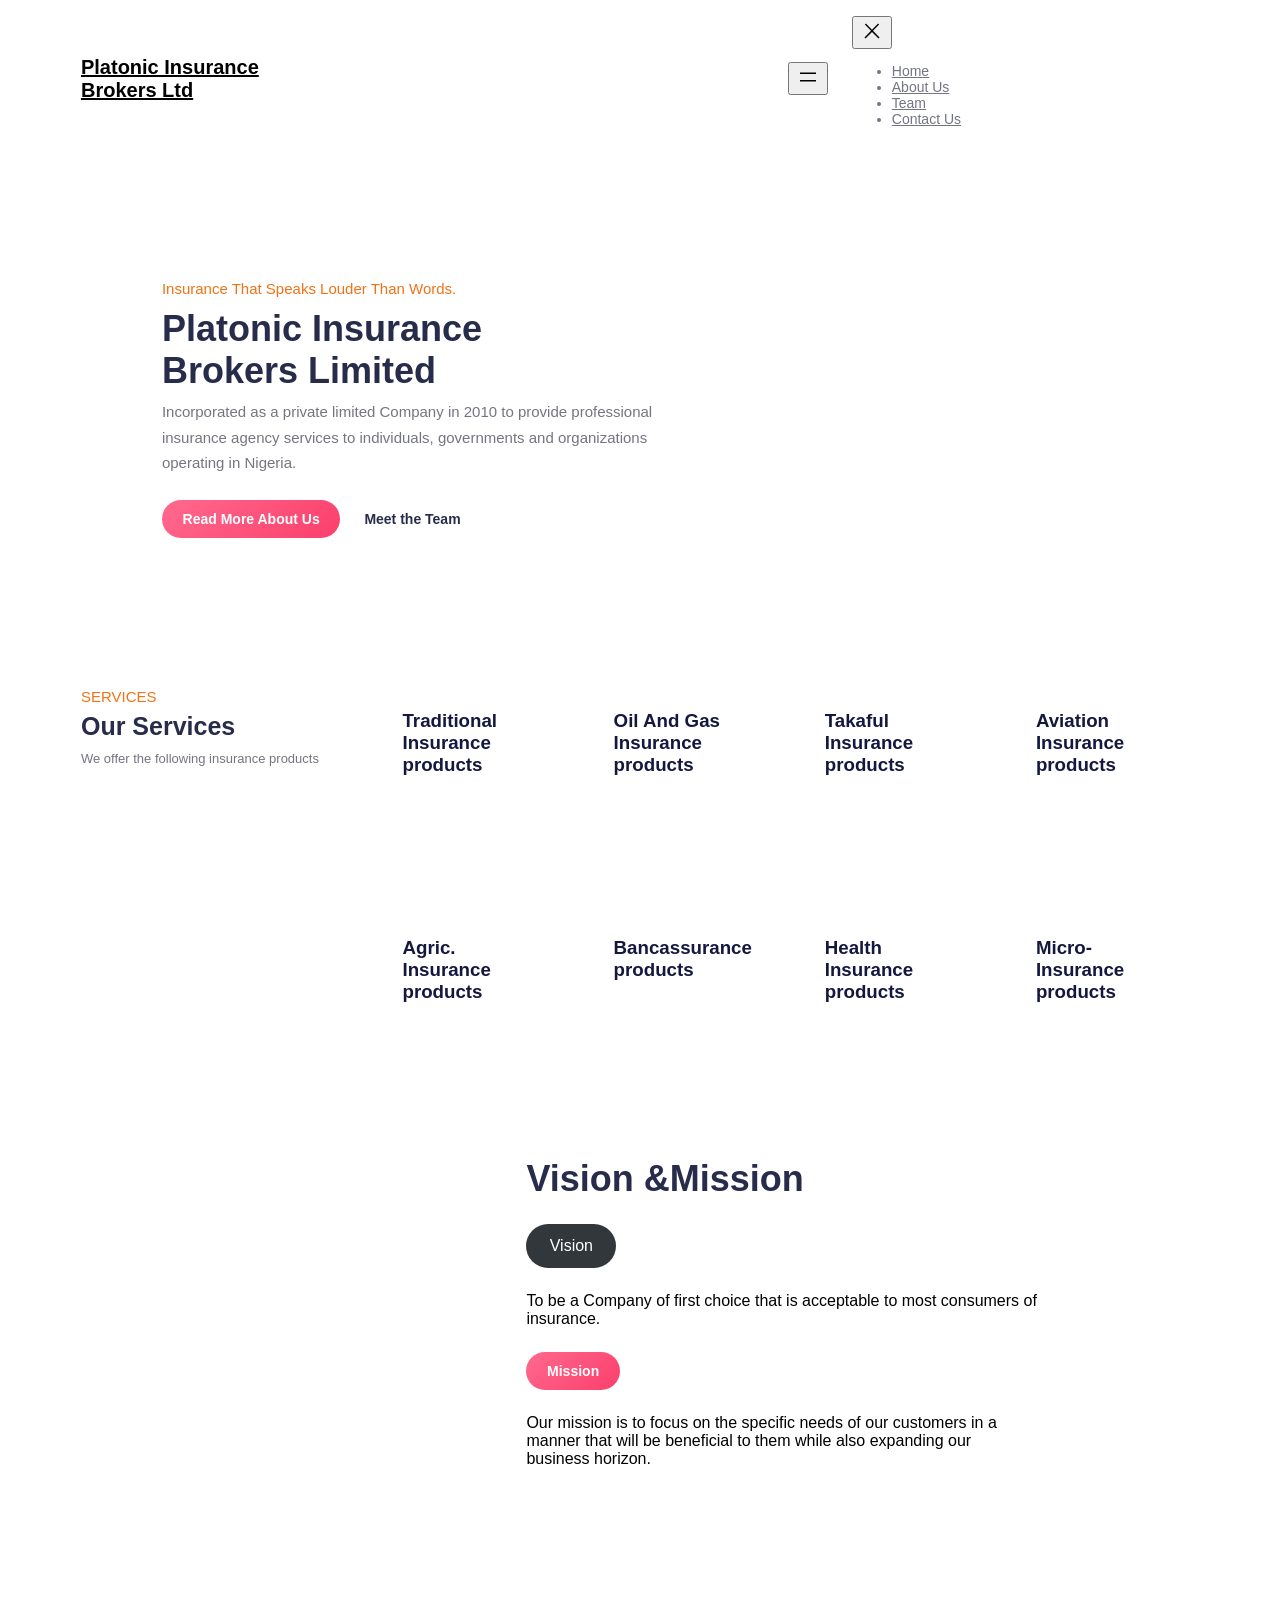
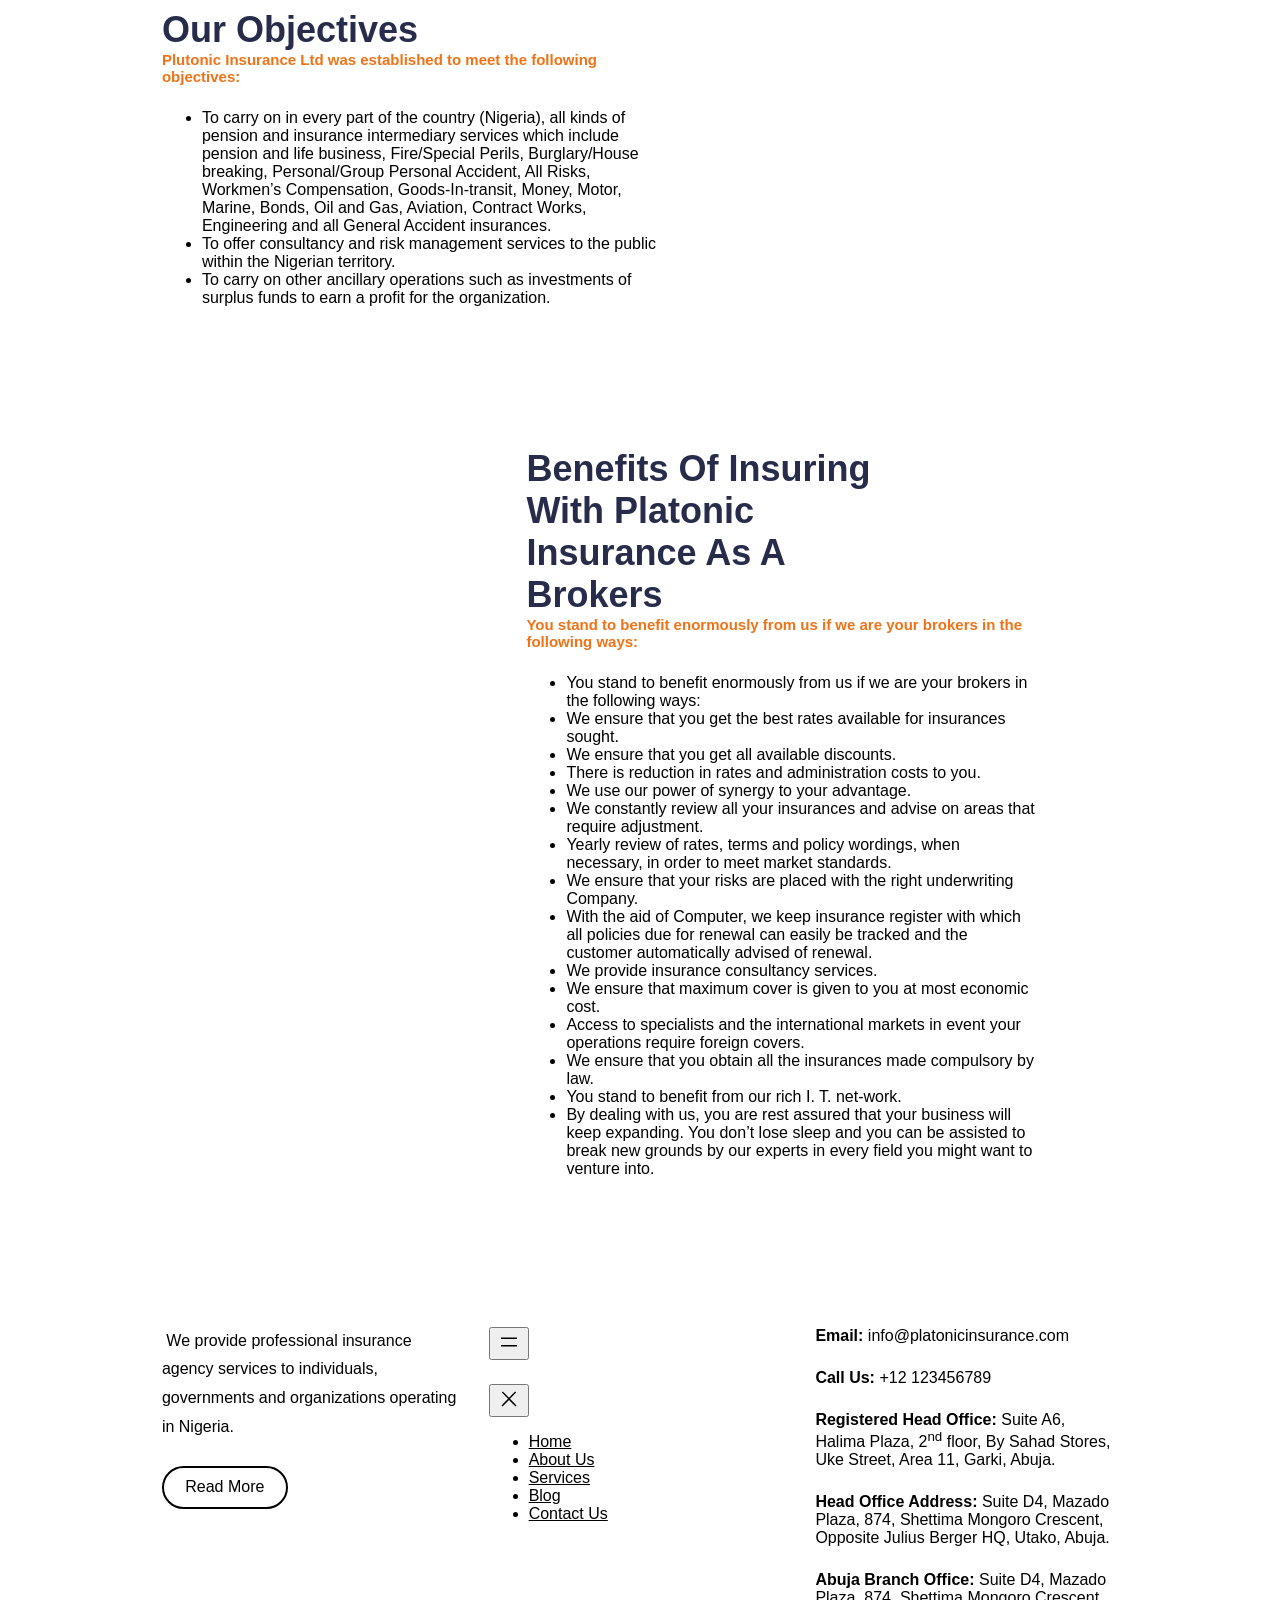
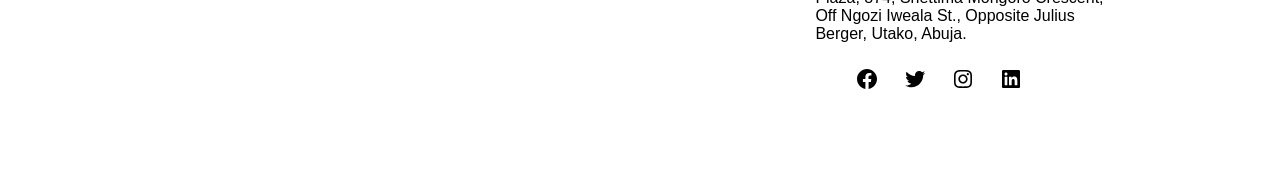
==== index.html @ eb857b53 "new things added hehehe" ====
<!DOCTYPE html>
<html lang="en-US">
    <head>
        <meta charset="UTF-8"/>
        <meta name="viewport" content="width=device-width, initial-scale=1"/>
        <meta name='robots' content='max-image-preview:large'/>
        <title>Platonic Insurance Brokers Ltd</title>
        <link rel='dns-prefetch' href='//stats.wp.com'/>
        <link rel="alternate" type="application/rss+xml" title="Platonic Insurance Brokers Ltd &raquo; Feed" href="https://platonicinsurance.com/feed/"/>
        <link rel="alternate" type="application/rss+xml" title="Platonic Insurance Brokers Ltd &raquo; Comments Feed" href="https://platonicinsurance.com/comments/feed/"/>
        <script>
            window._wpemojiSettings = {
                "baseUrl": "https:\/\/s.w.org\/images\/core\/emoji\/15.0.3\/72x72\/",
                "ext": ".png",
                "svgUrl": "https:\/\/s.w.org\/images\/core\/emoji\/15.0.3\/svg\/",
                "svgExt": ".svg",
                "source": {
                    "concatemoji": "https:\/\/platonicinsurance.com\/wp-includes\/js\/wp-emoji-release.min.js?ver=6.5.4"
                }
            };
            /*! This file is auto-generated */
            !function(i, n) {
                var o, s, e;
                function c(e) {
                    try {
                        var t = {
                            supportTests: e,
                            timestamp: (new Date).valueOf()
                        };
                        sessionStorage.setItem(o, JSON.stringify(t))
                    } catch (e) {}
                }
                function p(e, t, n) {
                    e.clearRect(0, 0, e.canvas.width, e.canvas.height),
                    e.fillText(t, 0, 0);
                    var t = new Uint32Array(e.getImageData(0, 0, e.canvas.width, e.canvas.height).data)
                      , r = (e.clearRect(0, 0, e.canvas.width, e.canvas.height),
                    e.fillText(n, 0, 0),
                    new Uint32Array(e.getImageData(0, 0, e.canvas.width, e.canvas.height).data));
                    return t.every(function(e, t) {
                        return e === r[t]
                    })
                }
                function u(e, t, n) {
                    switch (t) {
                    case "flag":
                        return n(e, "\ud83c\udff3\ufe0f\u200d\u26a7\ufe0f", "\ud83c\udff3\ufe0f\u200b\u26a7\ufe0f") ? !1 : !n(e, "\ud83c\uddfa\ud83c\uddf3", "\ud83c\uddfa\u200b\ud83c\uddf3") && !n(e, "\ud83c\udff4\udb40\udc67\udb40\udc62\udb40\udc65\udb40\udc6e\udb40\udc67\udb40\udc7f", "\ud83c\udff4\u200b\udb40\udc67\u200b\udb40\udc62\u200b\udb40\udc65\u200b\udb40\udc6e\u200b\udb40\udc67\u200b\udb40\udc7f");
                    case "emoji":
                        return !n(e, "\ud83d\udc26\u200d\u2b1b", "\ud83d\udc26\u200b\u2b1b")
                    }
                    return !1
                }
                function f(e, t, n) {
                    var r = "undefined" != typeof WorkerGlobalScope && self instanceof WorkerGlobalScope ? new OffscreenCanvas(300,150) : i.createElement("canvas")
                      , a = r.getContext("2d", {
                        willReadFrequently: !0
                    })
                      , o = (a.textBaseline = "top",
                    a.font = "600 32px Arial",
                    {});
                    return e.forEach(function(e) {
                        o[e] = t(a, e, n)
                    }),
                    o
                }
                function t(e) {
                    var t = i.createElement("script");
                    t.src = e,
                    t.defer = !0,
                    i.head.appendChild(t)
                }
                "undefined" != typeof Promise && (o = "wpEmojiSettingsSupports",
                s = ["flag", "emoji"],
                n.supports = {
                    everything: !0,
                    everythingExceptFlag: !0
                },
                e = new Promise(function(e) {
                    i.addEventListener("DOMContentLoaded", e, {
                        once: !0
                    })
                }
                ),
                new Promise(function(t) {
                    var n = function() {
                        try {
                            var e = JSON.parse(sessionStorage.getItem(o));
                            if ("object" == typeof e && "number" == typeof e.timestamp && (new Date).valueOf() < e.timestamp + 604800 && "object" == typeof e.supportTests)
                                return e.supportTests
                        } catch (e) {}
                        return null
                    }();
                    if (!n) {
                        if ("undefined" != typeof Worker && "undefined" != typeof OffscreenCanvas && "undefined" != typeof URL && URL.createObjectURL && "undefined" != typeof Blob)
                            try {
                                var e = "postMessage(" + f.toString() + "(" + [JSON.stringify(s), u.toString(), p.toString()].join(",") + "));"
                                  , r = new Blob([e],{
                                    type: "text/javascript"
                                })
                                  , a = new Worker(URL.createObjectURL(r),{
                                    name: "wpTestEmojiSupports"
                                });
                                return void (a.onmessage = function(e) {
                                    c(n = e.data),
                                    a.terminate(),
                                    t(n)
                                }
                                )
                            } catch (e) {}
                        c(n = f(s, u, p))
                    }
                    t(n)
                }
                ).then(function(e) {
                    for (var t in e)
                        n.supports[t] = e[t],
                        n.supports.everything = n.supports.everything && n.supports[t],
                        "flag" !== t && (n.supports.everythingExceptFlag = n.supports.everythingExceptFlag && n.supports[t]);
                    n.supports.everythingExceptFlag = n.supports.everythingExceptFlag && !n.supports.flag,
                    n.DOMReady = !1,
                    n.readyCallback = function() {
                        n.DOMReady = !0
                    }
                }).then(function() {
                    return e
                }).then(function() {
                    var e;
                    n.supports.everything || (n.readyCallback(),
                    (e = n.source || {}).concatemoji ? t(e.concatemoji) : e.wpemoji && e.twemoji && (t(e.twemoji),
                    t(e.wpemoji)))
                }))
            }((window,
            document), window._wpemojiSettings);
        </script>
        <style id='wp-block-site-logo-inline-css'>
            .wp-block-site-logo {
                box-sizing: border-box;
                line-height: 0
            }

            .wp-block-site-logo a {
                display: inline-block;
                line-height: 0
            }

            .wp-block-site-logo.is-default-size img {
                height: auto;
                width: 120px
            }

            .wp-block-site-logo img {
                height: auto;
                max-width: 100%
            }

            .wp-block-site-logo a,.wp-block-site-logo img {
                border-radius: inherit
            }

            .wp-block-site-logo.aligncenter {
                margin-left: auto;
                margin-right: auto;
                text-align: center
            }

            .wp-block-site-logo.is-style-rounded {
                border-radius: 9999px
            }
        </style>
        <style id='wp-block-site-title-inline-css'>
            .wp-block-site-title a {
                color: inherit
            }
        </style>
        <style id='wp-block-navigation-link-inline-css'>
            .wp-block-navigation .wp-block-navigation-item__label {
                overflow-wrap: break-word
            }

            .wp-block-navigation .wp-block-navigation-item__description {
                display: none
            }

            .link-ui-tools {
                border-top: 1px solid #f0f0f0;
                padding: 8px
            }

            .link-ui-block-inserter {
                padding-top: 8px
            }

            .link-ui-block-inserter__back {
                margin-left: 8px;
                text-transform: uppercase
            }

            .components-popover-pointer-events-trap {
                background-color: initial;
                cursor: pointer;
                inset: 0;
                position: fixed;
                z-index: 1000000
            }
        </style>
        <link rel='stylesheet' id='wp-block-navigation-css' href='https://platonicinsurance.com/wp-includes/blocks/navigation/style.min.css?ver=6.5.4' media='all'/>
        <style id='wp-block-buttons-inline-css'>
            .wp-block-buttons.is-vertical {
                flex-direction: column
            }

            .wp-block-buttons.is-vertical>.wp-block-button:last-child {
                margin-bottom: 0
            }

            .wp-block-buttons>.wp-block-button {
                display: inline-block;
                margin: 0
            }

            .wp-block-buttons.is-content-justification-left {
                justify-content: flex-start
            }

            .wp-block-buttons.is-content-justification-left.is-vertical {
                align-items: flex-start
            }

            .wp-block-buttons.is-content-justification-center {
                justify-content: center
            }

            .wp-block-buttons.is-content-justification-center.is-vertical {
                align-items: center
            }

            .wp-block-buttons.is-content-justification-right {
                justify-content: flex-end
            }

            .wp-block-buttons.is-content-justification-right.is-vertical {
                align-items: flex-end
            }

            .wp-block-buttons.is-content-justification-space-between {
                justify-content: space-between
            }

            .wp-block-buttons.aligncenter {
                text-align: center
            }

            .wp-block-buttons:not(.is-content-justification-space-between,.is-content-justification-right,.is-content-justification-left,.is-content-justification-center) .wp-block-button.aligncenter {
                margin-left: auto;
                margin-right: auto;
                width: 100%
            }

            .wp-block-buttons[style*=text-decoration] .wp-block-button,.wp-block-buttons[style*=text-decoration] .wp-block-button__link {
                text-decoration: inherit
            }

            .wp-block-buttons.has-custom-font-size .wp-block-button__link {
                font-size: inherit
            }

            .wp-block-button.aligncenter {
                text-align: center
            }
        </style>
        <style id='wp-block-columns-inline-css'>
            .wp-block-columns {
                align-items: normal!important;
                box-sizing: border-box;
                display: flex;
                flex-wrap: wrap!important
            }

            @media (min-width: 782px) {
                .wp-block-columns {
                    flex-wrap:nowrap!important
                }
            }

            .wp-block-columns.are-vertically-aligned-top {
                align-items: flex-start
            }

            .wp-block-columns.are-vertically-aligned-center {
                align-items: center
            }

            .wp-block-columns.are-vertically-aligned-bottom {
                align-items: flex-end
            }

            @media (max-width: 781px) {
                .wp-block-columns:not(.is-not-stacked-on-mobile)>.wp-block-column {
                    flex-basis:100%!important
                }
            }

            @media (min-width: 782px) {
                .wp-block-columns:not(.is-not-stacked-on-mobile)>.wp-block-column {
                    flex-basis:0;
                    flex-grow: 1
                }

                .wp-block-columns:not(.is-not-stacked-on-mobile)>.wp-block-column[style*=flex-basis] {
                    flex-grow: 0
                }
            }

            .wp-block-columns.is-not-stacked-on-mobile {
                flex-wrap: nowrap!important
            }

            .wp-block-columns.is-not-stacked-on-mobile>.wp-block-column {
                flex-basis: 0;
                flex-grow: 1
            }

            .wp-block-columns.is-not-stacked-on-mobile>.wp-block-column[style*=flex-basis] {
                flex-grow: 0
            }

            :where(.wp-block-columns) {
                margin-bottom: 1.75em
            }

            :where(.wp-block-columns.has-background) {
                padding: 1.25em 2.375em
            }

            .wp-block-column {
                flex-grow: 1;
                min-width: 0;
                overflow-wrap: break-word;
                word-break: break-word
            }

            .wp-block-column.is-vertically-aligned-top {
                align-self: flex-start
            }

            .wp-block-column.is-vertically-aligned-center {
                align-self: center
            }

            .wp-block-column.is-vertically-aligned-bottom {
                align-self: flex-end
            }

            .wp-block-column.is-vertically-aligned-stretch {
                align-self: stretch
            }

            .wp-block-column.is-vertically-aligned-bottom,.wp-block-column.is-vertically-aligned-center,.wp-block-column.is-vertically-aligned-top {
                width: 100%
            }
        </style>
        <style id='wp-block-template-part-theme-inline-css'>
            .wp-block-template-part.has-background {
                margin-bottom: 0;
                margin-top: 0;
                padding: 1.25em 2.375em
            }
        </style>
        <style id='wp-block-paragraph-inline-css'>
            .is-small-text {
                font-size: .875em
            }

            .is-regular-text {
                font-size: 1em
            }

            .is-large-text {
                font-size: 2.25em
            }

            .is-larger-text {
                font-size: 3em
            }

            .has-drop-cap:not(:focus):first-letter {
                float: left;
                font-size: 8.4em;
                font-style: normal;
                font-weight: 100;
                line-height: .68;
                margin: .05em .1em 0 0;
                text-transform: uppercase
            }

            body.rtl .has-drop-cap:not(:focus):first-letter {
                float: none;
                margin-left: .1em
            }

            p.has-drop-cap.has-background {
                overflow: hidden
            }

            p.has-background {
                padding: 1.25em 2.375em
            }

            :where(p.has-text-color:not(.has-link-color)) a {
                color: inherit
            }

            p.has-text-align-left[style*="writing-mode:vertical-lr"],p.has-text-align-right[style*="writing-mode:vertical-rl"] {
                rotate: 180deg
            }
        </style>
        <style id='wp-block-heading-inline-css'>
            h1.has-background,h2.has-background,h3.has-background,h4.has-background,h5.has-background,h6.has-background {
                padding: 1.25em 2.375em
            }

            h1.has-text-align-left[style*=writing-mode]:where([style*=vertical-lr]),h1.has-text-align-right[style*=writing-mode]:where([style*=vertical-rl]),h2.has-text-align-left[style*=writing-mode]:where([style*=vertical-lr]),h2.has-text-align-right[style*=writing-mode]:where([style*=vertical-rl]),h3.has-text-align-left[style*=writing-mode]:where([style*=vertical-lr]),h3.has-text-align-right[style*=writing-mode]:where([style*=vertical-rl]),h4.has-text-align-left[style*=writing-mode]:where([style*=vertical-lr]),h4.has-text-align-right[style*=writing-mode]:where([style*=vertical-rl]),h5.has-text-align-left[style*=writing-mode]:where([style*=vertical-lr]),h5.has-text-align-right[style*=writing-mode]:where([style*=vertical-rl]),h6.has-text-align-left[style*=writing-mode]:where([style*=vertical-lr]),h6.has-text-align-right[style*=writing-mode]:where([style*=vertical-rl]) {
                rotate: 180deg
            }
        </style>
        <style id='wp-block-button-inline-css'>
            .wp-block-button__link {
                box-sizing: border-box;
                cursor: pointer;
                display: inline-block;
                text-align: center;
                word-break: break-word
            }

            .wp-block-button__link.aligncenter {
                text-align: center
            }

            .wp-block-button__link.alignright {
                text-align: right
            }

            :where(.wp-block-button__link) {
                border-radius: 9999px;
                box-shadow: none;
                padding: calc(.667em + 2px) calc(1.333em + 2px);
                text-decoration: none
            }

            .wp-block-button[style*=text-decoration] .wp-block-button__link {
                text-decoration: inherit
            }

            .wp-block-buttons>.wp-block-button.has-custom-width {
                max-width: none
            }

            .wp-block-buttons>.wp-block-button.has-custom-width .wp-block-button__link {
                width: 100%
            }

            .wp-block-buttons>.wp-block-button.has-custom-font-size .wp-block-button__link {
                font-size: inherit
            }

            .wp-block-buttons>.wp-block-button.wp-block-button__width-25 {
                width: calc(25% - var(--wp--style--block-gap, .5em)*.75)
            }

            .wp-block-buttons>.wp-block-button.wp-block-button__width-50 {
                width: calc(50% - var(--wp--style--block-gap, .5em)*.5)
            }

            .wp-block-buttons>.wp-block-button.wp-block-button__width-75 {
                width: calc(75% - var(--wp--style--block-gap, .5em)*.25)
            }

            .wp-block-buttons>.wp-block-button.wp-block-button__width-100 {
                flex-basis: 100%;
                width: 100%
            }

            .wp-block-buttons.is-vertical>.wp-block-button.wp-block-button__width-25 {
                width: 25%
            }

            .wp-block-buttons.is-vertical>.wp-block-button.wp-block-button__width-50 {
                width: 50%
            }

            .wp-block-buttons.is-vertical>.wp-block-button.wp-block-button__width-75 {
                width: 75%
            }

            .wp-block-button.is-style-squared,.wp-block-button__link.wp-block-button.is-style-squared {
                border-radius: 0
            }

            .wp-block-button.no-border-radius,.wp-block-button__link.no-border-radius {
                border-radius: 0!important
            }

            .wp-block-button .wp-block-button__link:where(.is-style-outline),.wp-block-button:where(.is-style-outline)>.wp-block-button__link {
                border: 2px solid;
                padding: .667em 1.333em
            }

            .wp-block-button .wp-block-button__link:where(.is-style-outline):not(.has-text-color),.wp-block-button:where(.is-style-outline)>.wp-block-button__link:not(.has-text-color) {
                color: currentColor
            }

            .wp-block-button .wp-block-button__link:where(.is-style-outline):not(.has-background),.wp-block-button:where(.is-style-outline)>.wp-block-button__link:not(.has-background) {
                background-color: initial;
                background-image: none
            }

            .wp-block-button .wp-block-button__link:where(.has-border-color) {
                border-width: initial
            }

            .wp-block-button .wp-block-button__link:where([style*=border-top-color]) {
                border-top-width: medium
            }

            .wp-block-button .wp-block-button__link:where([style*=border-right-color]) {
                border-right-width: medium
            }

            .wp-block-button .wp-block-button__link:where([style*=border-bottom-color]) {
                border-bottom-width: medium
            }

            .wp-block-button .wp-block-button__link:where([style*=border-left-color]) {
                border-left-width: medium
            }

            .wp-block-button .wp-block-button__link:where([style*=border-style]) {
                border-width: initial
            }

            .wp-block-button .wp-block-button__link:where([style*=border-top-style]) {
                border-top-width: medium
            }

            .wp-block-button .wp-block-button__link:where([style*=border-right-style]) {
                border-right-width: medium
            }

            .wp-block-button .wp-block-button__link:where([style*=border-bottom-style]) {
                border-bottom-width: medium
            }

            .wp-block-button .wp-block-button__link:where([style*=border-left-style]) {
                border-left-width: medium
            }
        </style>
        <style id='wp-block-image-inline-css'>
            .wp-block-image img {
                box-sizing: border-box;
                height: auto;
                max-width: 100%;
                vertical-align: bottom
            }

            .wp-block-image[style*=border-radius] img,.wp-block-image[style*=border-radius]>a {
                border-radius: inherit
            }

            .wp-block-image.has-custom-border img {
                box-sizing: border-box
            }

            .wp-block-image.aligncenter {
                text-align: center
            }

            .wp-block-image.alignfull img,.wp-block-image.alignwide img {
                height: auto;
                width: 100%
            }

            .wp-block-image .aligncenter,.wp-block-image .alignleft,.wp-block-image .alignright,.wp-block-image.aligncenter,.wp-block-image.alignleft,.wp-block-image.alignright {
                display: table
            }

            .wp-block-image .aligncenter>figcaption,.wp-block-image .alignleft>figcaption,.wp-block-image .alignright>figcaption,.wp-block-image.aligncenter>figcaption,.wp-block-image.alignleft>figcaption,.wp-block-image.alignright>figcaption {
                caption-side: bottom;
                display: table-caption
            }

            .wp-block-image .alignleft {
                float: left;
                margin: .5em 1em .5em 0
            }

            .wp-block-image .alignright {
                float: right;
                margin: .5em 0 .5em 1em
            }

            .wp-block-image .aligncenter {
                margin-left: auto;
                margin-right: auto
            }

            .wp-block-image figcaption {
                margin-bottom: 1em;
                margin-top: .5em
            }

            .wp-block-image .is-style-rounded img,.wp-block-image.is-style-circle-mask img,.wp-block-image.is-style-rounded img {
                border-radius: 9999px
            }

            @supports ((-webkit-mask-image: none) or (mask-image:none)) or (-webkit-mask-image:none) {
                .wp-block-image.is-style-circle-mask img {
                    border-radius:0;
                    -webkit-mask-image: url('data:image/svg+xml;utf8,<svg viewBox="0 0 100 100" xmlns="http://www.w3.org/2000/svg"><circle cx="50" cy="50" r="50"/></svg>');
                    mask-image: url('data:image/svg+xml;utf8,<svg viewBox="0 0 100 100" xmlns="http://www.w3.org/2000/svg"><circle cx="50" cy="50" r="50"/></svg>');
                    mask-mode: alpha;
                    -webkit-mask-position: center;
                    mask-position: center;
                    -webkit-mask-repeat: no-repeat;
                    mask-repeat: no-repeat;
                    -webkit-mask-size: contain;
                    mask-size: contain
                }
            }

            .wp-block-image :where(.has-border-color) {
                border-style: solid
            }

            .wp-block-image :where([style*=border-top-color]) {
                border-top-style: solid
            }

            .wp-block-image :where([style*=border-right-color]) {
                border-right-style: solid
            }

            .wp-block-image :where([style*=border-bottom-color]) {
                border-bottom-style: solid
            }

            .wp-block-image :where([style*=border-left-color]) {
                border-left-style: solid
            }

            .wp-block-image :where([style*=border-width]) {
                border-style: solid
            }

            .wp-block-image :where([style*=border-top-width]) {
                border-top-style: solid
            }

            .wp-block-image :where([style*=border-right-width]) {
                border-right-style: solid
            }

            .wp-block-image :where([style*=border-bottom-width]) {
                border-bottom-style: solid
            }

            .wp-block-image :where([style*=border-left-width]) {
                border-left-style: solid
            }

            .wp-block-image figure {
                margin: 0
            }

            .wp-lightbox-container {
                display: flex;
                flex-direction: column;
                position: relative
            }

            .wp-lightbox-container img {
                cursor: zoom-in
            }

            .wp-lightbox-container img:hover+button {
                opacity: 1
            }

            .wp-lightbox-container button {
                align-items: center;
                -webkit-backdrop-filter: blur(16px) saturate(180%);
                backdrop-filter: blur(16px) saturate(180%);
                background-color: #5a5a5a40;
                border: none;
                border-radius: 4px;
                cursor: zoom-in;
                display: flex;
                height: 20px;
                justify-content: center;
                opacity: 0;
                padding: 0;
                position: absolute;
                right: 16px;
                text-align: center;
                top: 16px;
                transition: opacity .2s ease;
                width: 20px;
                z-index: 100
            }

            .wp-lightbox-container button:focus-visible {
                outline: 3px auto #5a5a5a40;
                outline: 3px auto -webkit-focus-ring-color;
                outline-offset: 3px
            }

            .wp-lightbox-container button:hover {
                cursor: pointer;
                opacity: 1
            }

            .wp-lightbox-container button:focus {
                opacity: 1
            }

            .wp-lightbox-container button:focus,.wp-lightbox-container button:hover,.wp-lightbox-container button:not(:hover):not(:active):not(.has-background) {
                background-color: #5a5a5a40;
                border: none
            }

            .wp-lightbox-overlay {
                box-sizing: border-box;
                cursor: zoom-out;
                height: 100vh;
                left: 0;
                overflow: hidden;
                position: fixed;
                top: 0;
                visibility: hidden;
                width: 100%;
                z-index: 100000
            }

            .wp-lightbox-overlay .close-button {
                align-items: center;
                cursor: pointer;
                display: flex;
                justify-content: center;
                min-height: 40px;
                min-width: 40px;
                padding: 0;
                position: absolute;
                right: calc(env(safe-area-inset-right) + 16px);
                top: calc(env(safe-area-inset-top) + 16px);
                z-index: 5000000
            }

            .wp-lightbox-overlay .close-button:focus,.wp-lightbox-overlay .close-button:hover,.wp-lightbox-overlay .close-button:not(:hover):not(:active):not(.has-background) {
                background: none;
                border: none
            }

            .wp-lightbox-overlay .lightbox-image-container {
                height: var(--wp--lightbox-container-height);
                left: 50%;
                overflow: hidden;
                position: absolute;
                top: 50%;
                transform: translate(-50%,-50%);
                transform-origin: top left;
                width: var(--wp--lightbox-container-width);
                z-index: 9999999999
            }

            .wp-lightbox-overlay .wp-block-image {
                align-items: center;
                box-sizing: border-box;
                display: flex;
                height: 100%;
                justify-content: center;
                margin: 0;
                position: relative;
                transform-origin: 0 0;
                width: 100%;
                z-index: 3000000
            }

            .wp-lightbox-overlay .wp-block-image img {
                height: var(--wp--lightbox-image-height);
                min-height: var(--wp--lightbox-image-height);
                min-width: var(--wp--lightbox-image-width);
                width: var(--wp--lightbox-image-width)
            }

            .wp-lightbox-overlay .wp-block-image figcaption {
                display: none
            }

            .wp-lightbox-overlay button {
                background: none;
                border: none
            }

            .wp-lightbox-overlay .scrim {
                background-color: #fff;
                height: 100%;
                opacity: .9;
                position: absolute;
                width: 100%;
                z-index: 2000000
            }

            .wp-lightbox-overlay.active {
                animation: turn-on-visibility .25s both;
                visibility: visible
            }

            .wp-lightbox-overlay.active img {
                animation: turn-on-visibility .35s both
            }

            .wp-lightbox-overlay.show-closing-animation:not(.active) {
                animation: turn-off-visibility .35s both
            }

            .wp-lightbox-overlay.show-closing-animation:not(.active) img {
                animation: turn-off-visibility .25s both
            }

            @media (prefers-reduced-motion:no-preference) {
                .wp-lightbox-overlay.zoom.active {
                    animation: none;
                    opacity: 1;
                    visibility: visible
                }

                .wp-lightbox-overlay.zoom.active .lightbox-image-container {
                    animation: lightbox-zoom-in .4s
                }

                .wp-lightbox-overlay.zoom.active .lightbox-image-container img {
                    animation: none
                }

                .wp-lightbox-overlay.zoom.active .scrim {
                    animation: turn-on-visibility .4s forwards
                }

                .wp-lightbox-overlay.zoom.show-closing-animation:not(.active) {
                    animation: none
                }

                .wp-lightbox-overlay.zoom.show-closing-animation:not(.active) .lightbox-image-container {
                    animation: lightbox-zoom-out .4s
                }

                .wp-lightbox-overlay.zoom.show-closing-animation:not(.active) .lightbox-image-container img {
                    animation: none
                }

                .wp-lightbox-overlay.zoom.show-closing-animation:not(.active) .scrim {
                    animation: turn-off-visibility .4s forwards
                }
            }

            @keyframes turn-on-visibility {
                0% {
                    opacity: 0
                }

                to {
                    opacity: 1
                }
            }

            @keyframes turn-off-visibility {
                0% {
                    opacity: 1;
                    visibility: visible
                }

                99% {
                    opacity: 0;
                    visibility: visible
                }

                to {
                    opacity: 0;
                    visibility: hidden
                }
            }

            @keyframes lightbox-zoom-in {
                0% {
                    transform: translate(calc((-100vw + var(--wp--lightbox-scrollbar-width))/2 + var(--wp--lightbox-initial-left-position)),calc(-50vh + var(--wp--lightbox-initial-top-position))) scale(var(--wp--lightbox-scale))
                }

                to {
                    transform: translate(-50%,-50%) scale(1)
                }
            }

            @keyframes lightbox-zoom-out {
                0% {
                    transform: translate(-50%,-50%) scale(1);
                    visibility: visible
                }

                99% {
                    visibility: visible
                }

                to {
                    transform: translate(calc((-100vw + var(--wp--lightbox-scrollbar-width))/2 + var(--wp--lightbox-initial-left-position)),calc(-50vh + var(--wp--lightbox-initial-top-position))) scale(var(--wp--lightbox-scale));
                    visibility: hidden
                }
            }
        </style>
        <style id='wp-block-image-theme-inline-css'>
            .wp-block-image figcaption {
                color: #555;
                font-size: 13px;
                text-align: center
            }

            .is-dark-theme .wp-block-image figcaption {
                color: #ffffffa6
            }

            .wp-block-image {
                margin: 0 0 1em
            }
        </style>
        <link rel='stylesheet' id='wp-block-cover-css' href='https://platonicinsurance.com/wp-includes/blocks/cover/style.min.css?ver=6.5.4' media='all'/>
        <style id='wp-block-group-inline-css'>
            .wp-block-group {
                box-sizing: border-box
            }
        </style>
        <style id='wp-block-group-theme-inline-css'>
            :where(.wp-block-group.has-background) {
                padding: 1.25em 2.375em
            }
        </style>
        <style id='wp-block-list-inline-css'>
            ol,ul {
                box-sizing: border-box
            }

            ol.has-background,ul.has-background {
                padding: 1.25em 2.375em
            }
        </style>
        <link rel='stylesheet' id='wp-block-social-links-css' href='https://platonicinsurance.com/wp-includes/blocks/social-links/style.min.css?ver=6.5.4' media='all'/>
        <style id='wp-emoji-styles-inline-css'>
            img.wp-smiley, img.emoji {
                display: inline !important;
                border: none !important;
                box-shadow: none !important;
                height: 1em !important;
                width: 1em !important;
                margin: 0 0.07em !important;
                vertical-align: -0.1em !important;
                background: none !important;
                padding: 0 !important;
            }
        </style>
        <style id='wp-block-library-inline-css'>
            :root {
                --wp-admin-theme-color: #007cba;
                --wp-admin-theme-color--rgb: 0,124,186;
                --wp-admin-theme-color-darker-10: #006ba1;
                --wp-admin-theme-color-darker-10--rgb: 0,107,161;
                --wp-admin-theme-color-darker-20: #005a87;
                --wp-admin-theme-color-darker-20--rgb: 0,90,135;
                --wp-admin-border-width-focus: 2px;
                --wp-block-synced-color: #7a00df;
                --wp-block-synced-color--rgb: 122,0,223;
                --wp-bound-block-color: #9747ff
            }

            @media (min-resolution: 192dpi) {
                :root {
                    --wp-admin-border-width-focus:1.5px
                }
            }

            .wp-element-button {
                cursor: pointer
            }

            :root {
                --wp--preset--font-size--normal: 16px;
                --wp--preset--font-size--huge: 42px
            }

            :root .has-very-light-gray-background-color {
                background-color: #eee
            }

            :root .has-very-dark-gray-background-color {
                background-color: #313131
            }

            :root .has-very-light-gray-color {
                color: #eee
            }

            :root .has-very-dark-gray-color {
                color: #313131
            }

            :root .has-vivid-green-cyan-to-vivid-cyan-blue-gradient-background {
                background: linear-gradient(135deg,#00d084,#0693e3)
            }

            :root .has-purple-crush-gradient-background {
                background: linear-gradient(135deg,#34e2e4,#4721fb 50%,#ab1dfe)
            }

            :root .has-hazy-dawn-gradient-background {
                background: linear-gradient(135deg,#faaca8,#dad0ec)
            }

            :root .has-subdued-olive-gradient-background {
                background: linear-gradient(135deg,#fafae1,#67a671)
            }

            :root .has-atomic-cream-gradient-background {
                background: linear-gradient(135deg,#fdd79a,#004a59)
            }

            :root .has-nightshade-gradient-background {
                background: linear-gradient(135deg,#330968,#31cdcf)
            }

            :root .has-midnight-gradient-background {
                background: linear-gradient(135deg,#020381,#2874fc)
            }

            .has-regular-font-size {
                font-size: 1em
            }

            .has-larger-font-size {
                font-size: 2.625em
            }

            .has-normal-font-size {
                font-size: var(--wp--preset--font-size--normal)
            }

            .has-huge-font-size {
                font-size: var(--wp--preset--font-size--huge)
            }

            .has-text-align-center {
                text-align: center
            }

            .has-text-align-left {
                text-align: left
            }

            .has-text-align-right {
                text-align: right
            }

            #end-resizable-editor-section {
                display: none
            }

            .aligncenter {
                clear: both
            }

            .items-justified-left {
                justify-content: flex-start
            }

            .items-justified-center {
                justify-content: center
            }

            .items-justified-right {
                justify-content: flex-end
            }

            .items-justified-space-between {
                justify-content: space-between
            }

            .screen-reader-text {
                border: 0;
                clip: rect(1px,1px,1px,1px);
                -webkit-clip-path: inset(50%);
                clip-path: inset(50%);
                height: 1px;
                margin: -1px;
                overflow: hidden;
                padding: 0;
                position: absolute;
                width: 1px;
                word-wrap: normal!important
            }

            .screen-reader-text:focus {
                background-color: #ddd;
                clip: auto!important;
                -webkit-clip-path: none;
                clip-path: none;
                color: #444;
                display: block;
                font-size: 1em;
                height: auto;
                left: 5px;
                line-height: normal;
                padding: 15px 23px 14px;
                text-decoration: none;
                top: 5px;
                width: auto;
                z-index: 100000
            }

            html :where(.has-border-color) {
                border-style: solid
            }

            html :where([style*=border-top-color]) {
                border-top-style: solid
            }

            html :where([style*=border-right-color]) {
                border-right-style: solid
            }

            html :where([style*=border-bottom-color]) {
                border-bottom-style: solid
            }

            html :where([style*=border-left-color]) {
                border-left-style: solid
            }

            html :where([style*=border-width]) {
                border-style: solid
            }

            html :where([style*=border-top-width]) {
                border-top-style: solid
            }

            html :where([style*=border-right-width]) {
                border-right-style: solid
            }

            html :where([style*=border-bottom-width]) {
                border-bottom-style: solid
            }

            html :where([style*=border-left-width]) {
                border-left-style: solid
            }

            html :where(img[class*=wp-image-]) {
                height: auto;
                max-width: 100%
            }

            :where(figure) {
                margin: 0 0 1em
            }

            html :where(.is-position-sticky) {
                --wp-admin--admin-bar--position-offset: var(--wp-admin--admin-bar--height,0px)
            }

            @media screen and (max-width: 600px) {
                html :where(.is-position-sticky) {
                    --wp-admin--admin-bar--position-offset:0px
                }
            }

            .has-text-align-justify {
                text-align: justify;
            }
        </style>
        <style id='global-styles-inline-css'>
            body {
                --wp--preset--color--black: #000000;
                --wp--preset--color--cyan-bluish-gray: #abb8c3;
                --wp--preset--color--white: #ffffff;
                --wp--preset--color--pale-pink: #6b58fa;
                --wp--preset--color--vivid-red: #cf2e2e;
                --wp--preset--color--luminous-vivid-orange: #ff6900;
                --wp--preset--color--luminous-vivid-amber: #fcb900;
                --wp--preset--color--light-green-cyan: #7bdcb5;
                --wp--preset--color--vivid-green-cyan: #00d084;
                --wp--preset--color--pale-cyan-blue: #8ed1fc;
                --wp--preset--color--vivid-cyan-blue: #0693e3;
                --wp--preset--color--vivid-purple: #9b51e0;
                --wp--preset--gradient--vivid-cyan-blue-to-vivid-purple: linear-gradient(135deg,rgba(6,147,227,1) 0%,rgb(155,81,224) 100%);
                --wp--preset--gradient--light-green-cyan-to-vivid-green-cyan: linear-gradient(135deg,rgb(122,220,180) 0%,rgb(0,208,130) 100%);
                --wp--preset--gradient--luminous-vivid-amber-to-luminous-vivid-orange: linear-gradient(135deg,rgba(252,185,0,1) 0%,rgba(255,105,0,1) 100%);
                --wp--preset--gradient--luminous-vivid-orange-to-vivid-red: linear-gradient(135deg,rgba(255,105,0,1) 0%,rgb(207,46,46) 100%);
                --wp--preset--gradient--very-light-gray-to-cyan-bluish-gray: linear-gradient(135deg,rgb(238,238,238) 0%,rgb(169,184,195) 100%);
                --wp--preset--gradient--cool-to-warm-spectrum: linear-gradient(135deg,rgb(74,234,220) 0%,rgb(151,120,209) 20%,rgb(207,42,186) 40%,rgb(238,44,130) 60%,rgb(251,105,98) 80%,rgb(254,248,76) 100%);
                --wp--preset--gradient--blush-light-purple: linear-gradient(135deg,rgb(255,206,236) 0%,rgb(152,150,240) 100%);
                --wp--preset--gradient--blush-bordeaux: linear-gradient(135deg,rgb(254,205,165) 0%,rgb(254,45,45) 50%,rgb(107,0,62) 100%);
                --wp--preset--gradient--luminous-dusk: linear-gradient(135deg,rgb(255,203,112) 0%,rgb(199,81,192) 50%,rgb(65,88,208) 100%);
                --wp--preset--gradient--pale-ocean: linear-gradient(135deg,rgb(255,245,203) 0%,rgb(182,227,212) 50%,rgb(51,167,181) 100%);
                --wp--preset--gradient--electric-grass: linear-gradient(135deg,rgb(202,248,128) 0%,rgb(113,206,126) 100%);
                --wp--preset--gradient--midnight: linear-gradient(135deg,rgb(2,3,129) 0%,rgb(40,116,252) 100%);
                --wp--preset--font-size--small: 13px;
                --wp--preset--font-size--medium: 20px;
                --wp--preset--font-size--large: 36px;
                --wp--preset--font-size--x-large: 42px;
                --wp--preset--font-family--ubuntu: "Ubuntu", sans-serif;
                --wp--preset--spacing--20: 0.44rem;
                --wp--preset--spacing--30: 0.67rem;
                --wp--preset--spacing--40: 1rem;
                --wp--preset--spacing--50: 1.5rem;
                --wp--preset--spacing--60: 2.25rem;
                --wp--preset--spacing--70: 3.38rem;
                --wp--preset--spacing--80: 5.06rem;
                --wp--preset--shadow--natural: 6px 6px 9px rgba(0, 0, 0, 0.2);
                --wp--preset--shadow--deep: 12px 12px 50px rgba(0, 0, 0, 0.4);
                --wp--preset--shadow--sharp: 6px 6px 0px rgba(0, 0, 0, 0.2);
                --wp--preset--shadow--outlined: 6px 6px 0px -3px rgba(255, 255, 255, 1), 6px 6px rgba(0, 0, 0, 1);
                --wp--preset--shadow--crisp: 6px 6px 0px rgba(0, 0, 0, 1);
            }

            body {
                margin: 0;
                --wp--style--global--content-size: 1200px;
                --wp--style--global--wide-size: 1400px;
            }

            .wp-site-blocks > .alignleft {
                float: left;
                margin-right: 2em;
            }

            .wp-site-blocks > .alignright {
                float: right;
                margin-left: 2em;
            }

            .wp-site-blocks > .aligncenter {
                justify-content: center;
                margin-left: auto;
                margin-right: auto;
            }

            :where(.wp-site-blocks) > * {
                margin-block-start: 24px; margin-block-end: 0; }

            :where(.wp-site-blocks) > :first-child:first-child {
                margin-block-start: 0; }

            :where(.wp-site-blocks) > :last-child:last-child {
                margin-block-end: 0; }

            body {
                --wp--style--block-gap: 24px;
            }

            :where(body .is-layout-flow) > :first-child:first-child {
                margin-block-start: 0;}

            :where(body .is-layout-flow) > :last-child:last-child {
                margin-block-end: 0;}

            :where(body .is-layout-flow) > * {
                margin-block-start: 24px;margin-block-end: 0;}

            :where(body .is-layout-constrained) > :first-child:first-child {
                margin-block-start: 0;}

            :where(body .is-layout-constrained) > :last-child:last-child {
                margin-block-end: 0;}

            :where(body .is-layout-constrained) > * {
                margin-block-start: 24px;margin-block-end: 0;}

            :where(body .is-layout-flex) {
                gap: 24px;
            }

            :where(body .is-layout-grid) {
                gap: 24px;
            }

            body .is-layout-flow > .alignleft {
                float: left;
                margin-inline-start: 0;margin-inline-end: 2em;}

            body .is-layout-flow > .alignright {
                float: right;
                margin-inline-start: 2em;margin-inline-end: 0;}

            body .is-layout-flow > .aligncenter {
                margin-left: auto !important;
                margin-right: auto !important;
            }

            body .is-layout-constrained > .alignleft {
                float: left;
                margin-inline-start: 0;margin-inline-end: 2em;}

            body .is-layout-constrained > .alignright {
                float: right;
                margin-inline-start: 2em;margin-inline-end: 0;}

            body .is-layout-constrained > .aligncenter {
                margin-left: auto !important;
                margin-right: auto !important;
            }

            body .is-layout-constrained > :where(:not(.alignleft):not(.alignright):not(.alignfull)) {
                max-width: var(--wp--style--global--content-size);
                margin-left: auto !important;
                margin-right: auto !important;
            }

            body .is-layout-constrained > .alignwide {
                max-width: var(--wp--style--global--wide-size);
            }

            body .is-layout-flex {
                display: flex;
            }

            body .is-layout-flex {
                flex-wrap: wrap;
                align-items: center;
            }

            body .is-layout-flex > * {
                margin: 0;
            }

            body .is-layout-grid {
                display: grid;
            }

            body .is-layout-grid > * {
                margin: 0;
            }

            body {
                padding-top: 0px;
                padding-right: 0px;
                padding-bottom: 0px;
                padding-left: 0px;
            }

            a:where(:not(.wp-element-button)) {
                text-decoration: underline;
            }

            .wp-element-button, .wp-block-button__link {
                background-color: #32373c;
                border-width: 0;
                color: #fff;
                font-family: inherit;
                font-size: inherit;
                line-height: inherit;
                padding: calc(0.667em + 2px) calc(1.333em + 2px);
                text-decoration: none;
            }

            .has-black-color {
                color: var(--wp--preset--color--black) !important;
            }

            .has-cyan-bluish-gray-color {
                color: var(--wp--preset--color--cyan-bluish-gray) !important;
            }

            .has-white-color {
                color: var(--wp--preset--color--white) !important;
            }

            .has-pale-pink-color {
                color: var(--wp--preset--color--pale-pink) !important;
            }

            .has-vivid-red-color {
                color: var(--wp--preset--color--vivid-red) !important;
            }

            .has-luminous-vivid-orange-color {
                color: var(--wp--preset--color--luminous-vivid-orange) !important;
            }

            .has-luminous-vivid-amber-color {
                color: var(--wp--preset--color--luminous-vivid-amber) !important;
            }

            .has-light-green-cyan-color {
                color: var(--wp--preset--color--light-green-cyan) !important;
            }

            .has-vivid-green-cyan-color {
                color: var(--wp--preset--color--vivid-green-cyan) !important;
            }

            .has-pale-cyan-blue-color {
                color: var(--wp--preset--color--pale-cyan-blue) !important;
            }

            .has-vivid-cyan-blue-color {
                color: var(--wp--preset--color--vivid-cyan-blue) !important;
            }

            .has-vivid-purple-color {
                color: var(--wp--preset--color--vivid-purple) !important;
            }

            .has-black-background-color {
                background-color: var(--wp--preset--color--black) !important;
            }

            .has-cyan-bluish-gray-background-color {
                background-color: var(--wp--preset--color--cyan-bluish-gray) !important;
            }

            .has-white-background-color {
                background-color: var(--wp--preset--color--white) !important;
            }

            .has-pale-pink-background-color {
                background-color: var(--wp--preset--color--pale-pink) !important;
            }

            .has-vivid-red-background-color {
                background-color: var(--wp--preset--color--vivid-red) !important;
            }

            .has-luminous-vivid-orange-background-color {
                background-color: var(--wp--preset--color--luminous-vivid-orange) !important;
            }

            .has-luminous-vivid-amber-background-color {
                background-color: var(--wp--preset--color--luminous-vivid-amber) !important;
            }

            .has-light-green-cyan-background-color {
                background-color: var(--wp--preset--color--light-green-cyan) !important;
            }

            .has-vivid-green-cyan-background-color {
                background-color: var(--wp--preset--color--vivid-green-cyan) !important;
            }

            .has-pale-cyan-blue-background-color {
                background-color: var(--wp--preset--color--pale-cyan-blue) !important;
            }

            .has-vivid-cyan-blue-background-color {
                background-color: var(--wp--preset--color--vivid-cyan-blue) !important;
            }

            .has-vivid-purple-background-color {
                background-color: var(--wp--preset--color--vivid-purple) !important;
            }

            .has-black-border-color {
                border-color: var(--wp--preset--color--black) !important;
            }

            .has-cyan-bluish-gray-border-color {
                border-color: var(--wp--preset--color--cyan-bluish-gray) !important;
            }

            .has-white-border-color {
                border-color: var(--wp--preset--color--white) !important;
            }

            .has-pale-pink-border-color {
                border-color: var(--wp--preset--color--pale-pink) !important;
            }

            .has-vivid-red-border-color {
                border-color: var(--wp--preset--color--vivid-red) !important;
            }

            .has-luminous-vivid-orange-border-color {
                border-color: var(--wp--preset--color--luminous-vivid-orange) !important;
            }

            .has-luminous-vivid-amber-border-color {
                border-color: var(--wp--preset--color--luminous-vivid-amber) !important;
            }

            .has-light-green-cyan-border-color {
                border-color: var(--wp--preset--color--light-green-cyan) !important;
            }

            .has-vivid-green-cyan-border-color {
                border-color: var(--wp--preset--color--vivid-green-cyan) !important;
            }

            .has-pale-cyan-blue-border-color {
                border-color: var(--wp--preset--color--pale-cyan-blue) !important;
            }

            .has-vivid-cyan-blue-border-color {
                border-color: var(--wp--preset--color--vivid-cyan-blue) !important;
            }

            .has-vivid-purple-border-color {
                border-color: var(--wp--preset--color--vivid-purple) !important;
            }

            .has-vivid-cyan-blue-to-vivid-purple-gradient-background {
                background: var(--wp--preset--gradient--vivid-cyan-blue-to-vivid-purple) !important;
            }

            .has-light-green-cyan-to-vivid-green-cyan-gradient-background {
                background: var(--wp--preset--gradient--light-green-cyan-to-vivid-green-cyan) !important;
            }

            .has-luminous-vivid-amber-to-luminous-vivid-orange-gradient-background {
                background: var(--wp--preset--gradient--luminous-vivid-amber-to-luminous-vivid-orange) !important;
            }

            .has-luminous-vivid-orange-to-vivid-red-gradient-background {
                background: var(--wp--preset--gradient--luminous-vivid-orange-to-vivid-red) !important;
            }

            .has-very-light-gray-to-cyan-bluish-gray-gradient-background {
                background: var(--wp--preset--gradient--very-light-gray-to-cyan-bluish-gray) !important;
            }

            .has-cool-to-warm-spectrum-gradient-background {
                background: var(--wp--preset--gradient--cool-to-warm-spectrum) !important;
            }

            .has-blush-light-purple-gradient-background {
                background: var(--wp--preset--gradient--blush-light-purple) !important;
            }

            .has-blush-bordeaux-gradient-background {
                background: var(--wp--preset--gradient--blush-bordeaux) !important;
            }

            .has-luminous-dusk-gradient-background {
                background: var(--wp--preset--gradient--luminous-dusk) !important;
            }

            .has-pale-ocean-gradient-background {
                background: var(--wp--preset--gradient--pale-ocean) !important;
            }

            .has-electric-grass-gradient-background {
                background: var(--wp--preset--gradient--electric-grass) !important;
            }

            .has-midnight-gradient-background {
                background: var(--wp--preset--gradient--midnight) !important;
            }

            .has-small-font-size {
                font-size: var(--wp--preset--font-size--small) !important;
            }

            .has-medium-font-size {
                font-size: var(--wp--preset--font-size--medium) !important;
            }

            .has-large-font-size {
                font-size: var(--wp--preset--font-size--large) !important;
            }

            .has-x-large-font-size {
                font-size: var(--wp--preset--font-size--x-large) !important;
            }

            .has-ubuntu-font-family {
                font-family: var(--wp--preset--font-family--ubuntu) !important;
            }

            .wp-block-navigation a:where(:not(.wp-element-button)) {
                color: inherit;
            }

            /* Apply Ubuntu font to all text on the website */
            body, p, h1, h2, h3, h4, h5, h6 {
                font-family: "Ubuntu", sans-serif;
            }
        </style>
        <style id='core-block-supports-inline-css'>
            .wp-container-core-navigation-is-layout-1.wp-container-core-navigation-is-layout-1 {
                justify-content: flex-end;
            }

            .wp-container-core-buttons-is-layout-1.wp-container-core-buttons-is-layout-1 {
                justify-content: flex-end;
            }

            .wp-container-core-columns-is-layout-1.wp-container-core-columns-is-layout-1 {
                flex-wrap: nowrap;
            }

            .wp-container-core-buttons-is-layout-2.wp-container-core-buttons-is-layout-2 {
                justify-content: flex-start;
            }

            .wp-container-core-columns-is-layout-2.wp-container-core-columns-is-layout-2 {
                flex-wrap: nowrap;
            }

            .wp-container-core-columns-is-layout-3.wp-container-core-columns-is-layout-3 {
                flex-wrap: nowrap;
            }

            .wp-container-core-columns-is-layout-4.wp-container-core-columns-is-layout-4 {
                flex-wrap: nowrap;
            }

            .wp-container-core-columns-is-layout-5.wp-container-core-columns-is-layout-5 {
                flex-wrap: nowrap;
            }

            .wp-container-core-columns-is-layout-6.wp-container-core-columns-is-layout-6 {
                flex-wrap: nowrap;
            }

            .wp-container-core-buttons-is-layout-4.wp-container-core-buttons-is-layout-4 {
                justify-content: flex-start;
            }

            .wp-container-core-columns-is-layout-7.wp-container-core-columns-is-layout-7 {
                flex-wrap: nowrap;
            }

            .wp-container-core-columns-is-layout-8.wp-container-core-columns-is-layout-8 {
                flex-wrap: nowrap;
            }

            .wp-container-core-columns-is-layout-9.wp-container-core-columns-is-layout-9 {
                flex-wrap: nowrap;
            }

            .wp-container-core-navigation-is-layout-2.wp-container-core-navigation-is-layout-2 {
                flex-direction: column;
                align-items: flex-start;
            }

            .wp-container-core-columns-is-layout-10.wp-container-core-columns-is-layout-10 {
                flex-wrap: nowrap;
            }
        </style>
        <style id='wp-block-template-skip-link-inline-css'>
            .skip-link.screen-reader-text {
                border: 0;
                clip: rect(1px,1px,1px,1px);
                clip-path: inset(50%);
                height: 1px;
                margin: -1px;
                overflow: hidden;
                padding: 0;
                position: absolute !important;
                width: 1px;
                word-wrap: normal !important;
            }

            .skip-link.screen-reader-text:focus {
                background-color: #eee;
                clip: auto !important;
                clip-path: none;
                color: #444;
                display: block;
                font-size: 1em;
                height: auto;
                left: 5px;
                line-height: normal;
                padding: 15px 23px 14px;
                text-decoration: none;
                top: 5px;
                width: auto;
                z-index: 100000;
            }
        </style>
        <link rel='stylesheet' id='next-business-style-css' href='https://platonicinsurance.com/wp-content/themes/next-business/style.css?ver=1.0.1' media='all'/>
        <link rel="https://api.w.org/" href="https://platonicinsurance.com/wp-json/"/>
        <link rel="EditURI" type="application/rsd+xml" title="RSD" href="https://platonicinsurance.com/xmlrpc.php?rsd"/>
        <meta name="generator" content="WordPress 6.5.4"/>
        <style>
            img#wpstats {
                display: none
            }
        </style>
        <script id="wp-load-polyfill-importmap">
            (HTMLScriptElement.supports && HTMLScriptElement.supports("importmap")) || document.write('<script src="https://platonicinsurance.com/wp-includes/js/dist/vendor/wp-polyfill-importmap.min.js?ver=1.8.2"></scr' + 'ipt>');
        </script>
        <script type="importmap" id="wp-importmap">
            {
                "imports": {
                    "@wordpress\/interactivity": "https:\/\/platonicinsurance.com\/wp-includes\/js\/dist\/interactivity.min.js?ver=6.5.4"
                }
            }</script>
        <script type="module" src="https://platonicinsurance.com/wp-includes/blocks/navigation/view.min.js?ver=6.5.4" id="@wordpress/block-library/navigation-js-module"></script>
        <link rel="modulepreload" href="https://platonicinsurance.com/wp-includes/js/dist/interactivity.min.js?ver=6.5.4" id="@wordpress/interactivity-js-modulepreload">
        <style id='wp-fonts-local'>
            @font-face {
                font-family: Ubuntu;
                font-style: light;
                font-weight: 300;
                font-display: fallback;
                src: url('https://platonicinsurance.com/wp-content/themes/next-business/fonts/ubuntu/Ubuntu-Light.ttf') format('truetype');
                font-stretch: light;
            }

            @font-face {
                font-family: Ubuntu;
                font-style: normal;
                font-weight: 400;
                font-display: fallback;
                src: url('https://platonicinsurance.com/wp-content/themes/next-business/fonts/ubuntu/Ubuntu-Regular.ttf') format('truetype');
                font-stretch: normal;
            }

            @font-face {
                font-family: Ubuntu;
                font-style: normal;
                font-weight: 500;
                font-display: fallback;
                src: url('https://platonicinsurance.com/wp-content/themes/next-business/fonts/ubuntu/Ubuntu-Medium.ttf') format('truetype');
                font-stretch: normal;
            }

            @font-face {
                font-family: Ubuntu;
                font-style: normal;
                font-weight: 700;
                font-display: fallback;
                src: url('https://platonicinsurance.com/wp-content/themes/next-business/fonts/ubuntu/Ubuntu-Bold.ttf') format('truetype');
                font-stretch: normal;
            }
        </style>
    </head>
    <body class="home blog wp-embed-responsive">
        <div class="wp-site-blocks">
            <header class="wp-block-template-part">
                <div class="wp-block-columns header-section is-layout-flex wp-container-core-columns-is-layout-1 wp-block-columns-is-layout-flex" style="padding-top:var(--wp--preset--spacing--40);padding-right:var(--wp--preset--spacing--80);padding-bottom:var(--wp--preset--spacing--40);padding-left:var(--wp--preset--spacing--80)">
                    <div class="wp-block-column is-vertically-aligned-center is-layout-flow wp-block-column-is-layout-flow" style="flex-basis:20%">
                        <h1 style="font-style:normal;font-weight:600;text-transform:capitalize;" class="has-text-color has-black-color wp-block-site-title has-medium-font-size has-ubuntu-font-family">
                            <a href="https://platonicinsurance.com" target="_self" rel="home" aria-current="page">Platonic Insurance Brokers Ltd</a>
                        </h1>
                    </div>
                    <div class="wp-block-column is-vertically-aligned-center is-layout-flow wp-block-column-is-layout-flow" style="flex-basis:60%">
                        <nav style="color: #747582; font-size:14px;font-style:normal;font-weight:400;" class="has-text-color is-responsive items-justified-right wp-block-navigation has-ubuntu-font-family is-content-justification-right is-layout-flex wp-container-core-navigation-is-layout-1 wp-block-navigation-is-layout-flex" aria-label="Header navigation" data-wp-interactive="core/navigation" data-wp-context='{"overlayOpenedBy":{"click":false,"hover":false,"focus":false},"type":"overlay","roleAttribute":"","ariaLabel":"Menu"}'>
                            <button aria-haspopup="dialog" aria-label="Open menu" class="wp-block-navigation__responsive-container-open " data-wp-on--click="actions.openMenuOnClick" data-wp-on--keydown="actions.handleMenuKeydown">
                                <svg width="24" height="24" xmlns="http://www.w3.org/2000/svg" viewBox="0 0 24 24" aria-hidden="true" focusable="false">
                                    <rect x="4" y="7.5" width="16" height="1.5"/>
                                    <rect x="4" y="15" width="16" height="1.5"/>
                                </svg>
                            </button>
                            <div class="wp-block-navigation__responsive-container  " style="" id="modal-1" data-wp-class--has-modal-open="state.isMenuOpen" data-wp-class--is-menu-open="state.isMenuOpen" data-wp-watch="callbacks.initMenu" data-wp-on--keydown="actions.handleMenuKeydown" data-wp-on--focusout="actions.handleMenuFocusout" tabindex="-1">
                                <div class="wp-block-navigation__responsive-close" tabindex="-1">
                                    <div class="wp-block-navigation__responsive-dialog" data-wp-bind--aria-modal="state.ariaModal" data-wp-bind--aria-label="state.ariaLabel" data-wp-bind--role="state.roleAttribute">
                                        <button aria-label="Close menu" class="wp-block-navigation__responsive-container-close" data-wp-on--click="actions.closeMenuOnClick">
                                            <svg xmlns="http://www.w3.org/2000/svg" viewBox="0 0 24 24" width="24" height="24" aria-hidden="true" focusable="false">
                                                <path d="M13 11.8l6.1-6.3-1-1-6.1 6.2-6.1-6.2-1 1 6.1 6.3-6.5 6.7 1 1 6.5-6.6 6.5 6.6 1-1z"></path>
                                            </svg>
                                        </button>
                                        <div class="wp-block-navigation__responsive-container-content" data-wp-watch="callbacks.focusFirstElement" id="modal-1-content">
                                            <ul style="color: #747582; font-size:14px;font-style:normal;font-weight:400;" class="wp-block-navigation__container has-text-color is-responsive items-justified-right wp-block-navigation has-ubuntu-font-family">
                                                <li style="font-size: 14px;" class=" wp-block-navigation-item wp-block-navigation-link">
                                                    <a class="wp-block-navigation-item__content" href="https://platonicinsurance.com/">
                                                        <span class="wp-block-navigation-item__label">Home</span>
                                                    </a>
                                                </li>
                                                <li style="font-size: 14px;" class=" wp-block-navigation-item wp-block-navigation-link">
                                                    <a class="wp-block-navigation-item__content" href="https://platonicinsurance.com/about-us">
                                                        <span class="wp-block-navigation-item__label">About Us</span>
                                                    </a>
                                                </li>
                                                <li style="font-size: 14px;" class=" wp-block-navigation-item wp-block-navigation-link">
                                                    <a class="wp-block-navigation-item__content" href="https://platonicinsurance.com/team">
                                                        <span class="wp-block-navigation-item__label">Team</span>
                                                    </a>
                                                </li>
                                                <li style="font-size: 14px;" class=" wp-block-navigation-item wp-block-navigation-link">
                                                    <a class="wp-block-navigation-item__content" href="https://platonicinsurance.com/contact-us">
                                                        <span class="wp-block-navigation-item__label">Contact Us</span>
                                                    </a>
                                                </li>
                                            </ul>
                                        </div>
                                    </div>
                                </div>
                            </div>
                        </nav>
                    </div>
                    <div class="wp-block-column is-vertically-aligned-center is-layout-flow wp-block-column-is-layout-flow" style="flex-basis:20%">
                        <div class="wp-block-buttons is-content-justification-right is-layout-flex wp-container-core-buttons-is-layout-1 wp-block-buttons-is-layout-flex"></div>
                    </div>
                </div>
            </header>
            <main class="wp-block-group is-layout-flow wp-block-group-is-layout-flow" style="padding-top:0;padding-right:var(--wp--preset--spacing--80);padding-bottom:0;padding-left:var(--wp--preset--spacing--80)">
                <div class="wp-block-cover alignfull is-light banner-section" style="padding-top:var(--wp--preset--spacing--60);padding-right:var(--wp--preset--spacing--80);padding-bottom:var(--wp--preset--spacing--60);padding-left:var(--wp--preset--spacing--80)">
                    <span aria-hidden="true" class="wp-block-cover__background has-background-dim-0 has-background-dim"></span>
                    <img class="wp-block-cover__image-background wp-image-31" alt="" src="http://platonicinsurance.com/wp-content/themes/next-business/images/banner.png" data-object-fit="cover"/>
                    <div class="wp-block-cover__inner-container is-layout-flow wp-block-cover-is-layout-flow">
                        <div class="wp-block-columns is-layout-flex wp-container-core-columns-is-layout-2 wp-block-columns-is-layout-flex">
                            <div class="wp-block-column is-vertically-aligned-center is-layout-flow wp-block-column-is-layout-flow" style="padding-right:var(--wp--preset--spacing--80);flex-basis:60%">
                                <p class="has-text-color has-ubuntu-font-family" style="color:#f17216;margin-top:0;font-size:15px">Insurance That Speaks Louder Than Words.</p>
                                <h2 class="wp-block-heading has-text-color has-ubuntu-font-family has-large-font-size" style="color:#282c4b;margin-top:var(--wp--preset--spacing--30);margin-right:var(--wp--preset--spacing--80);padding-right:var(--wp--preset--spacing--80);font-style:normal;font-weight:600;text-transform:capitalize">Platonic Insurance Brokers Limited</h2>
                                <p class="has-text-color has-ubuntu-font-family" style="color:#747582;margin-top:var(--wp--preset--spacing--20);font-size:15px;line-height:1.7">Incorporated as a private limited Company in 2010 to provide professional insurance agency services to individuals, governments and organizations operating in Nigeria.&nbsp;</p>
                                <div class="wp-block-buttons is-content-justification-left is-layout-flex wp-container-core-buttons-is-layout-2 wp-block-buttons-is-layout-flex">
                                    <div class="wp-block-button has-custom-font-size has-ubuntu-font-family" style="font-size:14px;font-style:normal;font-weight:600">
                                        <a class="wp-block-button__link has-white-color has-text-color has-background wp-element-button" href="https://platonicinsurance.com/about-us/" style="background:linear-gradient(138deg,rgb(255,105,141) 0%,rgb(251,63,108) 100%)">Read More About Us</a>
                                    </div>
                                    <div class="wp-block-button has-custom-font-size is-style-next-business-button has-ubuntu-font-family" style="font-size:14px;font-style:normal;font-weight:600">
                                        <a class="wp-block-button__link has-text-color has-background wp-element-button" href="https://platonicinsurance.com/team/" style="color:#282c4b;background-color:#ffffff00;padding-top:0;padding-right:0;padding-bottom:0;padding-left:0">Meet the Team</a>
                                    </div>
                                </div>
                            </div>
                            <div class="wp-block-column is-vertically-aligned-center is-layout-flow wp-block-column-is-layout-flow" style="flex-basis:40%">
                                <figure class="wp-block-image size-full">
                                    <img width="2560" height="2389" src="http://platonicinsurance.com/wp-content/uploads/2023/11/2012.i105.005.isolated-insurance-flowchart-scaled.jpg" alt="" class="wp-image-199" srcset="https://platonicinsurance.com/wp-content/uploads/2023/11/2012.i105.005.isolated-insurance-flowchart-scaled.jpg 2560w, https://platonicinsurance.com/wp-content/uploads/2023/11/2012.i105.005.isolated-insurance-flowchart-300x280.jpg 300w, https://platonicinsurance.com/wp-content/uploads/2023/11/2012.i105.005.isolated-insurance-flowchart-1024x956.jpg 1024w, https://platonicinsurance.com/wp-content/uploads/2023/11/2012.i105.005.isolated-insurance-flowchart-768x717.jpg 768w, https://platonicinsurance.com/wp-content/uploads/2023/11/2012.i105.005.isolated-insurance-flowchart-1536x1434.jpg 1536w, https://platonicinsurance.com/wp-content/uploads/2023/11/2012.i105.005.isolated-insurance-flowchart-2048x1911.jpg 2048w" sizes="(max-width: 2560px) 100vw, 2560px"/>
                                </figure>
                            </div>
                        </div>
                    </div>
                </div>
                <div class="wp-block-columns service-section is-layout-flex wp-container-core-columns-is-layout-4 wp-block-columns-is-layout-flex" style="margin-top:0;margin-bottom:0;padding-top:var(--wp--preset--spacing--60);padding-right:0;padding-bottom:var(--wp--preset--spacing--60);padding-left:0">
                    <div class="wp-block-column is-vertically-aligned-center is-layout-flow wp-block-column-is-layout-flow" style="flex-basis:25%">
                        <p class="has-text-color has-ubuntu-font-family" style="color:#f17216;margin-top:0;font-size:15px;text-transform:uppercase">Services</p>
                        <h3 class="wp-block-heading has-text-color has-ubuntu-font-family" style="color:#282c4b;margin-top:var(--wp--preset--spacing--20);font-size:25px;text-transform:capitalize">Our Services</h3>
                        <p class="has-text-color has-ubuntu-font-family has-small-font-size" style="color:#747582;margin-top:var(--wp--preset--spacing--20);line-height:1.7">We offer the following insurance products</p>
                    </div>
                    <div class="wp-block-column is-vertically-aligned-center is-layout-flow wp-block-column-is-layout-flow" style="flex-basis:75%">
                        <div class="wp-block-columns is-layout-flex wp-container-core-columns-is-layout-3 wp-block-columns-is-layout-flex">
                            <div class="wp-block-column service-box is-layout-flow wp-block-column-is-layout-flow" style="padding-top:var(--wp--preset--spacing--50);padding-right:var(--wp--preset--spacing--50);padding-bottom:var(--wp--preset--spacing--50);padding-left:var(--wp--preset--spacing--50)">
                                <figure class="wp-block-image size-full">
                                    <img src="http://platonicinsurance.com/wp-content/themes/next-business/images/service1.png" alt="" class="wp-image-78"/>
                                </figure>
                                <h3 class="wp-block-heading has-text-color has-ubuntu-font-family" style="color:#14183e;margin-top:var(--wp--preset--spacing--20)">
                                    <strong>Traditional Insurance products</strong>
                                </h3>
                                <p class="has-text-color has-ubuntu-font-family has-small-font-size" style="color:#747582;margin-top:var(--wp--preset--spacing--20);line-height:1.7"></p>
                            </div>
                            <div class="wp-block-column service-box is-layout-flow wp-block-column-is-layout-flow" style="padding-top:var(--wp--preset--spacing--50);padding-right:var(--wp--preset--spacing--50);padding-bottom:var(--wp--preset--spacing--50);padding-left:var(--wp--preset--spacing--50)">
                                <figure class="wp-block-image size-full">
                                    <img src="http://platonicinsurance.com/wp-content/themes/next-business/images/service2.png" alt="" class="wp-image-80"/>
                                </figure>
                                <h3 class="wp-block-heading has-text-color has-ubuntu-font-family" style="color:#14183e;margin-top:var(--wp--preset--spacing--20)">
                                    <strong>Oil And Gas Insurance products</strong>
                                </h3>
                                <p class="has-text-color has-ubuntu-font-family has-small-font-size" style="color:#747582;margin-top:var(--wp--preset--spacing--20);line-height:1.7"></p>
                            </div>
                            <div class="wp-block-column service-box is-layout-flow wp-block-column-is-layout-flow" style="padding-top:var(--wp--preset--spacing--50);padding-right:var(--wp--preset--spacing--50);padding-bottom:var(--wp--preset--spacing--50);padding-left:var(--wp--preset--spacing--50)">
                                <figure class="wp-block-image size-full">
                                    <img src="http://platonicinsurance.com/wp-content/themes/next-business/images/service2.png" alt="" class="wp-image-80"/>
                                </figure>
                                <h3 class="wp-block-heading has-text-color has-ubuntu-font-family" style="color:#14183e;margin-top:var(--wp--preset--spacing--20)">
                                    <strong>
                                        <strong>Takaful Insurance products</strong>
                                    </strong>
                                </h3>
                                <p class="has-text-color has-ubuntu-font-family has-small-font-size" style="color:#747582;margin-top:var(--wp--preset--spacing--20);line-height:1.7"></p>
                            </div>
                            <div class="wp-block-column service-box is-layout-flow wp-block-column-is-layout-flow" style="padding-top:var(--wp--preset--spacing--50);padding-right:var(--wp--preset--spacing--50);padding-bottom:var(--wp--preset--spacing--50);padding-left:var(--wp--preset--spacing--50)">
                                <figure class="wp-block-image size-full">
                                    <img src="http://platonicinsurance.com/wp-content/themes/next-business/images/service3.png" alt="" class="wp-image-81"/>
                                </figure>
                                <h3 class="wp-block-heading has-text-color has-ubuntu-font-family" style="color:#14183e;margin-top:var(--wp--preset--spacing--20)">
                                    <strong>
                                        <strong>Aviation Insurance products</strong>
                                    </strong>
                                </h3>
                                <p class="has-text-color has-ubuntu-font-family has-small-font-size" style="color:#747582;margin-top:var(--wp--preset--spacing--20);line-height:1.7"></p>
                            </div>
                        </div>
                    </div>
                </div>
                <div class="wp-block-columns service-section is-layout-flex wp-container-core-columns-is-layout-6 wp-block-columns-is-layout-flex" style="margin-top:0;margin-bottom:0;padding-top:var(--wp--preset--spacing--60);padding-right:0;padding-bottom:var(--wp--preset--spacing--60);padding-left:0">
                    <div class="wp-block-column is-vertically-aligned-center is-layout-flow wp-block-column-is-layout-flow" style="flex-basis:25%"></div>
                    <div class="wp-block-column is-vertically-aligned-center is-layout-flow wp-block-column-is-layout-flow" style="flex-basis:75%">
                        <div class="wp-block-columns is-layout-flex wp-container-core-columns-is-layout-5 wp-block-columns-is-layout-flex">
                            <div class="wp-block-column service-box is-layout-flow wp-block-column-is-layout-flow" style="padding-top:var(--wp--preset--spacing--50);padding-right:var(--wp--preset--spacing--50);padding-bottom:var(--wp--preset--spacing--50);padding-left:var(--wp--preset--spacing--50)">
                                <figure class="wp-block-image size-full">
                                    <img src="http://platonicinsurance.com/wp-content/themes/next-business/images/service1.png" alt="" class="wp-image-78"/>
                                </figure>
                                <h3 class="wp-block-heading has-text-color has-ubuntu-font-family" style="color:#14183e;margin-top:var(--wp--preset--spacing--20)">
                                    <strong>
                                        <strong>Agric. Insurance products</strong>
                                    </strong>
                                </h3>
                                <p class="has-text-color has-ubuntu-font-family has-small-font-size" style="color:#747582;margin-top:var(--wp--preset--spacing--20);line-height:1.7"></p>
                            </div>
                            <div class="wp-block-column service-box is-layout-flow wp-block-column-is-layout-flow" style="padding-top:var(--wp--preset--spacing--50);padding-right:var(--wp--preset--spacing--50);padding-bottom:var(--wp--preset--spacing--50);padding-left:var(--wp--preset--spacing--50)">
                                <figure class="wp-block-image size-full">
                                    <img src="http://platonicinsurance.com/wp-content/themes/next-business/images/service2.png" alt="" class="wp-image-80"/>
                                </figure>
                                <h3 class="wp-block-heading has-text-color has-ubuntu-font-family" style="color:#14183e;margin-top:var(--wp--preset--spacing--20)">
                                    <strong>
                                        <strong>Bancassurance products</strong>
                                    </strong>
                                </h3>
                                <p class="has-text-color has-ubuntu-font-family has-small-font-size" style="color:#747582;margin-top:var(--wp--preset--spacing--20);line-height:1.7"></p>
                            </div>
                            <div class="wp-block-column service-box is-layout-flow wp-block-column-is-layout-flow" style="padding-top:var(--wp--preset--spacing--50);padding-right:var(--wp--preset--spacing--50);padding-bottom:var(--wp--preset--spacing--50);padding-left:var(--wp--preset--spacing--50)">
                                <figure class="wp-block-image size-full">
                                    <img src="http://platonicinsurance.com/wp-content/themes/next-business/images/service2.png" alt="" class="wp-image-80"/>
                                </figure>
                                <h3 class="wp-block-heading has-text-color has-ubuntu-font-family" style="color:#14183e;margin-top:var(--wp--preset--spacing--20)">
                                    <strong>
                                        <strong>
                                            <strong>Health Insurance products</strong>
                                        </strong>
                                    </strong>
                                </h3>
                                <p class="has-text-color has-ubuntu-font-family has-small-font-size" style="color:#747582;margin-top:var(--wp--preset--spacing--20);line-height:1.7"></p>
                            </div>
                            <div class="wp-block-column service-box is-layout-flow wp-block-column-is-layout-flow" style="padding-top:var(--wp--preset--spacing--50);padding-right:var(--wp--preset--spacing--50);padding-bottom:var(--wp--preset--spacing--50);padding-left:var(--wp--preset--spacing--50)">
                                <figure class="wp-block-image size-full">
                                    <img src="http://platonicinsurance.com/wp-content/themes/next-business/images/service3.png" alt="" class="wp-image-81"/>
                                </figure>
                                <h3 class="wp-block-heading has-text-color has-ubuntu-font-family" style="color:#14183e;margin-top:var(--wp--preset--spacing--20)">
                                    <strong>
                                        <strong>
                                            <strong>Micro-Insurance products</strong>
                                        </strong>
                                    </strong>
                                </h3>
                                <p class="has-text-color has-ubuntu-font-family has-small-font-size" style="color:#747582;margin-top:var(--wp--preset--spacing--20);line-height:1.7"></p>
                            </div>
                        </div>
                    </div>
                </div>
                <div class="wp-block-cover alignfull is-light banner-section" style="padding-top:var(--wp--preset--spacing--60);padding-right:var(--wp--preset--spacing--80);padding-bottom:var(--wp--preset--spacing--60);padding-left:var(--wp--preset--spacing--80)">
                    <span aria-hidden="true" class="wp-block-cover__background has-background-dim-0 has-background-dim"></span>
                    <img class="wp-block-cover__image-background wp-image-31" alt="" src="http://platonicinsurance.com/wp-content/themes/next-business/images/banner.png" data-object-fit="cover"/>
                    <div class="wp-block-cover__inner-container is-layout-flow wp-block-cover-is-layout-flow">
                        <div class="wp-block-columns is-layout-flex wp-container-core-columns-is-layout-7 wp-block-columns-is-layout-flex">
                            <div class="wp-block-column is-vertically-aligned-center is-layout-flow wp-block-column-is-layout-flow" style="flex-basis:40%">
                                <figure class="wp-block-image size-full is-resized">
                                    <img width="633" height="394" src="http://platonicinsurance.com/wp-content/uploads/2023/11/v_and_m-removebg-preview.png" alt="" class="wp-image-291" style="width:221px;height:auto" srcset="https://platonicinsurance.com/wp-content/uploads/2023/11/v_and_m-removebg-preview.png 633w, https://platonicinsurance.com/wp-content/uploads/2023/11/v_and_m-removebg-preview-300x187.png 300w" sizes="(max-width: 633px) 100vw, 633px"/>
                                </figure>
                            </div>
                            <div class="wp-block-column is-vertically-aligned-center is-layout-flow wp-block-column-is-layout-flow" style="padding-right:var(--wp--preset--spacing--80);flex-basis:60%">
                                <h2 class="wp-block-heading has-text-color has-ubuntu-font-family has-large-font-size" style="color:#282c4b;margin-top:var(--wp--preset--spacing--30);margin-right:var(--wp--preset--spacing--80);padding-right:var(--wp--preset--spacing--80);font-style:normal;font-weight:600;text-transform:capitalize">Vision &amp;Mission</h2>
                                <div class="wp-block-buttons is-layout-flex wp-block-buttons-is-layout-flex">
                                    <div class="wp-block-button">
                                        <a class="wp-block-button__link wp-element-button">Vision</a>
                                    </div>
                                </div>
                                <p>To be a Company of first choice that is acceptable to most consumers of insurance.</p>
                                <div class="wp-block-buttons is-content-justification-left is-layout-flex wp-container-core-buttons-is-layout-4 wp-block-buttons-is-layout-flex">
                                    <div class="wp-block-button has-custom-font-size has-ubuntu-font-family" style="font-size:14px;font-style:normal;font-weight:600">
                                        <a class="wp-block-button__link has-white-color has-text-color has-background wp-element-button" style="background:linear-gradient(138deg,rgb(255,105,141) 0%,rgb(251,63,108) 100%)">Mission</a>
                                    </div>
                                </div>
                                <p>Our mission is to focus on the specific needs of our customers in a manner that will be beneficial to them while also expanding our business horizon.</p>
                            </div>
                        </div>
                    </div>
                </div>
            </main>
            <main class="wp-block-group is-layout-flow wp-block-group-is-layout-flow" style="padding-top:0;padding-right:var(--wp--preset--spacing--80);padding-bottom:0;padding-left:var(--wp--preset--spacing--80)">
                <div class="wp-block-cover alignfull is-light banner-section" style="padding-top:var(--wp--preset--spacing--60);padding-right:var(--wp--preset--spacing--80);padding-bottom:var(--wp--preset--spacing--60);padding-left:var(--wp--preset--spacing--80)">
                    <span aria-hidden="true" class="wp-block-cover__background has-background-dim-0 has-background-dim"></span>
                    <img class="wp-block-cover__image-background wp-image-31" alt="" src="http://platonicinsurance.com/wp-content/themes/next-business/images/banner.png" data-object-fit="cover"/>
                    <div class="wp-block-cover__inner-container is-layout-flow wp-block-cover-is-layout-flow">
                        <div class="wp-block-columns is-layout-flex wp-container-core-columns-is-layout-8 wp-block-columns-is-layout-flex">
                            <div class="wp-block-column is-vertically-aligned-center is-layout-flow wp-block-column-is-layout-flow" style="padding-right:var(--wp--preset--spacing--80);flex-basis:60%">
                                <h2 class="wp-block-heading has-text-color has-ubuntu-font-family has-large-font-size" style="color:#282c4b;margin-top:var(--wp--preset--spacing--30);margin-right:var(--wp--preset--spacing--80);padding-right:var(--wp--preset--spacing--80);font-style:normal;font-weight:600;text-transform:capitalize">Our Objectives</h2>
                                <p class="has-text-color has-ubuntu-font-family" style="color:#f17216;margin-top:0;font-size:15px">
                                    <strong>Plutonic Insurance Ltd was established to meet the following objectives:</strong>
                                </p>
                                <ul>
                                    <li>To carry on in every part of the country (Nigeria), all kinds of pension and insurance intermediary services which include pension and life business, Fire/Special Perils, Burglary/House breaking, Personal/Group Personal Accident, All Risks, Workmen’s Compensation, Goods-In-transit, Money, Motor, Marine, Bonds, Oil and Gas, Aviation, Contract Works, Engineering and all General Accident insurances.</li>
                                    <li>To offer consultancy and risk management services to the public within the Nigerian territory.</li>
                                    <li>To carry on other ancillary operations such as investments of surplus funds to earn a profit for the organization.&nbsp;</li>
                                </ul>
                            </div>
                            <div class="wp-block-column is-vertically-aligned-center is-layout-flow wp-block-column-is-layout-flow" style="flex-basis:40%">
                                <figure class="wp-block-image size-full">
                                    <img width="500" height="500" src="http://platonicinsurance.com/wp-content/uploads/2023/11/54319-removebg-preview.png" alt="" class="wp-image-294" srcset="https://platonicinsurance.com/wp-content/uploads/2023/11/54319-removebg-preview.png 500w, https://platonicinsurance.com/wp-content/uploads/2023/11/54319-removebg-preview-300x300.png 300w, https://platonicinsurance.com/wp-content/uploads/2023/11/54319-removebg-preview-150x150.png 150w" sizes="(max-width: 500px) 100vw, 500px"/>
                                </figure>
                            </div>
                        </div>
                    </div>
                </div>
                <div class="wp-block-cover alignfull is-light banner-section" style="padding-top:var(--wp--preset--spacing--60);padding-right:var(--wp--preset--spacing--80);padding-bottom:var(--wp--preset--spacing--60);padding-left:var(--wp--preset--spacing--80)">
                    <span aria-hidden="true" class="wp-block-cover__background has-background-dim-0 has-background-dim"></span>
                    <img class="wp-block-cover__image-background wp-image-31" alt="" src="http://platonicinsurance.com/wp-content/themes/next-business/images/banner.png" data-object-fit="cover"/>
                    <div class="wp-block-cover__inner-container is-layout-flow wp-block-cover-is-layout-flow">
                        <div class="wp-block-columns is-layout-flex wp-container-core-columns-is-layout-9 wp-block-columns-is-layout-flex">
                            <div class="wp-block-column is-vertically-aligned-center is-layout-flow wp-block-column-is-layout-flow" style="flex-basis:40%">
                                <figure class="wp-block-image size-full">
                                    <img width="500" height="500" src="http://platonicinsurance.com/wp-content/uploads/2023/11/generate_images_of_benefits_of_insuring__1_-removebg-preview.png" alt="" class="wp-image-324" srcset="https://platonicinsurance.com/wp-content/uploads/2023/11/generate_images_of_benefits_of_insuring__1_-removebg-preview.png 500w, https://platonicinsurance.com/wp-content/uploads/2023/11/generate_images_of_benefits_of_insuring__1_-removebg-preview-300x300.png 300w, https://platonicinsurance.com/wp-content/uploads/2023/11/generate_images_of_benefits_of_insuring__1_-removebg-preview-150x150.png 150w" sizes="(max-width: 500px) 100vw, 500px"/>
                                </figure>
                            </div>
                            <div class="wp-block-column is-vertically-aligned-center is-layout-flow wp-block-column-is-layout-flow" style="padding-right:var(--wp--preset--spacing--80);flex-basis:60%">
                                <h2 class="wp-block-heading has-text-color has-ubuntu-font-family has-large-font-size" style="color:#282c4b;margin-top:var(--wp--preset--spacing--30);margin-right:var(--wp--preset--spacing--80);padding-right:var(--wp--preset--spacing--80);font-style:normal;font-weight:600;text-transform:capitalize">
                                    <strong>Benefits of Insuring with platonic insurance as a brokers</strong>
                                </h2>
                                <p class="has-text-color has-ubuntu-font-family" style="color:#f17216;margin-top:0;font-size:15px">
                                    <strong>You stand to benefit enormously from us if we are your brokers in the following ways:</strong>
                                </p>
                                <ul>
                                    <li>You stand to benefit enormously from us if we are your brokers in the following ways:</li>
                                    <li>We ensure that you get the best rates available for insurances sought.</li>
                                    <li>We ensure that you get all available discounts.</li>
                                    <li>There is reduction in rates and administration costs to you.</li>
                                    <li>We use our power of synergy to your advantage.</li>
                                    <li>We constantly review all your insurances and advise on areas that require adjustment.</li>
                                    <li>Yearly review of rates, terms and policy wordings, when necessary, in order to meet market standards.</li>
                                    <li>We ensure that your risks are placed with the right underwriting Company.</li>
                                    <li>With the aid of Computer, we keep insurance register with which all policies due for renewal can easily be tracked and the customer automatically advised of renewal.</li>
                                    <li>We provide insurance consultancy services.</li>
                                    <li>We ensure that maximum cover is given to you at most economic cost.</li>
                                    <li>Access to specialists and the international markets in event your operations require foreign covers.</li>
                                    <li>We ensure that you obtain all the insurances made compulsory by law.</li>
                                    <li>You stand to benefit from our rich I. T. net-work.</li>
                                    <li>By dealing with us, you are rest assured that your business will keep expanding. You don’t lose sleep and you can be assisted to break new grounds by our experts in every field you might want to venture into.</li>
                                </ul>
                            </div>
                        </div>
                    </div>
                </div>
                <footer class="wp-block-template-part">
                    <div class="wp-block-cover alignfull footer-section" style="padding-top:0;padding-right:0;padding-bottom:0;padding-left:0">
                        <span aria-hidden="true" class="wp-block-cover__background has-background-dim-100 has-background-dim" style="background-color:#121212"></span>
                        <div class="wp-block-cover__inner-container is-layout-flow wp-block-cover-is-layout-flow">
                            <div class="wp-block-columns is-layout-flex wp-container-core-columns-is-layout-10 wp-block-columns-is-layout-flex" style="padding-top:var(--wp--preset--spacing--60);padding-right:var(--wp--preset--spacing--80);padding-bottom:var(--wp--preset--spacing--60);padding-left:var(--wp--preset--spacing--80)">
                                <div class="wp-block-column is-layout-flow wp-block-column-is-layout-flow">
                                    <h3 class="wp-block-heading has-white-color has-text-color has-ubuntu-font-family" style="font-size:25px;font-style:normal;font-weight:600">About Us</h3>
                                    <p class="has-ubuntu-font-family" style="line-height:1.8">&nbsp;We provide professional insurance agency services to individuals, governments and organizations operating in Nigeria.&nbsp;</p>
                                    <div class="wp-block-buttons is-layout-flex wp-block-buttons-is-layout-flex">
                                        <div class="wp-block-button is-style-outline has-ubuntu-font-family">
                                            <a class="wp-block-button__link wp-element-button" href="https://platonicinsurance.com/about-us/">Read More</a>
                                        </div>
                                    </div>
                                </div>
                                <div class="wp-block-column is-layout-flow wp-block-column-is-layout-flow">
                                    <h3 class="wp-block-heading has-white-color has-text-color has-ubuntu-font-family" style="font-size:25px;font-style:normal;font-weight:600">Navigation Menus</h3>
                                    <nav class="is-responsive  is-vertical wp-block-navigation has-ubuntu-font-family is-layout-flex wp-container-core-navigation-is-layout-2 wp-block-navigation-is-layout-flex" aria-label="Footer navigation" data-wp-interactive="core/navigation" data-wp-context='{"overlayOpenedBy":{"click":false,"hover":false,"focus":false},"type":"overlay","roleAttribute":"","ariaLabel":"Menu"}'>
                                        <button aria-haspopup="dialog" aria-label="Open menu" class="wp-block-navigation__responsive-container-open " data-wp-on--click="actions.openMenuOnClick" data-wp-on--keydown="actions.handleMenuKeydown">
                                            <svg width="24" height="24" xmlns="http://www.w3.org/2000/svg" viewBox="0 0 24 24" aria-hidden="true" focusable="false">
                                                <rect x="4" y="7.5" width="16" height="1.5"/>
                                                <rect x="4" y="15" width="16" height="1.5"/>
                                            </svg>
                                        </button>
                                        <div class="wp-block-navigation__responsive-container  " style="" id="modal-2" data-wp-class--has-modal-open="state.isMenuOpen" data-wp-class--is-menu-open="state.isMenuOpen" data-wp-watch="callbacks.initMenu" data-wp-on--keydown="actions.handleMenuKeydown" data-wp-on--focusout="actions.handleMenuFocusout" tabindex="-1">
                                            <div class="wp-block-navigation__responsive-close" tabindex="-1">
                                                <div class="wp-block-navigation__responsive-dialog" data-wp-bind--aria-modal="state.ariaModal" data-wp-bind--aria-label="state.ariaLabel" data-wp-bind--role="state.roleAttribute">
                                                    <button aria-label="Close menu" class="wp-block-navigation__responsive-container-close" data-wp-on--click="actions.closeMenuOnClick">
                                                        <svg xmlns="http://www.w3.org/2000/svg" viewBox="0 0 24 24" width="24" height="24" aria-hidden="true" focusable="false">
                                                            <path d="M13 11.8l6.1-6.3-1-1-6.1 6.2-6.1-6.2-1 1 6.1 6.3-6.5 6.7 1 1 6.5-6.6 6.5 6.6 1-1z"></path>
                                                        </svg>
                                                    </button>
                                                    <div class="wp-block-navigation__responsive-container-content" data-wp-watch="callbacks.focusFirstElement" id="modal-2-content">
                                                        <ul class="wp-block-navigation__container is-responsive  is-vertical wp-block-navigation has-ubuntu-font-family">
                                                            <li class=" wp-block-navigation-item wp-block-navigation-link">
                                                                <a class="wp-block-navigation-item__content" href="https://platonicinsurance.com/">
                                                                    <span class="wp-block-navigation-item__label">Home</span>
                                                                </a>
                                                            </li>
                                                            <li class=" wp-block-navigation-item wp-block-navigation-link">
                                                                <a class="wp-block-navigation-item__content" href="https://platonicinsurance.com/about-us/">
                                                                    <span class="wp-block-navigation-item__label">About Us</span>
                                                                </a>
                                                            </li>
                                                            <li class=" wp-block-navigation-item wp-block-navigation-link">
                                                                <a class="wp-block-navigation-item__content" href="https://platonicinsurance.com/services">
                                                                    <span class="wp-block-navigation-item__label">Services</span>
                                                                </a>
                                                            </li>
                                                            <li class=" wp-block-navigation-item wp-block-navigation-link">
                                                                <a class="wp-block-navigation-item__content" href="#">
                                                                    <span class="wp-block-navigation-item__label">Blog</span>
                                                                </a>
                                                            </li>
                                                            <li class=" wp-block-navigation-item wp-block-navigation-link">
                                                                <a class="wp-block-navigation-item__content" href="#">
                                                                    <span class="wp-block-navigation-item__label">Contact Us</span>
                                                                </a>
                                                            </li>
                                                        </ul>
                                                    </div>
                                                </div>
                                            </div>
                                        </div>
                                    </nav>
                                </div>
                                <div class="wp-block-column is-layout-flow wp-block-column-is-layout-flow">
                                    <h3 class="wp-block-heading has-white-color has-text-color has-ubuntu-font-family" style="font-size:25px;font-style:normal;font-weight:600">Contact Us</h3>
                                    <p class="has-ubuntu-font-family">
                                        <strong>Email:</strong>
                                        info@platonicinsurance.com
                                    </p>
                                    <p class="has-ubuntu-font-family">
                                        <strong>Call Us:</strong>
                                        +12 123456789
                                    </p>
                                    <p class="has-ubuntu-font-family">
                                        <strong>Registered Head Office:</strong>
                                        Suite A6, Halima Plaza, 2<sup>nd</sup>
                                        floor, By Sahad Stores, Uke Street, Area 11, Garki, Abuja.
                                    </p>
                                    <p class="has-ubuntu-font-family">
                                        <strong>Head Office Address:</strong>
                                        Suite D4, Mazado Plaza, 874, Shettima Mongoro Crescent, Opposite Julius Berger HQ, Utako, Abuja.
                                    </p>
                                    <p class="has-ubuntu-font-family">
                                        <strong>Abuja Branch Office:</strong>
                                        Suite D4, Mazado Plaza, 874, Shettima Mongoro Crescent, Off Ngozi Iweala St., Opposite Julius Berger, Utako, Abuja.
                                    </p>
                                    <p></p>
                                    <ul class="wp-block-social-links has-icon-color is-style-logos-only is-layout-flex wp-block-social-links-is-layout-flex">
                                        <li style="color: #ffffff; " class="wp-social-link wp-social-link-facebook has-white-color wp-block-social-link">
                                            <a href="https://#" class="wp-block-social-link-anchor">
                                                <svg width="24" height="24" viewBox="0 0 24 24" version="1.1" xmlns="http://www.w3.org/2000/svg" aria-hidden="true" focusable="false">
                                                    <path d="M12 2C6.5 2 2 6.5 2 12c0 5 3.7 9.1 8.4 9.9v-7H7.9V12h2.5V9.8c0-2.5 1.5-3.9 3.8-3.9 1.1 0 2.2.2 2.2.2v2.5h-1.3c-1.2 0-1.6.8-1.6 1.6V12h2.8l-.4 2.9h-2.3v7C18.3 21.1 22 17 22 12c0-5.5-4.5-10-10-10z"></path>
                                                </svg>
                                                <span class="wp-block-social-link-label screen-reader-text">Facebook</span>
                                            </a>
                                        </li>
                                        <li style="color: #ffffff; " class="wp-social-link wp-social-link-twitter has-white-color wp-block-social-link">
                                            <a href="https://#" class="wp-block-social-link-anchor">
                                                <svg width="24" height="24" viewBox="0 0 24 24" version="1.1" xmlns="http://www.w3.org/2000/svg" aria-hidden="true" focusable="false">
                                                    <path d="M22.23,5.924c-0.736,0.326-1.527,0.547-2.357,0.646c0.847-0.508,1.498-1.312,1.804-2.27 c-0.793,0.47-1.671,0.812-2.606,0.996C18.324,4.498,17.257,4,16.077,4c-2.266,0-4.103,1.837-4.103,4.103 c0,0.322,0.036,0.635,0.106,0.935C8.67,8.867,5.647,7.234,3.623,4.751C3.27,5.357,3.067,6.062,3.067,6.814 c0,1.424,0.724,2.679,1.825,3.415c-0.673-0.021-1.305-0.206-1.859-0.513c0,0.017,0,0.034,0,0.052c0,1.988,1.414,3.647,3.292,4.023 c-0.344,0.094-0.707,0.144-1.081,0.144c-0.264,0-0.521-0.026-0.772-0.074c0.522,1.63,2.038,2.816,3.833,2.85 c-1.404,1.1-3.174,1.756-5.096,1.756c-0.331,0-0.658-0.019-0.979-0.057c1.816,1.164,3.973,1.843,6.29,1.843 c7.547,0,11.675-6.252,11.675-11.675c0-0.178-0.004-0.355-0.012-0.531C20.985,7.47,21.68,6.747,22.23,5.924z"></path>
                                                </svg>
                                                <span class="wp-block-social-link-label screen-reader-text">Twitter</span>
                                            </a>
                                        </li>
                                        <li style="color: #ffffff; " class="wp-social-link wp-social-link-instagram has-white-color wp-block-social-link">
                                            <a href="https://#" class="wp-block-social-link-anchor">
                                                <svg width="24" height="24" viewBox="0 0 24 24" version="1.1" xmlns="http://www.w3.org/2000/svg" aria-hidden="true" focusable="false">
                                                    <path d="M12,4.622c2.403,0,2.688,0.009,3.637,0.052c0.877,0.04,1.354,0.187,1.671,0.31c0.42,0.163,0.72,0.358,1.035,0.673 c0.315,0.315,0.51,0.615,0.673,1.035c0.123,0.317,0.27,0.794,0.31,1.671c0.043,0.949,0.052,1.234,0.052,3.637 s-0.009,2.688-0.052,3.637c-0.04,0.877-0.187,1.354-0.31,1.671c-0.163,0.42-0.358,0.72-0.673,1.035 c-0.315,0.315-0.615,0.51-1.035,0.673c-0.317,0.123-0.794,0.27-1.671,0.31c-0.949,0.043-1.233,0.052-3.637,0.052 s-2.688-0.009-3.637-0.052c-0.877-0.04-1.354-0.187-1.671-0.31c-0.42-0.163-0.72-0.358-1.035-0.673 c-0.315-0.315-0.51-0.615-0.673-1.035c-0.123-0.317-0.27-0.794-0.31-1.671C4.631,14.688,4.622,14.403,4.622,12 s0.009-2.688,0.052-3.637c0.04-0.877,0.187-1.354,0.31-1.671c0.163-0.42,0.358-0.72,0.673-1.035 c0.315-0.315,0.615-0.51,1.035-0.673c0.317-0.123,0.794-0.27,1.671-0.31C9.312,4.631,9.597,4.622,12,4.622 M12,3 C9.556,3,9.249,3.01,8.289,3.054C7.331,3.098,6.677,3.25,6.105,3.472C5.513,3.702,5.011,4.01,4.511,4.511 c-0.5,0.5-0.808,1.002-1.038,1.594C3.25,6.677,3.098,7.331,3.054,8.289C3.01,9.249,3,9.556,3,12c0,2.444,0.01,2.751,0.054,3.711 c0.044,0.958,0.196,1.612,0.418,2.185c0.23,0.592,0.538,1.094,1.038,1.594c0.5,0.5,1.002,0.808,1.594,1.038 c0.572,0.222,1.227,0.375,2.185,0.418C9.249,20.99,9.556,21,12,21s2.751-0.01,3.711-0.054c0.958-0.044,1.612-0.196,2.185-0.418 c0.592-0.23,1.094-0.538,1.594-1.038c0.5-0.5,0.808-1.002,1.038-1.594c0.222-0.572,0.375-1.227,0.418-2.185 C20.99,14.751,21,14.444,21,12s-0.01-2.751-0.054-3.711c-0.044-0.958-0.196-1.612-0.418-2.185c-0.23-0.592-0.538-1.094-1.038-1.594 c-0.5-0.5-1.002-0.808-1.594-1.038c-0.572-0.222-1.227-0.375-2.185-0.418C14.751,3.01,14.444,3,12,3L12,3z M12,7.378 c-2.552,0-4.622,2.069-4.622,4.622S9.448,16.622,12,16.622s4.622-2.069,4.622-4.622S14.552,7.378,12,7.378z M12,15 c-1.657,0-3-1.343-3-3s1.343-3,3-3s3,1.343,3,3S13.657,15,12,15z M16.804,6.116c-0.596,0-1.08,0.484-1.08,1.08 s0.484,1.08,1.08,1.08c0.596,0,1.08-0.484,1.08-1.08S17.401,6.116,16.804,6.116z"></path>
                                                </svg>
                                                <span class="wp-block-social-link-label screen-reader-text">Instagram</span>
                                            </a>
                                        </li>
                                        <li style="color: #ffffff; " class="wp-social-link wp-social-link-linkedin has-white-color wp-block-social-link">
                                            <a href="https://#" class="wp-block-social-link-anchor">
                                                <svg width="24" height="24" viewBox="0 0 24 24" version="1.1" xmlns="http://www.w3.org/2000/svg" aria-hidden="true" focusable="false">
                                                    <path d="M19.7,3H4.3C3.582,3,3,3.582,3,4.3v15.4C3,20.418,3.582,21,4.3,21h15.4c0.718,0,1.3-0.582,1.3-1.3V4.3 C21,3.582,20.418,3,19.7,3z M8.339,18.338H5.667v-8.59h2.672V18.338z M7.004,8.574c-0.857,0-1.549-0.694-1.549-1.548 c0-0.855,0.691-1.548,1.549-1.548c0.854,0,1.547,0.694,1.547,1.548C8.551,7.881,7.858,8.574,7.004,8.574z M18.339,18.338h-2.669 v-4.177c0-0.996-0.017-2.278-1.387-2.278c-1.389,0-1.601,1.086-1.601,2.206v4.249h-2.667v-8.59h2.559v1.174h0.037 c0.356-0.675,1.227-1.387,2.526-1.387c2.703,0,3.203,1.779,3.203,4.092V18.338z"></path>
                                                </svg>
                                                <span class="wp-block-social-link-label screen-reader-text">LinkedIn</span>
                                            </a>
                                        </li>
                                    </ul>
                                </div>
                            </div>
                            <p class="has-text-align-center copyright-text has-white-color has-text-color has-ubuntu-font-family" style="padding-top:var(--wp--preset--spacing--40);padding-bottom:var(--wp--preset--spacing--40);font-size:15px">©2024 Platonic Insurance Limited</p>
                        </div>
                    </div>
                </footer>
            </main>
        </div>
        <script id="wp-block-template-skip-link-js-after">
            (function() {
                var skipLinkTarget = document.querySelector('main'), sibling, skipLinkTargetID, skipLink;

                // Early exit if a skip-link target can't be located.
                if (!skipLinkTarget) {
                    return;
                }

                /*
		 * Get the site wrapper.
		 * The skip-link will be injected in the beginning of it.
		 */
                sibling = document.querySelector('.wp-site-blocks');

                // Early exit if the root element was not found.
                if (!sibling) {
                    return;
                }

                // Get the skip-link target's ID, and generate one if it doesn't exist.
                skipLinkTargetID = skipLinkTarget.id;
                if (!skipLinkTargetID) {
                    skipLinkTargetID = 'wp--skip-link--target';
                    skipLinkTarget.id = skipLinkTargetID;
                }

                // Create the skip link.
                skipLink = document.createElement('a');
                skipLink.classList.add('skip-link', 'screen-reader-text');
                skipLink.href = '#' + skipLinkTargetID;
                skipLink.innerHTML = 'Skip to content';

                // Inject the skip link.
                sibling.parentElement.insertBefore(skipLink, sibling);
            }());
        </script>
        <script src="https://stats.wp.com/e-202424.js" id="jetpack-stats-js" data-wp-strategy="defer"></script>
        <script id="jetpack-stats-js-after">
            _stq = window._stq || [];
            _stq.push(["view", JSON.parse("{\"v\":\"ext\",\"blog\":\"231642205\",\"post\":\"0\",\"tz\":\"0\",\"srv\":\"platonicinsurance.com\",\"j\":\"1:13.3\"}")]);
            _stq.push(["clickTrackerInit", "231642205", "0"]);
        </script>
    </body>
</html>
<!-- Page cached by LiteSpeed Cache 6.1 on 2024-06-13 07:18:05 -->
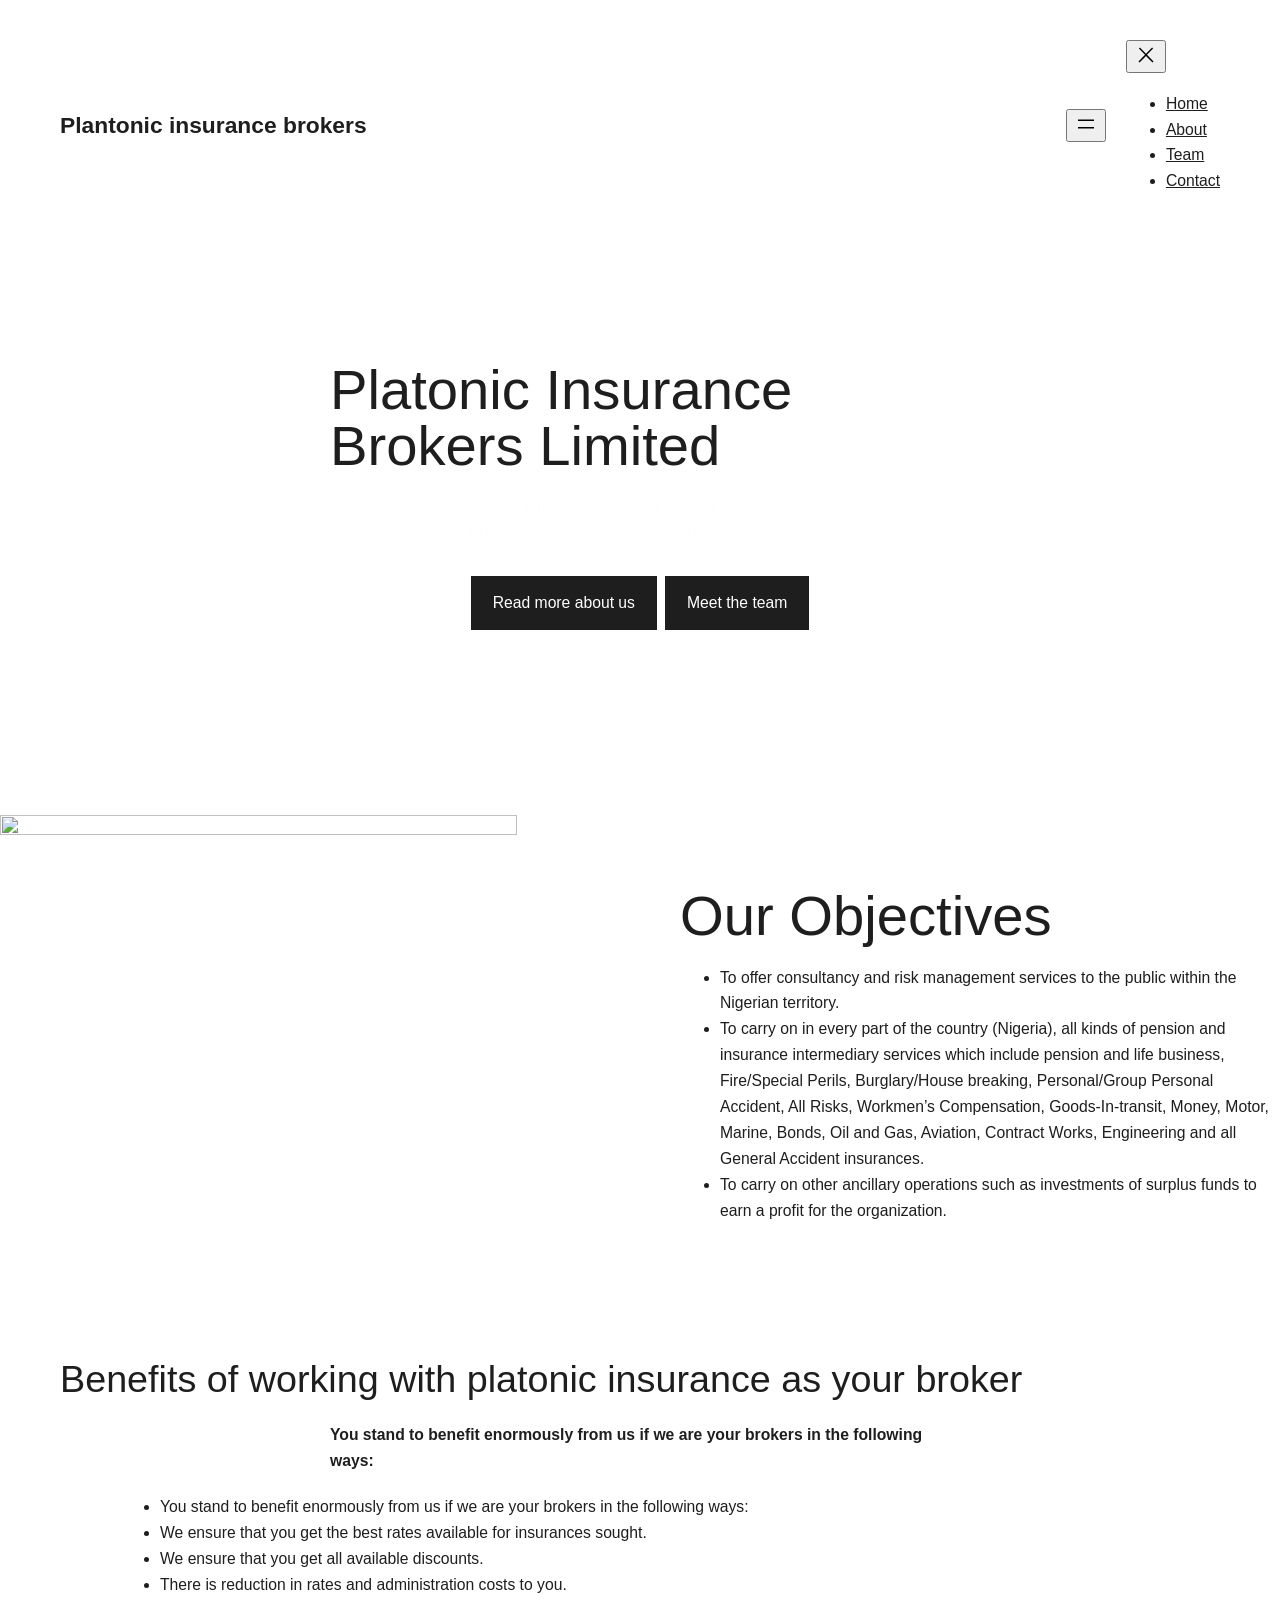
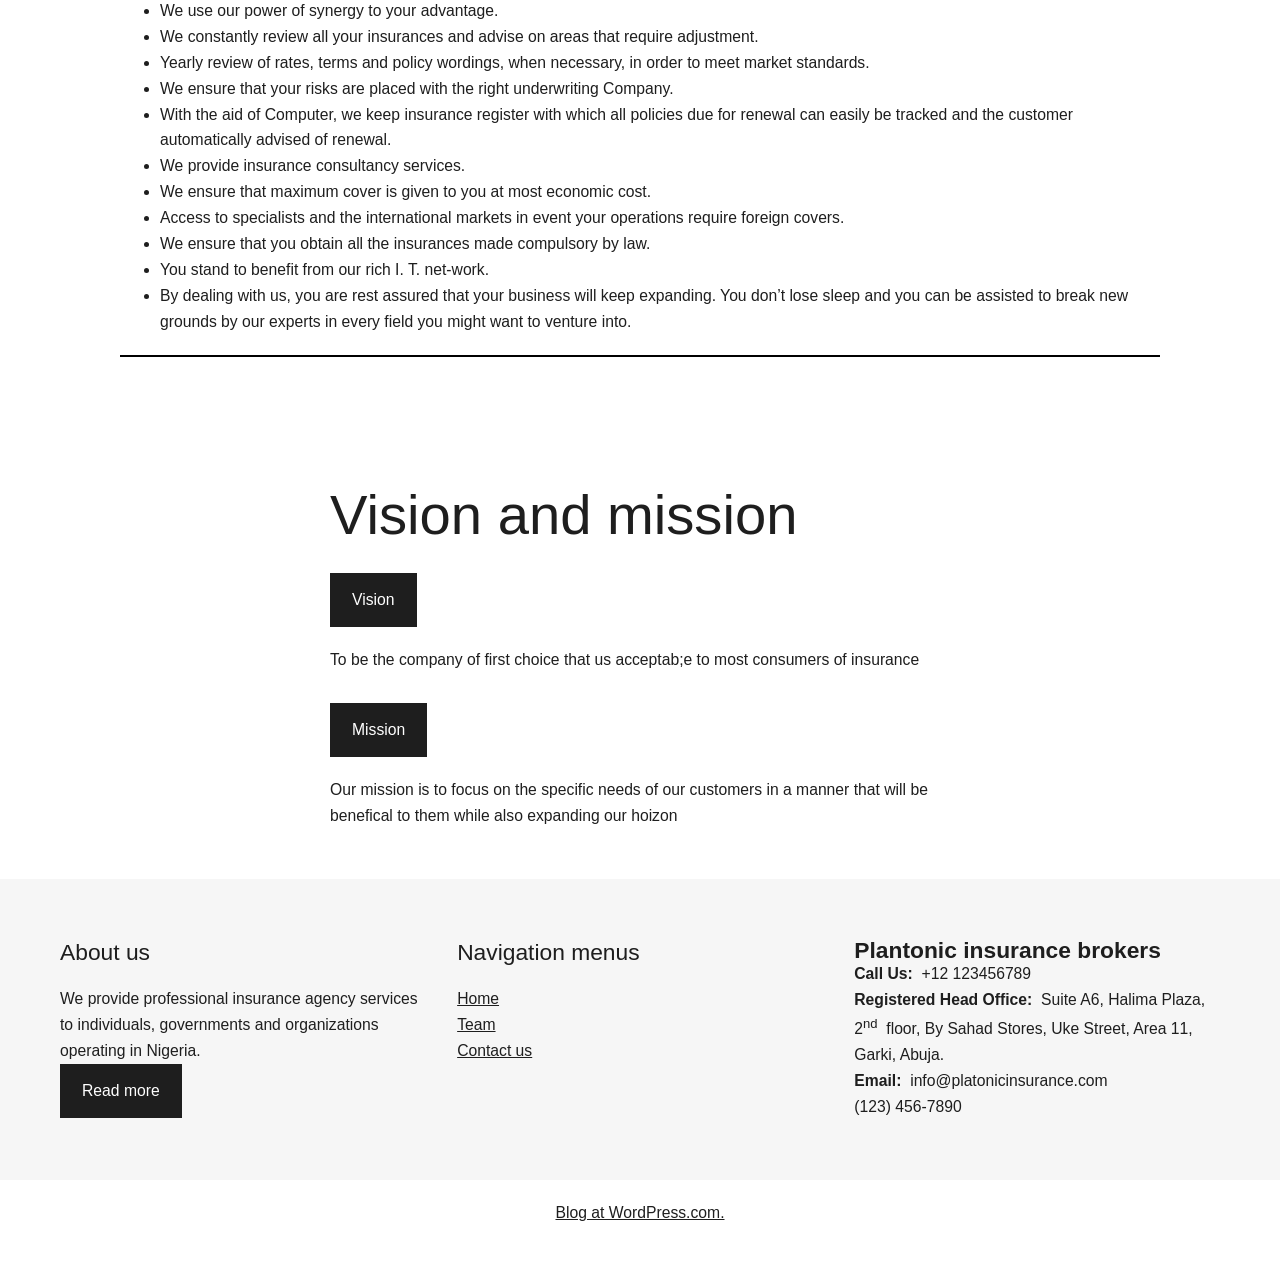
==== commit 70e420e5: "new site code" ====
--- a/index.html
+++ b/index.html
@@ -1,21 +1,36 @@
 <!DOCTYPE html>
-<html lang="en-US">
+<html lang="en">
     <head>
         <meta charset="UTF-8"/>
         <meta name="viewport" content="width=device-width, initial-scale=1"/>
         <meta name='robots' content='max-image-preview:large'/>
-        <title>Platonic Insurance Brokers Ltd</title>
-        <link rel='dns-prefetch' href='//stats.wp.com'/>
-        <link rel="alternate" type="application/rss+xml" title="Platonic Insurance Brokers Ltd &raquo; Feed" href="https://platonicinsurance.com/feed/"/>
-        <link rel="alternate" type="application/rss+xml" title="Platonic Insurance Brokers Ltd &raquo; Comments Feed" href="https://platonicinsurance.com/comments/feed/"/>
+        <title>Plantonic insurance brokers</title>
+        <link rel='dns-prefetch' href='//s0.wp.com'/>
+        <link rel="alternate" type="application/rss+xml" title="Plantonic insurance brokers &raquo; Feed" href="https://platonicinsurance.wordpress.com/feed/"/>
+        <link rel="alternate" type="application/rss+xml" title="Plantonic insurance brokers &raquo; Comments Feed" href="https://platonicinsurance.wordpress.com/comments/feed/"/>
+        <script type="text/javascript">
+            /* <![CDATA[ */
+            function addLoadEvent(func) {
+                var oldonload = window.onload;
+                if (typeof window.onload != 'function') {
+                    window.onload = func;
+                } else {
+                    window.onload = function() {
+                        oldonload();
+                        func();
+                    }
+                }
+            }
+            /* ]]> */
+        </script>
         <script>
             window._wpemojiSettings = {
-                "baseUrl": "https:\/\/s.w.org\/images\/core\/emoji\/15.0.3\/72x72\/",
+                "baseUrl": "https:\/\/s0.wp.com\/wp-content\/mu-plugins\/wpcom-smileys\/twemoji\/2\/72x72\/",
                 "ext": ".png",
-                "svgUrl": "https:\/\/s.w.org\/images\/core\/emoji\/15.0.3\/svg\/",
+                "svgUrl": "https:\/\/s0.wp.com\/wp-content\/mu-plugins\/wpcom-smileys\/twemoji\/2\/svg\/",
                 "svgExt": ".svg",
                 "source": {
-                    "concatemoji": "https:\/\/platonicinsurance.com\/wp-includes\/js\/wp-emoji-release.min.js?ver=6.5.4"
+                    "concatemoji": "https:\/\/s0.wp.com\/wp-includes\/js\/wp-emoji-release.min.js?m=1719498190i&ver=6.6-RC1-58586"
                 }
             };
             /*! This file is auto-generated */
@@ -132,44 +147,19 @@
             }((window,
             document), window._wpemojiSettings);
         </script>
-        <style id='wp-block-site-logo-inline-css'>
-            .wp-block-site-logo {
-                box-sizing: border-box;
-                line-height: 0
-            }
-
-            .wp-block-site-logo a {
-                display: inline-block;
-                line-height: 0
-            }
-
-            .wp-block-site-logo.is-default-size img {
-                height: auto;
-                width: 120px
-            }
-
-            .wp-block-site-logo img {
-                height: auto;
-                max-width: 100%
-            }
-
-            .wp-block-site-logo a,.wp-block-site-logo img {
-                border-radius: inherit
-            }
-
-            .wp-block-site-logo.aligncenter {
-                margin-left: auto;
-                margin-right: auto;
-                text-align: center
-            }
-
-            .wp-block-site-logo.is-style-rounded {
-                border-radius: 9999px
+        <link crossorigin='anonymous' rel='stylesheet' id='all-css-0-1' href='https://s0.wp.com/wp-content/blog-plugins/marketing-bar/css/marketing-bar.css?m=1697652279i&cssminify=yes' type='text/css' media='all'/>
+        <style id='wp-block-site-title-inline-css'>
+            :root :where(.wp-block-site-title a) {
+                color: inherit
             }
         </style>
-        <style id='wp-block-site-title-inline-css'>
-            .wp-block-site-title a {
-                color: inherit
+        <style id='wp-block-group-inline-css'>
+            .wp-block-group {
+                box-sizing: border-box
+            }
+
+            :where(.wp-block-group.wp-block-group-is-layout-constrained) {
+                position: relative
             }
         </style>
         <style id='wp-block-navigation-link-inline-css'>
@@ -194,178 +184,8 @@
                 margin-left: 8px;
                 text-transform: uppercase
             }
-
-            .components-popover-pointer-events-trap {
-                background-color: initial;
-                cursor: pointer;
-                inset: 0;
-                position: fixed;
-                z-index: 1000000
-            }
         </style>
-        <link rel='stylesheet' id='wp-block-navigation-css' href='https://platonicinsurance.com/wp-includes/blocks/navigation/style.min.css?ver=6.5.4' media='all'/>
-        <style id='wp-block-buttons-inline-css'>
-            .wp-block-buttons.is-vertical {
-                flex-direction: column
-            }
-
-            .wp-block-buttons.is-vertical>.wp-block-button:last-child {
-                margin-bottom: 0
-            }
-
-            .wp-block-buttons>.wp-block-button {
-                display: inline-block;
-                margin: 0
-            }
-
-            .wp-block-buttons.is-content-justification-left {
-                justify-content: flex-start
-            }
-
-            .wp-block-buttons.is-content-justification-left.is-vertical {
-                align-items: flex-start
-            }
-
-            .wp-block-buttons.is-content-justification-center {
-                justify-content: center
-            }
-
-            .wp-block-buttons.is-content-justification-center.is-vertical {
-                align-items: center
-            }
-
-            .wp-block-buttons.is-content-justification-right {
-                justify-content: flex-end
-            }
-
-            .wp-block-buttons.is-content-justification-right.is-vertical {
-                align-items: flex-end
-            }
-
-            .wp-block-buttons.is-content-justification-space-between {
-                justify-content: space-between
-            }
-
-            .wp-block-buttons.aligncenter {
-                text-align: center
-            }
-
-            .wp-block-buttons:not(.is-content-justification-space-between,.is-content-justification-right,.is-content-justification-left,.is-content-justification-center) .wp-block-button.aligncenter {
-                margin-left: auto;
-                margin-right: auto;
-                width: 100%
-            }
-
-            .wp-block-buttons[style*=text-decoration] .wp-block-button,.wp-block-buttons[style*=text-decoration] .wp-block-button__link {
-                text-decoration: inherit
-            }
-
-            .wp-block-buttons.has-custom-font-size .wp-block-button__link {
-                font-size: inherit
-            }
-
-            .wp-block-button.aligncenter {
-                text-align: center
-            }
-        </style>
-        <style id='wp-block-columns-inline-css'>
-            .wp-block-columns {
-                align-items: normal!important;
-                box-sizing: border-box;
-                display: flex;
-                flex-wrap: wrap!important
-            }
-
-            @media (min-width: 782px) {
-                .wp-block-columns {
-                    flex-wrap:nowrap!important
-                }
-            }
-
-            .wp-block-columns.are-vertically-aligned-top {
-                align-items: flex-start
-            }
-
-            .wp-block-columns.are-vertically-aligned-center {
-                align-items: center
-            }
-
-            .wp-block-columns.are-vertically-aligned-bottom {
-                align-items: flex-end
-            }
-
-            @media (max-width: 781px) {
-                .wp-block-columns:not(.is-not-stacked-on-mobile)>.wp-block-column {
-                    flex-basis:100%!important
-                }
-            }
-
-            @media (min-width: 782px) {
-                .wp-block-columns:not(.is-not-stacked-on-mobile)>.wp-block-column {
-                    flex-basis:0;
-                    flex-grow: 1
-                }
-
-                .wp-block-columns:not(.is-not-stacked-on-mobile)>.wp-block-column[style*=flex-basis] {
-                    flex-grow: 0
-                }
-            }
-
-            .wp-block-columns.is-not-stacked-on-mobile {
-                flex-wrap: nowrap!important
-            }
-
-            .wp-block-columns.is-not-stacked-on-mobile>.wp-block-column {
-                flex-basis: 0;
-                flex-grow: 1
-            }
-
-            .wp-block-columns.is-not-stacked-on-mobile>.wp-block-column[style*=flex-basis] {
-                flex-grow: 0
-            }
-
-            :where(.wp-block-columns) {
-                margin-bottom: 1.75em
-            }
-
-            :where(.wp-block-columns.has-background) {
-                padding: 1.25em 2.375em
-            }
-
-            .wp-block-column {
-                flex-grow: 1;
-                min-width: 0;
-                overflow-wrap: break-word;
-                word-break: break-word
-            }
-
-            .wp-block-column.is-vertically-aligned-top {
-                align-self: flex-start
-            }
-
-            .wp-block-column.is-vertically-aligned-center {
-                align-self: center
-            }
-
-            .wp-block-column.is-vertically-aligned-bottom {
-                align-self: flex-end
-            }
-
-            .wp-block-column.is-vertically-aligned-stretch {
-                align-self: stretch
-            }
-
-            .wp-block-column.is-vertically-aligned-bottom,.wp-block-column.is-vertically-aligned-center,.wp-block-column.is-vertically-aligned-top {
-                width: 100%
-            }
-        </style>
-        <style id='wp-block-template-part-theme-inline-css'>
-            .wp-block-template-part.has-background {
-                margin-bottom: 0;
-                margin-top: 0;
-                padding: 1.25em 2.375em
-            }
-        </style>
+        <link crossorigin='anonymous' rel='stylesheet' id='all-css-6-1' href='https://s0.wp.com/wp-content/plugins/gutenberg-core/v18.6.1/build/block-library/blocks/navigation/style.css?m=1719485537i&cssminify=yes' type='text/css' media='all'/>
         <style id='wp-block-paragraph-inline-css'>
             .is-small-text {
                 font-size: .875em
@@ -402,7 +222,7 @@
                 overflow: hidden
             }
 
-            p.has-background {
+            :root :where(p.has-background) {
                 padding: 1.25em 2.375em
             }
 
@@ -421,6 +241,11 @@
 
             h1.has-text-align-left[style*=writing-mode]:where([style*=vertical-lr]),h1.has-text-align-right[style*=writing-mode]:where([style*=vertical-rl]),h2.has-text-align-left[style*=writing-mode]:where([style*=vertical-lr]),h2.has-text-align-right[style*=writing-mode]:where([style*=vertical-rl]),h3.has-text-align-left[style*=writing-mode]:where([style*=vertical-lr]),h3.has-text-align-right[style*=writing-mode]:where([style*=vertical-rl]),h4.has-text-align-left[style*=writing-mode]:where([style*=vertical-lr]),h4.has-text-align-right[style*=writing-mode]:where([style*=vertical-rl]),h5.has-text-align-left[style*=writing-mode]:where([style*=vertical-lr]),h5.has-text-align-right[style*=writing-mode]:where([style*=vertical-rl]),h6.has-text-align-left[style*=writing-mode]:where([style*=vertical-lr]),h6.has-text-align-right[style*=writing-mode]:where([style*=vertical-rl]) {
                 rotate: 180deg
+            }
+        </style>
+        <style id='wp-block-spacer-inline-css'>
+            .wp-block-spacer {
+                clear: both
             }
         </style>
         <style id='wp-block-button-inline-css'>
@@ -500,60 +325,85 @@
                 border-radius: 0!important
             }
 
-            .wp-block-button .wp-block-button__link:where(.is-style-outline),.wp-block-button:where(.is-style-outline)>.wp-block-button__link {
+            :root :where(.wp-block-button .wp-block-button__link.is-style-outline),:root :where(.wp-block-button.is-style-outline>.wp-block-button__link) {
                 border: 2px solid;
                 padding: .667em 1.333em
             }
 
-            .wp-block-button .wp-block-button__link:where(.is-style-outline):not(.has-text-color),.wp-block-button:where(.is-style-outline)>.wp-block-button__link:not(.has-text-color) {
+            :root :where(.wp-block-button .wp-block-button__link.is-style-outline:not(.has-text-color)),:root :where(.wp-block-button.is-style-outline>.wp-block-button__link:not(.has-text-color)) {
                 color: currentColor
             }
 
-            .wp-block-button .wp-block-button__link:where(.is-style-outline):not(.has-background),.wp-block-button:where(.is-style-outline)>.wp-block-button__link:not(.has-background) {
+            :root :where(.wp-block-button .wp-block-button__link.is-style-outline:not(.has-background)),:root :where(.wp-block-button.is-style-outline>.wp-block-button__link:not(.has-background)) {
                 background-color: initial;
                 background-image: none
             }
-
-            .wp-block-button .wp-block-button__link:where(.has-border-color) {
-                border-width: initial
-            }
-
-            .wp-block-button .wp-block-button__link:where([style*=border-top-color]) {
-                border-top-width: medium
-            }
-
-            .wp-block-button .wp-block-button__link:where([style*=border-right-color]) {
-                border-right-width: medium
-            }
-
-            .wp-block-button .wp-block-button__link:where([style*=border-bottom-color]) {
-                border-bottom-width: medium
-            }
-
-            .wp-block-button .wp-block-button__link:where([style*=border-left-color]) {
-                border-left-width: medium
-            }
-
-            .wp-block-button .wp-block-button__link:where([style*=border-style]) {
-                border-width: initial
-            }
-
-            .wp-block-button .wp-block-button__link:where([style*=border-top-style]) {
-                border-top-width: medium
-            }
-
-            .wp-block-button .wp-block-button__link:where([style*=border-right-style]) {
-                border-right-width: medium
-            }
-
-            .wp-block-button .wp-block-button__link:where([style*=border-bottom-style]) {
-                border-bottom-width: medium
-            }
-
-            .wp-block-button .wp-block-button__link:where([style*=border-left-style]) {
-                border-left-width: medium
-            }
         </style>
+        <style id='wp-block-buttons-inline-css'>
+            .wp-block-buttons.is-vertical {
+                flex-direction: column
+            }
+
+            .wp-block-buttons.is-vertical>.wp-block-button:last-child {
+                margin-bottom: 0
+            }
+
+            .wp-block-buttons>.wp-block-button {
+                display: inline-block;
+                margin: 0
+            }
+
+            .wp-block-buttons.is-content-justification-left {
+                justify-content: flex-start
+            }
+
+            .wp-block-buttons.is-content-justification-left.is-vertical {
+                align-items: flex-start
+            }
+
+            .wp-block-buttons.is-content-justification-center {
+                justify-content: center
+            }
+
+            .wp-block-buttons.is-content-justification-center.is-vertical {
+                align-items: center
+            }
+
+            .wp-block-buttons.is-content-justification-right {
+                justify-content: flex-end
+            }
+
+            .wp-block-buttons.is-content-justification-right.is-vertical {
+                align-items: flex-end
+            }
+
+            .wp-block-buttons.is-content-justification-space-between {
+                justify-content: space-between
+            }
+
+            .wp-block-buttons.aligncenter {
+                text-align: center
+            }
+
+            .wp-block-buttons:not(.is-content-justification-space-between,.is-content-justification-right,.is-content-justification-left,.is-content-justification-center) .wp-block-button.aligncenter {
+                margin-left: auto;
+                margin-right: auto;
+                width: 100%
+            }
+
+            .wp-block-buttons[style*=text-decoration] .wp-block-button,.wp-block-buttons[style*=text-decoration] .wp-block-button__link {
+                text-decoration: inherit
+            }
+
+            .wp-block-buttons.has-custom-font-size .wp-block-button__link {
+                font-size: inherit
+            }
+
+            .wp-block-button.aligncenter {
+                text-align: center
+            }
+        </style>
+        <link crossorigin='anonymous' rel='stylesheet' id='all-css-18-1' href='https://s0.wp.com/wp-content/plugins/gutenberg-core/v18.6.1/build/block-library/blocks/cover/style.css?m=1719485537i&cssminify=yes' type='text/css' media='all'/>
         <style id='wp-block-image-inline-css'>
             .wp-block-image img {
                 box-sizing: border-box;
@@ -608,7 +458,7 @@
                 margin-top: .5em
             }
 
-            .wp-block-image .is-style-rounded img,.wp-block-image.is-style-circle-mask img,.wp-block-image.is-style-rounded img {
+            .wp-block-image.is-style-circle-mask img {
                 border-radius: 9999px
             }
 
@@ -627,44 +477,8 @@
                 }
             }
 
-            .wp-block-image :where(.has-border-color) {
-                border-style: solid
-            }
-
-            .wp-block-image :where([style*=border-top-color]) {
-                border-top-style: solid
-            }
-
-            .wp-block-image :where([style*=border-right-color]) {
-                border-right-style: solid
-            }
-
-            .wp-block-image :where([style*=border-bottom-color]) {
-                border-bottom-style: solid
-            }
-
-            .wp-block-image :where([style*=border-left-color]) {
-                border-left-style: solid
-            }
-
-            .wp-block-image :where([style*=border-width]) {
-                border-style: solid
-            }
-
-            .wp-block-image :where([style*=border-top-width]) {
-                border-top-style: solid
-            }
-
-            .wp-block-image :where([style*=border-right-width]) {
-                border-right-style: solid
-            }
-
-            .wp-block-image :where([style*=border-bottom-width]) {
-                border-bottom-style: solid
-            }
-
-            .wp-block-image :where([style*=border-left-width]) {
-                border-left-style: solid
+            :root :where(.wp-block-image.is-style-rounded img,.wp-block-image .is-style-rounded img) {
+                border-radius: 9999px
             }
 
             .wp-block-image figure {
@@ -915,42 +729,133 @@
                 }
             }
         </style>
-        <style id='wp-block-image-theme-inline-css'>
-            .wp-block-image figcaption {
-                color: #555;
-                font-size: 13px;
-                text-align: center
-            }
-
-            .is-dark-theme .wp-block-image figcaption {
-                color: #ffffffa6
-            }
-
-            .wp-block-image {
-                margin: 0 0 1em
-            }
-        </style>
-        <link rel='stylesheet' id='wp-block-cover-css' href='https://platonicinsurance.com/wp-includes/blocks/cover/style.min.css?ver=6.5.4' media='all'/>
-        <style id='wp-block-group-inline-css'>
-            .wp-block-group {
-                box-sizing: border-box
-            }
-        </style>
-        <style id='wp-block-group-theme-inline-css'>
-            :where(.wp-block-group.has-background) {
-                padding: 1.25em 2.375em
-            }
-        </style>
+        <link crossorigin='anonymous' rel='stylesheet' id='all-css-20-1' href='https://s0.wp.com/_static/??-eJytjEsKwzAMRC9UR5g2TbooPYs/IjhVbGNZDbl9HUKgB+hm4I00D9asXIoVY4VMMoXIMElDi2Vql4Lw0WN37zRYCeTBUnJvRcEWU7aD2sIQYUOuG2HnmC/w411EneoZazZtfzAsKe3hhZDBmZKEkYDXkLEoK9H/wXY+ncUufC1PPejHbez76zB/AbwrYM4=&cssminify=yes' type='text/css' media='all'/>
         <style id='wp-block-list-inline-css'>
             ol,ul {
                 box-sizing: border-box
             }
 
-            ol.has-background,ul.has-background {
+            :root :where(ul.has-background,ol.has-background) {
                 padding: 1.25em 2.375em
             }
         </style>
-        <link rel='stylesheet' id='wp-block-social-links-css' href='https://platonicinsurance.com/wp-includes/blocks/social-links/style.min.css?ver=6.5.4' media='all'/>
+        <style id='wp-block-columns-inline-css'>
+            .wp-block-columns {
+                align-items: normal!important;
+                box-sizing: border-box;
+                display: flex;
+                flex-wrap: wrap!important
+            }
+
+            @media (min-width: 782px) {
+                .wp-block-columns {
+                    flex-wrap:nowrap!important
+                }
+            }
+
+            .wp-block-columns.are-vertically-aligned-top {
+                align-items: flex-start
+            }
+
+            .wp-block-columns.are-vertically-aligned-center {
+                align-items: center
+            }
+
+            .wp-block-columns.are-vertically-aligned-bottom {
+                align-items: flex-end
+            }
+
+            @media (max-width: 781px) {
+                .wp-block-columns:not(.is-not-stacked-on-mobile)>.wp-block-column {
+                    flex-basis:100%!important
+                }
+            }
+
+            @media (min-width: 782px) {
+                .wp-block-columns:not(.is-not-stacked-on-mobile)>.wp-block-column {
+                    flex-basis:0;
+                    flex-grow: 1
+                }
+
+                .wp-block-columns:not(.is-not-stacked-on-mobile)>.wp-block-column[style*=flex-basis] {
+                    flex-grow: 0
+                }
+            }
+
+            .wp-block-columns.is-not-stacked-on-mobile {
+                flex-wrap: nowrap!important
+            }
+
+            .wp-block-columns.is-not-stacked-on-mobile>.wp-block-column {
+                flex-basis: 0;
+                flex-grow: 1
+            }
+
+            .wp-block-columns.is-not-stacked-on-mobile>.wp-block-column[style*=flex-basis] {
+                flex-grow: 0
+            }
+
+            :where(.wp-block-columns) {
+                margin-bottom: 1.75em
+            }
+
+            :where(.wp-block-columns.has-background) {
+                padding: 1.25em 2.375em
+            }
+
+            .wp-block-column {
+                flex-grow: 1;
+                min-width: 0;
+                overflow-wrap: break-word;
+                word-break: break-word
+            }
+
+            .wp-block-column.is-vertically-aligned-top {
+                align-self: flex-start
+            }
+
+            .wp-block-column.is-vertically-aligned-center {
+                align-self: center
+            }
+
+            .wp-block-column.is-vertically-aligned-bottom {
+                align-self: flex-end
+            }
+
+            .wp-block-column.is-vertically-aligned-stretch {
+                align-self: stretch
+            }
+
+            .wp-block-column.is-vertically-aligned-bottom,.wp-block-column.is-vertically-aligned-center,.wp-block-column.is-vertically-aligned-top {
+                width: 100%
+            }
+        </style>
+        <style id='wp-block-separator-inline-css'>
+            @charset "UTF-8";.wp-block-separator {
+                border: none;
+                border-top: 2px solid
+            }
+
+            :root :where(.wp-block-separator.is-style-dots) {
+                height: auto;
+                line-height: 1;
+                text-align: center
+            }
+
+            :root :where(.wp-block-separator.is-style-dots):before {
+                color: currentColor;
+                content: "···";
+                font-family: serif;
+                font-size: 1.5em;
+                letter-spacing: 2em;
+                padding-left: 2em
+            }
+
+            .wp-block-separator.is-style-dots {
+                background: none!important;
+                border: none!important
+            }
+        </style>
         <style id='wp-emoji-styles-inline-css'>
             img.wp-smiley, img.emoji {
                 display: inline !important;
@@ -975,7 +880,7 @@
                 --wp-admin-border-width-focus: 2px;
                 --wp-block-synced-color: #7a00df;
                 --wp-block-synced-color--rgb: 122,0,223;
-                --wp-bound-block-color: #9747ff
+                --wp-bound-block-color: var(--wp-block-synced-color)
             }
 
             @media (min-resolution: 192dpi) {
@@ -1090,8 +995,9 @@
             }
 
             .screen-reader-text {
+                clip: rect(1px,1px,1px,1px);
+                word-wrap: normal!important;
                 border: 0;
-                clip: rect(1px,1px,1px,1px);
                 -webkit-clip-path: inset(50%);
                 clip-path: inset(50%);
                 height: 1px;
@@ -1099,13 +1005,12 @@
                 overflow: hidden;
                 padding: 0;
                 position: absolute;
-                width: 1px;
-                word-wrap: normal!important
+                width: 1px
             }
 
             .screen-reader-text:focus {
+                clip: auto!important;
                 background-color: #ddd;
-                clip: auto!important;
                 -webkit-clip-path: none;
                 clip-path: none;
                 color: #444;
@@ -1183,473 +1088,9 @@
             .has-text-align-justify {
                 text-align: justify;
             }
-        </style>
-        <style id='global-styles-inline-css'>
-            body {
-                --wp--preset--color--black: #000000;
-                --wp--preset--color--cyan-bluish-gray: #abb8c3;
-                --wp--preset--color--white: #ffffff;
-                --wp--preset--color--pale-pink: #6b58fa;
-                --wp--preset--color--vivid-red: #cf2e2e;
-                --wp--preset--color--luminous-vivid-orange: #ff6900;
-                --wp--preset--color--luminous-vivid-amber: #fcb900;
-                --wp--preset--color--light-green-cyan: #7bdcb5;
-                --wp--preset--color--vivid-green-cyan: #00d084;
-                --wp--preset--color--pale-cyan-blue: #8ed1fc;
-                --wp--preset--color--vivid-cyan-blue: #0693e3;
-                --wp--preset--color--vivid-purple: #9b51e0;
-                --wp--preset--gradient--vivid-cyan-blue-to-vivid-purple: linear-gradient(135deg,rgba(6,147,227,1) 0%,rgb(155,81,224) 100%);
-                --wp--preset--gradient--light-green-cyan-to-vivid-green-cyan: linear-gradient(135deg,rgb(122,220,180) 0%,rgb(0,208,130) 100%);
-                --wp--preset--gradient--luminous-vivid-amber-to-luminous-vivid-orange: linear-gradient(135deg,rgba(252,185,0,1) 0%,rgba(255,105,0,1) 100%);
-                --wp--preset--gradient--luminous-vivid-orange-to-vivid-red: linear-gradient(135deg,rgba(255,105,0,1) 0%,rgb(207,46,46) 100%);
-                --wp--preset--gradient--very-light-gray-to-cyan-bluish-gray: linear-gradient(135deg,rgb(238,238,238) 0%,rgb(169,184,195) 100%);
-                --wp--preset--gradient--cool-to-warm-spectrum: linear-gradient(135deg,rgb(74,234,220) 0%,rgb(151,120,209) 20%,rgb(207,42,186) 40%,rgb(238,44,130) 60%,rgb(251,105,98) 80%,rgb(254,248,76) 100%);
-                --wp--preset--gradient--blush-light-purple: linear-gradient(135deg,rgb(255,206,236) 0%,rgb(152,150,240) 100%);
-                --wp--preset--gradient--blush-bordeaux: linear-gradient(135deg,rgb(254,205,165) 0%,rgb(254,45,45) 50%,rgb(107,0,62) 100%);
-                --wp--preset--gradient--luminous-dusk: linear-gradient(135deg,rgb(255,203,112) 0%,rgb(199,81,192) 50%,rgb(65,88,208) 100%);
-                --wp--preset--gradient--pale-ocean: linear-gradient(135deg,rgb(255,245,203) 0%,rgb(182,227,212) 50%,rgb(51,167,181) 100%);
-                --wp--preset--gradient--electric-grass: linear-gradient(135deg,rgb(202,248,128) 0%,rgb(113,206,126) 100%);
-                --wp--preset--gradient--midnight: linear-gradient(135deg,rgb(2,3,129) 0%,rgb(40,116,252) 100%);
-                --wp--preset--font-size--small: 13px;
-                --wp--preset--font-size--medium: 20px;
-                --wp--preset--font-size--large: 36px;
-                --wp--preset--font-size--x-large: 42px;
-                --wp--preset--font-family--ubuntu: "Ubuntu", sans-serif;
-                --wp--preset--spacing--20: 0.44rem;
-                --wp--preset--spacing--30: 0.67rem;
-                --wp--preset--spacing--40: 1rem;
-                --wp--preset--spacing--50: 1.5rem;
-                --wp--preset--spacing--60: 2.25rem;
-                --wp--preset--spacing--70: 3.38rem;
-                --wp--preset--spacing--80: 5.06rem;
-                --wp--preset--shadow--natural: 6px 6px 9px rgba(0, 0, 0, 0.2);
-                --wp--preset--shadow--deep: 12px 12px 50px rgba(0, 0, 0, 0.4);
-                --wp--preset--shadow--sharp: 6px 6px 0px rgba(0, 0, 0, 0.2);
-                --wp--preset--shadow--outlined: 6px 6px 0px -3px rgba(255, 255, 255, 1), 6px 6px rgba(0, 0, 0, 1);
-                --wp--preset--shadow--crisp: 6px 6px 0px rgba(0, 0, 0, 1);
-            }
-
-            body {
-                margin: 0;
-                --wp--style--global--content-size: 1200px;
-                --wp--style--global--wide-size: 1400px;
-            }
-
-            .wp-site-blocks > .alignleft {
-                float: left;
-                margin-right: 2em;
-            }
-
-            .wp-site-blocks > .alignright {
-                float: right;
-                margin-left: 2em;
-            }
-
-            .wp-site-blocks > .aligncenter {
-                justify-content: center;
-                margin-left: auto;
-                margin-right: auto;
-            }
-
-            :where(.wp-site-blocks) > * {
-                margin-block-start: 24px; margin-block-end: 0; }
-
-            :where(.wp-site-blocks) > :first-child:first-child {
-                margin-block-start: 0; }
-
-            :where(.wp-site-blocks) > :last-child:last-child {
-                margin-block-end: 0; }
-
-            body {
-                --wp--style--block-gap: 24px;
-            }
-
-            :where(body .is-layout-flow) > :first-child:first-child {
-                margin-block-start: 0;}
-
-            :where(body .is-layout-flow) > :last-child:last-child {
-                margin-block-end: 0;}
-
-            :where(body .is-layout-flow) > * {
-                margin-block-start: 24px;margin-block-end: 0;}
-
-            :where(body .is-layout-constrained) > :first-child:first-child {
-                margin-block-start: 0;}
-
-            :where(body .is-layout-constrained) > :last-child:last-child {
-                margin-block-end: 0;}
-
-            :where(body .is-layout-constrained) > * {
-                margin-block-start: 24px;margin-block-end: 0;}
-
-            :where(body .is-layout-flex) {
-                gap: 24px;
-            }
-
-            :where(body .is-layout-grid) {
-                gap: 24px;
-            }
-
-            body .is-layout-flow > .alignleft {
-                float: left;
-                margin-inline-start: 0;margin-inline-end: 2em;}
-
-            body .is-layout-flow > .alignright {
-                float: right;
-                margin-inline-start: 2em;margin-inline-end: 0;}
-
-            body .is-layout-flow > .aligncenter {
-                margin-left: auto !important;
-                margin-right: auto !important;
-            }
-
-            body .is-layout-constrained > .alignleft {
-                float: left;
-                margin-inline-start: 0;margin-inline-end: 2em;}
-
-            body .is-layout-constrained > .alignright {
-                float: right;
-                margin-inline-start: 2em;margin-inline-end: 0;}
-
-            body .is-layout-constrained > .aligncenter {
-                margin-left: auto !important;
-                margin-right: auto !important;
-            }
-
-            body .is-layout-constrained > :where(:not(.alignleft):not(.alignright):not(.alignfull)) {
-                max-width: var(--wp--style--global--content-size);
-                margin-left: auto !important;
-                margin-right: auto !important;
-            }
-
-            body .is-layout-constrained > .alignwide {
-                max-width: var(--wp--style--global--wide-size);
-            }
-
-            body .is-layout-flex {
-                display: flex;
-            }
-
-            body .is-layout-flex {
-                flex-wrap: wrap;
-                align-items: center;
-            }
-
-            body .is-layout-flex > * {
-                margin: 0;
-            }
-
-            body .is-layout-grid {
-                display: grid;
-            }
-
-            body .is-layout-grid > * {
-                margin: 0;
-            }
-
-            body {
-                padding-top: 0px;
-                padding-right: 0px;
-                padding-bottom: 0px;
-                padding-left: 0px;
-            }
-
-            a:where(:not(.wp-element-button)) {
-                text-decoration: underline;
-            }
-
-            .wp-element-button, .wp-block-button__link {
-                background-color: #32373c;
-                border-width: 0;
-                color: #fff;
-                font-family: inherit;
-                font-size: inherit;
-                line-height: inherit;
-                padding: calc(0.667em + 2px) calc(1.333em + 2px);
-                text-decoration: none;
-            }
-
-            .has-black-color {
-                color: var(--wp--preset--color--black) !important;
-            }
-
-            .has-cyan-bluish-gray-color {
-                color: var(--wp--preset--color--cyan-bluish-gray) !important;
-            }
-
-            .has-white-color {
-                color: var(--wp--preset--color--white) !important;
-            }
-
-            .has-pale-pink-color {
-                color: var(--wp--preset--color--pale-pink) !important;
-            }
-
-            .has-vivid-red-color {
-                color: var(--wp--preset--color--vivid-red) !important;
-            }
-
-            .has-luminous-vivid-orange-color {
-                color: var(--wp--preset--color--luminous-vivid-orange) !important;
-            }
-
-            .has-luminous-vivid-amber-color {
-                color: var(--wp--preset--color--luminous-vivid-amber) !important;
-            }
-
-            .has-light-green-cyan-color {
-                color: var(--wp--preset--color--light-green-cyan) !important;
-            }
-
-            .has-vivid-green-cyan-color {
-                color: var(--wp--preset--color--vivid-green-cyan) !important;
-            }
-
-            .has-pale-cyan-blue-color {
-                color: var(--wp--preset--color--pale-cyan-blue) !important;
-            }
-
-            .has-vivid-cyan-blue-color {
-                color: var(--wp--preset--color--vivid-cyan-blue) !important;
-            }
-
-            .has-vivid-purple-color {
-                color: var(--wp--preset--color--vivid-purple) !important;
-            }
-
-            .has-black-background-color {
-                background-color: var(--wp--preset--color--black) !important;
-            }
-
-            .has-cyan-bluish-gray-background-color {
-                background-color: var(--wp--preset--color--cyan-bluish-gray) !important;
-            }
-
-            .has-white-background-color {
-                background-color: var(--wp--preset--color--white) !important;
-            }
-
-            .has-pale-pink-background-color {
-                background-color: var(--wp--preset--color--pale-pink) !important;
-            }
-
-            .has-vivid-red-background-color {
-                background-color: var(--wp--preset--color--vivid-red) !important;
-            }
-
-            .has-luminous-vivid-orange-background-color {
-                background-color: var(--wp--preset--color--luminous-vivid-orange) !important;
-            }
-
-            .has-luminous-vivid-amber-background-color {
-                background-color: var(--wp--preset--color--luminous-vivid-amber) !important;
-            }
-
-            .has-light-green-cyan-background-color {
-                background-color: var(--wp--preset--color--light-green-cyan) !important;
-            }
-
-            .has-vivid-green-cyan-background-color {
-                background-color: var(--wp--preset--color--vivid-green-cyan) !important;
-            }
-
-            .has-pale-cyan-blue-background-color {
-                background-color: var(--wp--preset--color--pale-cyan-blue) !important;
-            }
-
-            .has-vivid-cyan-blue-background-color {
-                background-color: var(--wp--preset--color--vivid-cyan-blue) !important;
-            }
-
-            .has-vivid-purple-background-color {
-                background-color: var(--wp--preset--color--vivid-purple) !important;
-            }
-
-            .has-black-border-color {
-                border-color: var(--wp--preset--color--black) !important;
-            }
-
-            .has-cyan-bluish-gray-border-color {
-                border-color: var(--wp--preset--color--cyan-bluish-gray) !important;
-            }
-
-            .has-white-border-color {
-                border-color: var(--wp--preset--color--white) !important;
-            }
-
-            .has-pale-pink-border-color {
-                border-color: var(--wp--preset--color--pale-pink) !important;
-            }
-
-            .has-vivid-red-border-color {
-                border-color: var(--wp--preset--color--vivid-red) !important;
-            }
-
-            .has-luminous-vivid-orange-border-color {
-                border-color: var(--wp--preset--color--luminous-vivid-orange) !important;
-            }
-
-            .has-luminous-vivid-amber-border-color {
-                border-color: var(--wp--preset--color--luminous-vivid-amber) !important;
-            }
-
-            .has-light-green-cyan-border-color {
-                border-color: var(--wp--preset--color--light-green-cyan) !important;
-            }
-
-            .has-vivid-green-cyan-border-color {
-                border-color: var(--wp--preset--color--vivid-green-cyan) !important;
-            }
-
-            .has-pale-cyan-blue-border-color {
-                border-color: var(--wp--preset--color--pale-cyan-blue) !important;
-            }
-
-            .has-vivid-cyan-blue-border-color {
-                border-color: var(--wp--preset--color--vivid-cyan-blue) !important;
-            }
-
-            .has-vivid-purple-border-color {
-                border-color: var(--wp--preset--color--vivid-purple) !important;
-            }
-
-            .has-vivid-cyan-blue-to-vivid-purple-gradient-background {
-                background: var(--wp--preset--gradient--vivid-cyan-blue-to-vivid-purple) !important;
-            }
-
-            .has-light-green-cyan-to-vivid-green-cyan-gradient-background {
-                background: var(--wp--preset--gradient--light-green-cyan-to-vivid-green-cyan) !important;
-            }
-
-            .has-luminous-vivid-amber-to-luminous-vivid-orange-gradient-background {
-                background: var(--wp--preset--gradient--luminous-vivid-amber-to-luminous-vivid-orange) !important;
-            }
-
-            .has-luminous-vivid-orange-to-vivid-red-gradient-background {
-                background: var(--wp--preset--gradient--luminous-vivid-orange-to-vivid-red) !important;
-            }
-
-            .has-very-light-gray-to-cyan-bluish-gray-gradient-background {
-                background: var(--wp--preset--gradient--very-light-gray-to-cyan-bluish-gray) !important;
-            }
-
-            .has-cool-to-warm-spectrum-gradient-background {
-                background: var(--wp--preset--gradient--cool-to-warm-spectrum) !important;
-            }
-
-            .has-blush-light-purple-gradient-background {
-                background: var(--wp--preset--gradient--blush-light-purple) !important;
-            }
-
-            .has-blush-bordeaux-gradient-background {
-                background: var(--wp--preset--gradient--blush-bordeaux) !important;
-            }
-
-            .has-luminous-dusk-gradient-background {
-                background: var(--wp--preset--gradient--luminous-dusk) !important;
-            }
-
-            .has-pale-ocean-gradient-background {
-                background: var(--wp--preset--gradient--pale-ocean) !important;
-            }
-
-            .has-electric-grass-gradient-background {
-                background: var(--wp--preset--gradient--electric-grass) !important;
-            }
-
-            .has-midnight-gradient-background {
-                background: var(--wp--preset--gradient--midnight) !important;
-            }
-
-            .has-small-font-size {
-                font-size: var(--wp--preset--font-size--small) !important;
-            }
-
-            .has-medium-font-size {
-                font-size: var(--wp--preset--font-size--medium) !important;
-            }
-
-            .has-large-font-size {
-                font-size: var(--wp--preset--font-size--large) !important;
-            }
-
-            .has-x-large-font-size {
-                font-size: var(--wp--preset--font-size--x-large) !important;
-            }
-
-            .has-ubuntu-font-family {
-                font-family: var(--wp--preset--font-family--ubuntu) !important;
-            }
-
-            .wp-block-navigation a:where(:not(.wp-element-button)) {
-                color: inherit;
-            }
-
-            /* Apply Ubuntu font to all text on the website */
-            body, p, h1, h2, h3, h4, h5, h6 {
-                font-family: "Ubuntu", sans-serif;
-            }
-        </style>
-        <style id='core-block-supports-inline-css'>
-            .wp-container-core-navigation-is-layout-1.wp-container-core-navigation-is-layout-1 {
-                justify-content: flex-end;
-            }
-
-            .wp-container-core-buttons-is-layout-1.wp-container-core-buttons-is-layout-1 {
-                justify-content: flex-end;
-            }
-
-            .wp-container-core-columns-is-layout-1.wp-container-core-columns-is-layout-1 {
-                flex-wrap: nowrap;
-            }
-
-            .wp-container-core-buttons-is-layout-2.wp-container-core-buttons-is-layout-2 {
-                justify-content: flex-start;
-            }
-
-            .wp-container-core-columns-is-layout-2.wp-container-core-columns-is-layout-2 {
-                flex-wrap: nowrap;
-            }
-
-            .wp-container-core-columns-is-layout-3.wp-container-core-columns-is-layout-3 {
-                flex-wrap: nowrap;
-            }
-
-            .wp-container-core-columns-is-layout-4.wp-container-core-columns-is-layout-4 {
-                flex-wrap: nowrap;
-            }
-
-            .wp-container-core-columns-is-layout-5.wp-container-core-columns-is-layout-5 {
-                flex-wrap: nowrap;
-            }
-
-            .wp-container-core-columns-is-layout-6.wp-container-core-columns-is-layout-6 {
-                flex-wrap: nowrap;
-            }
-
-            .wp-container-core-buttons-is-layout-4.wp-container-core-buttons-is-layout-4 {
-                justify-content: flex-start;
-            }
-
-            .wp-container-core-columns-is-layout-7.wp-container-core-columns-is-layout-7 {
-                flex-wrap: nowrap;
-            }
-
-            .wp-container-core-columns-is-layout-8.wp-container-core-columns-is-layout-8 {
-                flex-wrap: nowrap;
-            }
-
-            .wp-container-core-columns-is-layout-9.wp-container-core-columns-is-layout-9 {
-                flex-wrap: nowrap;
-            }
-
-            .wp-container-core-navigation-is-layout-2.wp-container-core-navigation-is-layout-2 {
-                flex-direction: column;
-                align-items: flex-start;
-            }
-
-            .wp-container-core-columns-is-layout-10.wp-container-core-columns-is-layout-10 {
-                flex-wrap: nowrap;
+
+            .has-text-align-justify {
+                text-align: justify;
             }
         </style>
         <style id='wp-block-template-skip-link-inline-css'>
@@ -1683,109 +1124,1351 @@
                 z-index: 100000;
             }
         </style>
-        <link rel='stylesheet' id='next-business-style-css' href='https://platonicinsurance.com/wp-content/themes/next-business/style.css?ver=1.0.1' media='all'/>
-        <link rel="https://api.w.org/" href="https://platonicinsurance.com/wp-json/"/>
-        <link rel="EditURI" type="application/rsd+xml" title="RSD" href="https://platonicinsurance.com/xmlrpc.php?rsd"/>
-        <meta name="generator" content="WordPress 6.5.4"/>
-        <style>
-            img#wpstats {
-                display: none
+        <link crossorigin='anonymous' rel='stylesheet' id='all-css-36-1' href='https://s0.wp.com/_static/??/wp-content/mu-plugins/core-compat/wp-mediaelement.css,/wp-content/mu-plugins/wpcom-bbpress-premium-themes.css?m=1432920480j&cssminify=yes' type='text/css' media='all'/>
+        <style id='global-styles-inline-css'>
+            :root {
+                --wp--preset--aspect-ratio--square: 1;
+                --wp--preset--aspect-ratio--4-3: 4/3;
+                --wp--preset--aspect-ratio--3-4: 3/4;
+                --wp--preset--aspect-ratio--3-2: 3/2;
+                --wp--preset--aspect-ratio--2-3: 2/3;
+                --wp--preset--aspect-ratio--16-9: 16/9;
+                --wp--preset--aspect-ratio--9-16: 9/16;
+                --wp--preset--color--black: #000000;
+                --wp--preset--color--cyan-bluish-gray: #abb8c3;
+                --wp--preset--color--white: #ffffff;
+                --wp--preset--color--pale-pink: #f78da7;
+                --wp--preset--color--vivid-red: #cf2e2e;
+                --wp--preset--color--luminous-vivid-orange: #ff6900;
+                --wp--preset--color--luminous-vivid-amber: #fcb900;
+                --wp--preset--color--light-green-cyan: #7bdcb5;
+                --wp--preset--color--vivid-green-cyan: #00d084;
+                --wp--preset--color--pale-cyan-blue: #8ed1fc;
+                --wp--preset--color--vivid-cyan-blue: #0693e3;
+                --wp--preset--color--vivid-purple: #9b51e0;
+                --wp--preset--color--theme-1: #FFFFFF;
+                --wp--preset--color--theme-2: #EEEEEE;
+                --wp--preset--color--theme-3: #BBBBBB;
+                --wp--preset--color--theme-4: #1E1E1E;
+                --wp--preset--color--theme-5: #000000;
+                --wp--preset--gradient--vivid-cyan-blue-to-vivid-purple: linear-gradient(135deg,rgba(6,147,227,1) 0%,rgb(155,81,224) 100%);
+                --wp--preset--gradient--light-green-cyan-to-vivid-green-cyan: linear-gradient(135deg,rgb(122,220,180) 0%,rgb(0,208,130) 100%);
+                --wp--preset--gradient--luminous-vivid-amber-to-luminous-vivid-orange: linear-gradient(135deg,rgba(252,185,0,1) 0%,rgba(255,105,0,1) 100%);
+                --wp--preset--gradient--luminous-vivid-orange-to-vivid-red: linear-gradient(135deg,rgba(255,105,0,1) 0%,rgb(207,46,46) 100%);
+                --wp--preset--gradient--very-light-gray-to-cyan-bluish-gray: linear-gradient(135deg,rgb(238,238,238) 0%,rgb(169,184,195) 100%);
+                --wp--preset--gradient--cool-to-warm-spectrum: linear-gradient(135deg,rgb(74,234,220) 0%,rgb(151,120,209) 20%,rgb(207,42,186) 40%,rgb(238,44,130) 60%,rgb(251,105,98) 80%,rgb(254,248,76) 100%);
+                --wp--preset--gradient--blush-light-purple: linear-gradient(135deg,rgb(255,206,236) 0%,rgb(152,150,240) 100%);
+                --wp--preset--gradient--blush-bordeaux: linear-gradient(135deg,rgb(254,205,165) 0%,rgb(254,45,45) 50%,rgb(107,0,62) 100%);
+                --wp--preset--gradient--luminous-dusk: linear-gradient(135deg,rgb(255,203,112) 0%,rgb(199,81,192) 50%,rgb(65,88,208) 100%);
+                --wp--preset--gradient--pale-ocean: linear-gradient(135deg,rgb(255,245,203) 0%,rgb(182,227,212) 50%,rgb(51,167,181) 100%);
+                --wp--preset--gradient--electric-grass: linear-gradient(135deg,rgb(202,248,128) 0%,rgb(113,206,126) 100%);
+                --wp--preset--gradient--midnight: linear-gradient(135deg,rgb(2,3,129) 0%,rgb(40,116,252) 100%);
+                --wp--preset--font-size--small: clamp(14px, 0.875rem + ((1vw - 3.2px) * 0.179), 16px);
+                --wp--preset--font-size--medium: clamp(15.747px, 0.984rem + ((1vw - 3.2px) * 0.737), 24px);
+                --wp--preset--font-size--large: clamp(24.034px, 1.502rem + ((1vw - 3.2px) * 1.426), 40px);
+                --wp--preset--font-size--x-large: clamp(33.419px, 2.089rem + ((1vw - 3.2px) * 2.373), 60px);
+                --wp--preset--font-size--xx-large: clamp(40px, 2.5rem + ((1vw - 3.2px) * 5), 96px);
+                --wp--preset--font-family--albert-sans: 'Albert Sans', sans-serif;
+                --wp--preset--font-family--alegreya: Alegreya, serif;
+                --wp--preset--font-family--arvo: Arvo, serif;
+                --wp--preset--font-family--bodoni-moda: 'Bodoni Moda', serif;
+                --wp--preset--font-family--bricolage-grotesque: "Bricolage Grotesque", sans-serif;
+                --wp--preset--font-family--cabin: Cabin, sans-serif;
+                --wp--preset--font-family--chivo: Chivo, sans-serif;
+                --wp--preset--font-family--commissioner: Commissioner, sans-serif;
+                --wp--preset--font-family--cormorant: Cormorant, serif;
+                --wp--preset--font-family--courier-prime: 'Courier Prime', monospace;
+                --wp--preset--font-family--crimson-pro: 'Crimson Pro', serif;
+                --wp--preset--font-family--dm-mono: "DM Mono", monospace;
+                --wp--preset--font-family--dm-sans: "DM Sans", sans-serif;
+                --wp--preset--font-family--dm-serif-display: "DM Serif Display", serif;
+                --wp--preset--font-family--domine: Domine, serif;
+                --wp--preset--font-family--eb-garamond: 'EB Garamond', serif;
+                --wp--preset--font-family--epilogue: Epilogue, sans-serif;
+                --wp--preset--font-family--fahkwang: "Fahkwang", sans-serif;
+                --wp--preset--font-family--figtree: "Figtree", sans-serif;
+                --wp--preset--font-family--fira-sans: 'Fira Sans', sans-serif;
+                --wp--preset--font-family--fjalla-one: "Fjalla One", sans-serif;
+                --wp--preset--font-family--fraunces: "Fraunces", serif;
+                --wp--preset--font-family--gabarito: "Gabarito", sans-serif;
+                --wp--preset--font-family--ibm-plex-mono: 'IBM Plex Mono', monospace;
+                --wp--preset--font-family--ibm-plex-sans: 'IBM Plex Sans', sans-serif;
+                --wp--preset--font-family--ibarra-real-nova: "Ibarra Real Nova", serif;
+                --wp--preset--font-family--instrument-serif: "Instrument Serif", serif;
+                --wp--preset--font-family--inter: "Inter", sans-serif;
+                --wp--preset--font-family--josefin-sans: 'Josefin Sans', sans-serif;
+                --wp--preset--font-family--jost: Jost, sans-serif;
+                --wp--preset--font-family--libre-baskerville: "Libre Baskerville", serif;
+                --wp--preset--font-family--libre-franklin: 'Libre Franklin', sans-serif;
+                --wp--preset--font-family--literata: Literata, serif;
+                --wp--preset--font-family--lora: Lora, serif;
+                --wp--preset--font-family--merriweather: Merriweather, serif;
+                --wp--preset--font-family--montserrat: Montserrat, sans-serif;
+                --wp--preset--font-family--newsreader: Newsreader, serif;
+                --wp--preset--font-family--noto-sans-mono: "Noto Sans Mono", monospace;
+                --wp--preset--font-family--nunito: Nunito, sans-serif;
+                --wp--preset--font-family--open-sans: 'Open Sans', sans-serif;
+                --wp--preset--font-family--overpass: Overpass, sans-serif;
+                --wp--preset--font-family--pt-serif: "PT Serif", serif;
+                --wp--preset--font-family--petrona: Petrona, serif;
+                --wp--preset--font-family--piazzolla: Piazzolla, serif;
+                --wp--preset--font-family--playfair-display: 'Playfair Display', serif;
+                --wp--preset--font-family--plus-jakarta-sans: 'Plus Jakarta Sans', sans-serif;
+                --wp--preset--font-family--poppins: Poppins, sans-serif;
+                --wp--preset--font-family--raleway: Raleway, sans-serif;
+                --wp--preset--font-family--roboto: "Roboto", sans-serif;
+                --wp--preset--font-family--roboto-slab: 'Roboto Slab', serif;
+                --wp--preset--font-family--rubik: "Rubik", sans-serif;
+                --wp--preset--font-family--rufina: "Rufina", serif;
+                --wp--preset--font-family--sora: "Sora", sans-serif;
+                --wp--preset--font-family--source-sans-3: 'Source Sans 3', sans-serif;
+                --wp--preset--font-family--source-serif-4: 'Source Serif 4', serif;
+                --wp--preset--font-family--space-mono: 'Space Mono', monospace;
+                --wp--preset--font-family--syne: "Syne", sans-serif;
+                --wp--preset--font-family--texturina: Texturina, serif;
+                --wp--preset--font-family--urbanist: "Urbanist", sans-serif;
+                --wp--preset--font-family--work-sans: 'Work Sans', sans-serif;
+                --wp--preset--font-family--cardo: "Cardo", serif;
+                --wp--preset--font-family--messapia-bold: "Messapia Bold", sans-serif;
+                --wp--preset--font-family--messapia: "Messapia", serif;
+                --wp--preset--font-family--lucette: "Lucette", sans-serif;
+                --wp--preset--font-family--instrument-sans: "Instrument Sans", sans-serif;
+                --wp--preset--font-family--vina-sans: "Vina Sans", sans-serif;
+                --wp--preset--spacing--20: min(calc(var(--wp--custom--spacing-unit) * (var(--wp--custom--spacing-increment) * 1) * 1px), calc(var(--wp--custom--spacing-increment) * 1 * 1vw));
+                --wp--preset--spacing--30: min(calc(var(--wp--custom--spacing-unit) * (var(--wp--custom--spacing-increment) * 2) * 1px), calc(var(--wp--custom--spacing-increment) * 2 * 1vw));
+                --wp--preset--spacing--40: min(calc(var(--wp--custom--spacing-unit) * (var(--wp--custom--spacing-increment) * 3) * 1px), calc(var(--wp--custom--spacing-increment) * 3 * 1vw));
+                --wp--preset--spacing--50: min(calc(var(--wp--custom--spacing-unit) * (var(--wp--custom--spacing-increment) * 4) * 1px), calc(var(--wp--custom--spacing-increment) * 4 * 1vw));
+                --wp--preset--spacing--60: min(calc(var(--wp--custom--spacing-unit) * (var(--wp--custom--spacing-increment) * 5) * 1px), calc(var(--wp--custom--spacing-increment) * 5 * 1vw));
+                --wp--preset--spacing--70: min(calc(var(--wp--custom--spacing-unit) * (var(--wp--custom--spacing-increment) * 6) * 1px), calc(var(--wp--custom--spacing-increment) * 6 * 1vw));
+                --wp--preset--spacing--80: min(calc(var(--wp--custom--spacing-unit) * (var(--wp--custom--spacing-increment) * 7) * 1px), calc(var(--wp--custom--spacing-increment) * 7 * 1vw));
+                --wp--preset--shadow--natural: 6px 6px 9px rgba(0, 0, 0, 0.2);
+                --wp--preset--shadow--deep: 12px 12px 50px rgba(0, 0, 0, 0.4);
+                --wp--preset--shadow--sharp: 6px 6px 0px rgba(0, 0, 0, 0.2);
+                --wp--preset--shadow--outlined: 6px 6px 0px -3px rgba(255, 255, 255, 1), 6px 6px rgba(0, 0, 0, 1);
+                --wp--preset--shadow--crisp: 6px 6px 0px rgba(0, 0, 0, 1);
+                --wp--custom--input--border--color: var(--wp--preset--color--theme-3);
+                --wp--custom--input--border--radius: 3px;
+                --wp--custom--input--border--width: 1px;
+                --wp--custom--input--color--background: var(--wp--preset--color--theme-1);
+                --wp--custom--spacing-increment: 2;
+                --wp--custom--spacing-unit: 10;
+            }
+
+            :root {
+                --wp--style--global--content-size: 620px;
+                --wp--style--global--wide-size: 1440px;
+            }
+
+            :where(body) {
+                margin: 0;
+            }
+
+            .wp-site-blocks {
+                padding-top: var(--wp--style--root--padding-top);
+                padding-bottom: var(--wp--style--root--padding-bottom);
+            }
+
+            .has-global-padding {
+                padding-right: var(--wp--style--root--padding-right);
+                padding-left: var(--wp--style--root--padding-left);
+            }
+
+            .has-global-padding > .alignfull {
+                margin-right: calc(var(--wp--style--root--padding-right) * -1);
+                margin-left: calc(var(--wp--style--root--padding-left) * -1);
+            }
+
+            .has-global-padding :where(.has-global-padding:not(.wp-block-block, .alignfull, .alignwide)) {
+                padding-right: 0;
+                padding-left: 0;
+            }
+
+            .has-global-padding :where(.has-global-padding:not(.wp-block-block, .alignfull, .alignwide)) > .alignfull {
+                margin-left: 0;
+                margin-right: 0;
+            }
+
+            .wp-site-blocks > .alignleft {
+                float: left;
+                margin-right: 2em;
+            }
+
+            .wp-site-blocks > .alignright {
+                float: right;
+                margin-left: 2em;
+            }
+
+            .wp-site-blocks > .aligncenter {
+                justify-content: center;
+                margin-left: auto;
+                margin-right: auto;
+            }
+
+            :where(.wp-site-blocks) > * {
+                margin-block-start: var(--wp--preset--spacing--20); margin-block-end: 0;
+            }
+
+            :where(.wp-site-blocks) > :first-child {
+                margin-block-start: 0; }
+
+            :where(.wp-site-blocks) > :last-child {
+                margin-block-end: 0; }
+
+            :root {
+                --wp--style--block-gap: var(--wp--preset--spacing--20);
+            }
+
+            .is-layout-flow > :first-child {
+                margin-block-start: 0;}
+
+            .is-layout-flow > :last-child {
+                margin-block-end: 0;}
+
+            .is-layout-flow > * {
+                margin-block-start: var(--wp--preset--spacing--20);margin-block-end: 0;
+            }
+
+            .is-layout-constrained > :first-child {
+                margin-block-start: 0;}
+
+            .is-layout-constrained > :last-child {
+                margin-block-end: 0;}
+
+            .is-layout-constrained > * {
+                margin-block-start: var(--wp--preset--spacing--20);margin-block-end: 0;
+            }
+
+            .is-layout-flex {
+                gap: var(--wp--preset--spacing--20);
+            }
+
+            .is-layout-grid {
+                gap: var(--wp--preset--spacing--20);
+            }
+
+            .is-layout-flow > .alignleft {
+                float: left;
+                margin-inline-start: 0;margin-inline-end: 2em;}
+
+            .is-layout-flow > .alignright {
+                float: right;
+                margin-inline-start: 2em;margin-inline-end: 0;}
+
+            .is-layout-flow > .aligncenter {
+                margin-left: auto !important;
+                margin-right: auto !important;
+            }
+
+            .is-layout-constrained > .alignleft {
+                float: left;
+                margin-inline-start: 0;margin-inline-end: 2em;}
+
+            .is-layout-constrained > .alignright {
+                float: right;
+                margin-inline-start: 2em;margin-inline-end: 0;}
+
+            .is-layout-constrained > .aligncenter {
+                margin-left: auto !important;
+                margin-right: auto !important;
+            }
+
+            .is-layout-constrained > :where(:not(.alignleft):not(.alignright):not(.alignfull)) {
+                max-width: var(--wp--style--global--content-size);
+                margin-left: auto !important;
+                margin-right: auto !important;
+            }
+
+            .is-layout-constrained > .alignwide {
+                max-width: var(--wp--style--global--wide-size);
+            }
+
+            body .is-layout-flex {
+                display: flex;
+            }
+
+            .is-layout-flex {
+                flex-wrap: wrap;
+                align-items: center;
+            }
+
+            .is-layout-flex > :is(*, div) {
+                margin: 0;
+            }
+
+            body .is-layout-grid {
+                display: grid;
+            }
+
+            .is-layout-grid > :is(*, div) {
+                margin: 0;
+            }
+
+            :root :where(body) {
+                background-color: var(--wp--preset--color--theme-1);
+                color: var(--wp--preset--color--theme-4);
+                font-family: var(--wp--preset--font-family--inter);
+                font-size: clamp(14px, 0.875rem + ((1vw - 3.2px) * 0.179), 16px);
+                font-weight: 400;
+                line-height: 1.65;
+                --wp--style--root--padding-top: 0px;
+                --wp--style--root--padding-right: var(--wp--preset--spacing--40);
+                --wp--style--root--padding-bottom: 0px;
+                --wp--style--root--padding-left: var(--wp--preset--spacing--40);
+            }
+
+            :root :where(a:where(:not(.wp-element-button))) {
+                color: var(--wp--preset--color--theme-4);
+                text-decoration: underline;
+            }
+
+            :root :where(h1, h2, h3, h4, h5, h6) {
+                font-weight: 500;
+            }
+
+            :root :where(h1) {
+                font-size: var(--wp--preset--font-size--xx-large);
+                line-height: 1;
+            }
+
+            :root :where(h2) {
+                font-size: var(--wp--preset--font-size--x-large);
+                line-height: 1;
+            }
+
+            :root :where(h3) {
+                font-size: var(--wp--preset--font-size--large);
+                line-height: 1.2;
+            }
+
+            :root :where(h4) {
+                font-size: var(--wp--preset--font-size--medium);
+                line-height: 1.3;
+            }
+
+            :root :where(h5) {
+                font-size: var(--wp--preset--font-size--medium);
+                line-height: 1.4;
+            }
+
+            :root :where(h6) {
+                font-size: var(--wp--preset--font-size--small);
+            }
+
+            :root :where(.wp-element-button, .wp-block-button__link) {
+                background-color: var(--wp--preset--color--theme-4);
+                border-radius: 0;
+                border-width: 0;
+                color: var(--wp--preset--color--theme-1);
+                font-size: var(--wp--preset--font-size--small);
+                font-weight: 450;
+                line-height: inherit;
+                padding-top: 14px;
+                padding-right: 22px;
+                padding-bottom: 14px;
+                padding-left: 22px;
+                text-decoration: none;
+            }
+
+            :root :where(.wp-element-button:hover, .wp-block-button__link:hover) {
+                background-color: var(--wp--preset--color--theme-5);
+            }
+
+            :root :where(.wp-element-caption, .wp-block-audio figcaption, .wp-block-embed figcaption, .wp-block-gallery figcaption, .wp-block-image figcaption, .wp-block-table figcaption, .wp-block-video figcaption) {
+                font-size: 14px;
+                font-weight: 400;
+                padding-top: 8px;
+            }
+
+            .has-black-color {
+                color: var(--wp--preset--color--black) !important;
+            }
+
+            .has-cyan-bluish-gray-color {
+                color: var(--wp--preset--color--cyan-bluish-gray) !important;
+            }
+
+            .has-white-color {
+                color: var(--wp--preset--color--white) !important;
+            }
+
+            .has-pale-pink-color {
+                color: var(--wp--preset--color--pale-pink) !important;
+            }
+
+            .has-vivid-red-color {
+                color: var(--wp--preset--color--vivid-red) !important;
+            }
+
+            .has-luminous-vivid-orange-color {
+                color: var(--wp--preset--color--luminous-vivid-orange) !important;
+            }
+
+            .has-luminous-vivid-amber-color {
+                color: var(--wp--preset--color--luminous-vivid-amber) !important;
+            }
+
+            .has-light-green-cyan-color {
+                color: var(--wp--preset--color--light-green-cyan) !important;
+            }
+
+            .has-vivid-green-cyan-color {
+                color: var(--wp--preset--color--vivid-green-cyan) !important;
+            }
+
+            .has-pale-cyan-blue-color {
+                color: var(--wp--preset--color--pale-cyan-blue) !important;
+            }
+
+            .has-vivid-cyan-blue-color {
+                color: var(--wp--preset--color--vivid-cyan-blue) !important;
+            }
+
+            .has-vivid-purple-color {
+                color: var(--wp--preset--color--vivid-purple) !important;
+            }
+
+            .has-theme-1-color {
+                color: var(--wp--preset--color--theme-1) !important;
+            }
+
+            .has-theme-2-color {
+                color: var(--wp--preset--color--theme-2) !important;
+            }
+
+            .has-theme-3-color {
+                color: var(--wp--preset--color--theme-3) !important;
+            }
+
+            .has-theme-4-color {
+                color: var(--wp--preset--color--theme-4) !important;
+            }
+
+            .has-theme-5-color {
+                color: var(--wp--preset--color--theme-5) !important;
+            }
+
+            .has-black-background-color {
+                background-color: var(--wp--preset--color--black) !important;
+            }
+
+            .has-cyan-bluish-gray-background-color {
+                background-color: var(--wp--preset--color--cyan-bluish-gray) !important;
+            }
+
+            .has-white-background-color {
+                background-color: var(--wp--preset--color--white) !important;
+            }
+
+            .has-pale-pink-background-color {
+                background-color: var(--wp--preset--color--pale-pink) !important;
+            }
+
+            .has-vivid-red-background-color {
+                background-color: var(--wp--preset--color--vivid-red) !important;
+            }
+
+            .has-luminous-vivid-orange-background-color {
+                background-color: var(--wp--preset--color--luminous-vivid-orange) !important;
+            }
+
+            .has-luminous-vivid-amber-background-color {
+                background-color: var(--wp--preset--color--luminous-vivid-amber) !important;
+            }
+
+            .has-light-green-cyan-background-color {
+                background-color: var(--wp--preset--color--light-green-cyan) !important;
+            }
+
+            .has-vivid-green-cyan-background-color {
+                background-color: var(--wp--preset--color--vivid-green-cyan) !important;
+            }
+
+            .has-pale-cyan-blue-background-color {
+                background-color: var(--wp--preset--color--pale-cyan-blue) !important;
+            }
+
+            .has-vivid-cyan-blue-background-color {
+                background-color: var(--wp--preset--color--vivid-cyan-blue) !important;
+            }
+
+            .has-vivid-purple-background-color {
+                background-color: var(--wp--preset--color--vivid-purple) !important;
+            }
+
+            .has-theme-1-background-color {
+                background-color: var(--wp--preset--color--theme-1) !important;
+            }
+
+            .has-theme-2-background-color {
+                background-color: var(--wp--preset--color--theme-2) !important;
+            }
+
+            .has-theme-3-background-color {
+                background-color: var(--wp--preset--color--theme-3) !important;
+            }
+
+            .has-theme-4-background-color {
+                background-color: var(--wp--preset--color--theme-4) !important;
+            }
+
+            .has-theme-5-background-color {
+                background-color: var(--wp--preset--color--theme-5) !important;
+            }
+
+            .has-black-border-color {
+                border-color: var(--wp--preset--color--black) !important;
+            }
+
+            .has-cyan-bluish-gray-border-color {
+                border-color: var(--wp--preset--color--cyan-bluish-gray) !important;
+            }
+
+            .has-white-border-color {
+                border-color: var(--wp--preset--color--white) !important;
+            }
+
+            .has-pale-pink-border-color {
+                border-color: var(--wp--preset--color--pale-pink) !important;
+            }
+
+            .has-vivid-red-border-color {
+                border-color: var(--wp--preset--color--vivid-red) !important;
+            }
+
+            .has-luminous-vivid-orange-border-color {
+                border-color: var(--wp--preset--color--luminous-vivid-orange) !important;
+            }
+
+            .has-luminous-vivid-amber-border-color {
+                border-color: var(--wp--preset--color--luminous-vivid-amber) !important;
+            }
+
+            .has-light-green-cyan-border-color {
+                border-color: var(--wp--preset--color--light-green-cyan) !important;
+            }
+
+            .has-vivid-green-cyan-border-color {
+                border-color: var(--wp--preset--color--vivid-green-cyan) !important;
+            }
+
+            .has-pale-cyan-blue-border-color {
+                border-color: var(--wp--preset--color--pale-cyan-blue) !important;
+            }
+
+            .has-vivid-cyan-blue-border-color {
+                border-color: var(--wp--preset--color--vivid-cyan-blue) !important;
+            }
+
+            .has-vivid-purple-border-color {
+                border-color: var(--wp--preset--color--vivid-purple) !important;
+            }
+
+            .has-theme-1-border-color {
+                border-color: var(--wp--preset--color--theme-1) !important;
+            }
+
+            .has-theme-2-border-color {
+                border-color: var(--wp--preset--color--theme-2) !important;
+            }
+
+            .has-theme-3-border-color {
+                border-color: var(--wp--preset--color--theme-3) !important;
+            }
+
+            .has-theme-4-border-color {
+                border-color: var(--wp--preset--color--theme-4) !important;
+            }
+
+            .has-theme-5-border-color {
+                border-color: var(--wp--preset--color--theme-5) !important;
+            }
+
+            .has-vivid-cyan-blue-to-vivid-purple-gradient-background {
+                background: var(--wp--preset--gradient--vivid-cyan-blue-to-vivid-purple) !important;
+            }
+
+            .has-light-green-cyan-to-vivid-green-cyan-gradient-background {
+                background: var(--wp--preset--gradient--light-green-cyan-to-vivid-green-cyan) !important;
+            }
+
+            .has-luminous-vivid-amber-to-luminous-vivid-orange-gradient-background {
+                background: var(--wp--preset--gradient--luminous-vivid-amber-to-luminous-vivid-orange) !important;
+            }
+
+            .has-luminous-vivid-orange-to-vivid-red-gradient-background {
+                background: var(--wp--preset--gradient--luminous-vivid-orange-to-vivid-red) !important;
+            }
+
+            .has-very-light-gray-to-cyan-bluish-gray-gradient-background {
+                background: var(--wp--preset--gradient--very-light-gray-to-cyan-bluish-gray) !important;
+            }
+
+            .has-cool-to-warm-spectrum-gradient-background {
+                background: var(--wp--preset--gradient--cool-to-warm-spectrum) !important;
+            }
+
+            .has-blush-light-purple-gradient-background {
+                background: var(--wp--preset--gradient--blush-light-purple) !important;
+            }
+
+            .has-blush-bordeaux-gradient-background {
+                background: var(--wp--preset--gradient--blush-bordeaux) !important;
+            }
+
+            .has-luminous-dusk-gradient-background {
+                background: var(--wp--preset--gradient--luminous-dusk) !important;
+            }
+
+            .has-pale-ocean-gradient-background {
+                background: var(--wp--preset--gradient--pale-ocean) !important;
+            }
+
+            .has-electric-grass-gradient-background {
+                background: var(--wp--preset--gradient--electric-grass) !important;
+            }
+
+            .has-midnight-gradient-background {
+                background: var(--wp--preset--gradient--midnight) !important;
+            }
+
+            .has-small-font-size {
+                font-size: var(--wp--preset--font-size--small) !important;
+            }
+
+            .has-medium-font-size {
+                font-size: var(--wp--preset--font-size--medium) !important;
+            }
+
+            .has-large-font-size {
+                font-size: var(--wp--preset--font-size--large) !important;
+            }
+
+            .has-x-large-font-size {
+                font-size: var(--wp--preset--font-size--x-large) !important;
+            }
+
+            .has-xx-large-font-size {
+                font-size: var(--wp--preset--font-size--xx-large) !important;
+            }
+
+            .has-albert-sans-font-family {
+                font-family: var(--wp--preset--font-family--albert-sans) !important;
+            }
+
+            .has-alegreya-font-family {
+                font-family: var(--wp--preset--font-family--alegreya) !important;
+            }
+
+            .has-arvo-font-family {
+                font-family: var(--wp--preset--font-family--arvo) !important;
+            }
+
+            .has-bodoni-moda-font-family {
+                font-family: var(--wp--preset--font-family--bodoni-moda) !important;
+            }
+
+            .has-bricolage-grotesque-font-family {
+                font-family: var(--wp--preset--font-family--bricolage-grotesque) !important;
+            }
+
+            .has-cabin-font-family {
+                font-family: var(--wp--preset--font-family--cabin) !important;
+            }
+
+            .has-chivo-font-family {
+                font-family: var(--wp--preset--font-family--chivo) !important;
+            }
+
+            .has-commissioner-font-family {
+                font-family: var(--wp--preset--font-family--commissioner) !important;
+            }
+
+            .has-cormorant-font-family {
+                font-family: var(--wp--preset--font-family--cormorant) !important;
+            }
+
+            .has-courier-prime-font-family {
+                font-family: var(--wp--preset--font-family--courier-prime) !important;
+            }
+
+            .has-crimson-pro-font-family {
+                font-family: var(--wp--preset--font-family--crimson-pro) !important;
+            }
+
+            .has-dm-mono-font-family {
+                font-family: var(--wp--preset--font-family--dm-mono) !important;
+            }
+
+            .has-dm-sans-font-family {
+                font-family: var(--wp--preset--font-family--dm-sans) !important;
+            }
+
+            .has-dm-serif-display-font-family {
+                font-family: var(--wp--preset--font-family--dm-serif-display) !important;
+            }
+
+            .has-domine-font-family {
+                font-family: var(--wp--preset--font-family--domine) !important;
+            }
+
+            .has-eb-garamond-font-family {
+                font-family: var(--wp--preset--font-family--eb-garamond) !important;
+            }
+
+            .has-epilogue-font-family {
+                font-family: var(--wp--preset--font-family--epilogue) !important;
+            }
+
+            .has-fahkwang-font-family {
+                font-family: var(--wp--preset--font-family--fahkwang) !important;
+            }
+
+            .has-figtree-font-family {
+                font-family: var(--wp--preset--font-family--figtree) !important;
+            }
+
+            .has-fira-sans-font-family {
+                font-family: var(--wp--preset--font-family--fira-sans) !important;
+            }
+
+            .has-fjalla-one-font-family {
+                font-family: var(--wp--preset--font-family--fjalla-one) !important;
+            }
+
+            .has-fraunces-font-family {
+                font-family: var(--wp--preset--font-family--fraunces) !important;
+            }
+
+            .has-gabarito-font-family {
+                font-family: var(--wp--preset--font-family--gabarito) !important;
+            }
+
+            .has-ibm-plex-mono-font-family {
+                font-family: var(--wp--preset--font-family--ibm-plex-mono) !important;
+            }
+
+            .has-ibm-plex-sans-font-family {
+                font-family: var(--wp--preset--font-family--ibm-plex-sans) !important;
+            }
+
+            .has-ibarra-real-nova-font-family {
+                font-family: var(--wp--preset--font-family--ibarra-real-nova) !important;
+            }
+
+            .has-instrument-serif-font-family {
+                font-family: var(--wp--preset--font-family--instrument-serif) !important;
+            }
+
+            .has-inter-font-family {
+                font-family: var(--wp--preset--font-family--inter) !important;
+            }
+
+            .has-josefin-sans-font-family {
+                font-family: var(--wp--preset--font-family--josefin-sans) !important;
+            }
+
+            .has-jost-font-family {
+                font-family: var(--wp--preset--font-family--jost) !important;
+            }
+
+            .has-libre-baskerville-font-family {
+                font-family: var(--wp--preset--font-family--libre-baskerville) !important;
+            }
+
+            .has-libre-franklin-font-family {
+                font-family: var(--wp--preset--font-family--libre-franklin) !important;
+            }
+
+            .has-literata-font-family {
+                font-family: var(--wp--preset--font-family--literata) !important;
+            }
+
+            .has-lora-font-family {
+                font-family: var(--wp--preset--font-family--lora) !important;
+            }
+
+            .has-merriweather-font-family {
+                font-family: var(--wp--preset--font-family--merriweather) !important;
+            }
+
+            .has-montserrat-font-family {
+                font-family: var(--wp--preset--font-family--montserrat) !important;
+            }
+
+            .has-newsreader-font-family {
+                font-family: var(--wp--preset--font-family--newsreader) !important;
+            }
+
+            .has-noto-sans-mono-font-family {
+                font-family: var(--wp--preset--font-family--noto-sans-mono) !important;
+            }
+
+            .has-nunito-font-family {
+                font-family: var(--wp--preset--font-family--nunito) !important;
+            }
+
+            .has-open-sans-font-family {
+                font-family: var(--wp--preset--font-family--open-sans) !important;
+            }
+
+            .has-overpass-font-family {
+                font-family: var(--wp--preset--font-family--overpass) !important;
+            }
+
+            .has-pt-serif-font-family {
+                font-family: var(--wp--preset--font-family--pt-serif) !important;
+            }
+
+            .has-petrona-font-family {
+                font-family: var(--wp--preset--font-family--petrona) !important;
+            }
+
+            .has-piazzolla-font-family {
+                font-family: var(--wp--preset--font-family--piazzolla) !important;
+            }
+
+            .has-playfair-display-font-family {
+                font-family: var(--wp--preset--font-family--playfair-display) !important;
+            }
+
+            .has-plus-jakarta-sans-font-family {
+                font-family: var(--wp--preset--font-family--plus-jakarta-sans) !important;
+            }
+
+            .has-poppins-font-family {
+                font-family: var(--wp--preset--font-family--poppins) !important;
+            }
+
+            .has-raleway-font-family {
+                font-family: var(--wp--preset--font-family--raleway) !important;
+            }
+
+            .has-roboto-font-family {
+                font-family: var(--wp--preset--font-family--roboto) !important;
+            }
+
+            .has-roboto-slab-font-family {
+                font-family: var(--wp--preset--font-family--roboto-slab) !important;
+            }
+
+            .has-rubik-font-family {
+                font-family: var(--wp--preset--font-family--rubik) !important;
+            }
+
+            .has-rufina-font-family {
+                font-family: var(--wp--preset--font-family--rufina) !important;
+            }
+
+            .has-sora-font-family {
+                font-family: var(--wp--preset--font-family--sora) !important;
+            }
+
+            .has-source-sans-3-font-family {
+                font-family: var(--wp--preset--font-family--source-sans-3) !important;
+            }
+
+            .has-source-serif-4-font-family {
+                font-family: var(--wp--preset--font-family--source-serif-4) !important;
+            }
+
+            .has-space-mono-font-family {
+                font-family: var(--wp--preset--font-family--space-mono) !important;
+            }
+
+            .has-syne-font-family {
+                font-family: var(--wp--preset--font-family--syne) !important;
+            }
+
+            .has-texturina-font-family {
+                font-family: var(--wp--preset--font-family--texturina) !important;
+            }
+
+            .has-urbanist-font-family {
+                font-family: var(--wp--preset--font-family--urbanist) !important;
+            }
+
+            .has-work-sans-font-family {
+                font-family: var(--wp--preset--font-family--work-sans) !important;
+            }
+
+            .has-cardo-font-family {
+                font-family: var(--wp--preset--font-family--cardo) !important;
+            }
+
+            .has-messapia-bold-font-family {
+                font-family: var(--wp--preset--font-family--messapia-bold) !important;
+            }
+
+            .has-messapia-font-family {
+                font-family: var(--wp--preset--font-family--messapia) !important;
+            }
+
+            .has-lucette-font-family {
+                font-family: var(--wp--preset--font-family--lucette) !important;
+            }
+
+            .has-instrument-sans-font-family {
+                font-family: var(--wp--preset--font-family--instrument-sans) !important;
+            }
+
+            .has-vina-sans-font-family {
+                font-family: var(--wp--preset--font-family--vina-sans) !important;
+            }
+
+            .no-underline a {
+                text-decoration: none;
+            }
+
+            :root :where(.wp-block-button.is-style-outline .wp-block-button__link) {
+                background: transparent none;
+                border-color: currentColor;
+                border-width: 1px;
+                border-style: solid;
+                color: currentColor;
+                padding-top: 13px;
+                padding-right: 21px;
+                padding-bottom: 13px;
+                padding-left: 21px;
+            }
+
+            .wp-block-columns-is-layout-flow > :first-child {
+                margin-block-start: 0;}
+
+            .wp-block-columns-is-layout-flow > :last-child {
+                margin-block-end: 0;}
+
+            .wp-block-columns-is-layout-flow > * {
+                margin-block-start: var(--wp--preset--spacing--50);margin-block-end: 0;
+            }
+
+            .wp-block-columns-is-layout-constrained > :first-child {
+                margin-block-start: 0;}
+
+            .wp-block-columns-is-layout-constrained > :last-child {
+                margin-block-end: 0;}
+
+            .wp-block-columns-is-layout-constrained > * {
+                margin-block-start: var(--wp--preset--spacing--50);margin-block-end: 0;
+            }
+
+            .wp-block-columns-is-layout-flex {
+                gap: var(--wp--preset--spacing--50);
+            }
+
+            .wp-block-columns-is-layout-grid {
+                gap: var(--wp--preset--spacing--50);
+            }
+
+            :root :where(.wp-block-columns.is-style-section-1) {
+                background-color: var(--wp--preset--color--theme-2);
+                color: var(--wp--preset--color--theme-5);
+            }
+
+            :root :where(.wp-block-columns.is-style-section-2) {
+                background-color: var(--wp--preset--color--theme-4);
+                color: var(--wp--preset--color--theme-3);
+            }
+
+            :root :where(.wp-block-columns.is-style-section-3) {
+                background-color: var(--wp--preset--color--theme-5);
+                color: var(--wp--preset--color--theme-3);
+            }
+
+            :root :where(.wp-block-group.is-style-section-1) {
+                background-color: var(--wp--preset--color--theme-2);
+                color: var(--wp--preset--color--theme-5);
+            }
+
+            :root :where(.wp-block-group.is-style-section-2) {
+                background-color: var(--wp--preset--color--theme-4);
+                color: var(--wp--preset--color--theme-3);
+            }
+
+            :root :where(.wp-block-group.is-style-section-3) {
+                background-color: var(--wp--preset--color--theme-5);
+                color: var(--wp--preset--color--theme-3);
+            }
+
+            :root :where(.wp-block-column.is-style-section-1) {
+                background-color: var(--wp--preset--color--theme-2);
+                color: var(--wp--preset--color--theme-5);
+            }
+
+            :root :where(.wp-block-column.is-style-section-2) {
+                background-color: var(--wp--preset--color--theme-4);
+                color: var(--wp--preset--color--theme-3);
+            }
+
+            :root :where(.wp-block-column.is-style-section-3) {
+                background-color: var(--wp--preset--color--theme-5);
+                color: var(--wp--preset--color--theme-3);
+            }
+
+            :root :where(.wp-block-buttons) {
+                margin-top: calc( var(--wp--style--block-gap) * 1.5);
+            }
+
+            .wp-block-buttons-is-layout-flow > :first-child {
+                margin-block-start: 0;}
+
+            .wp-block-buttons-is-layout-flow > :last-child {
+                margin-block-end: 0;}
+
+            .wp-block-buttons-is-layout-flow > * {
+                margin-block-start: 8px;margin-block-end: 0;}
+
+            .wp-block-buttons-is-layout-constrained > :first-child {
+                margin-block-start: 0;}
+
+            .wp-block-buttons-is-layout-constrained > :last-child {
+                margin-block-end: 0;}
+
+            .wp-block-buttons-is-layout-constrained > * {
+                margin-block-start: 8px;margin-block-end: 0;}
+
+            .wp-block-buttons-is-layout-flex {
+                gap: 8px;
+            }
+
+            .wp-block-buttons-is-layout-grid {
+                gap: 8px;
+            }
+
+            :root :where(.wp-block-navigation) {
+                font-size: var(--wp--preset--font-size--small);
+            }
+
+            :root :where(.wp-block-separator) {
+                background-color: var(--wp--preset--color--theme-5);
+                color: var(--wp--preset--color--theme-5);
+            }
+
+            :root :where(.wp-block-site-title) {
+                font-size: var(--wp--preset--font-size--medium);
+                font-weight: 550;
+            }
+
+            :root :where(.wp-block-site-title a:where(:not(.wp-element-button))) {
+                text-decoration: none;
             }
         </style>
+        <style id='core-block-supports-inline-css'>
+            .wp-container-core-group-is-layout-1 {
+                flex-wrap: nowrap;
+            }
+
+            .wp-container-core-group-is-layout-2 {
+                flex-wrap: nowrap;
+            }
+
+            .wp-container-core-group-is-layout-3 {
+                flex-wrap: nowrap;
+                justify-content: space-between;
+            }
+
+            .wp-container-core-group-is-layout-4 > .alignfull {
+                margin-right: calc(var(--wp--style--root--padding-right, var(--wp--custom--gap--horizontal)) * -1);
+                margin-left: calc(var(--wp--style--root--padding-left, var(--wp--custom--gap--horizontal)) * -1);
+            }
+
+            .wp-elements-fc1a787921be30d8a79ee698b5d33884 a:where(:not(.wp-element-button)) {
+                color: #fefefe;
+            }
+
+            .wp-elements-ee4b8c4911312f7db2e353fcaec50d4f a:where(:not(.wp-element-button)) {
+                color: #fefefe;
+            }
+
+            .wp-container-core-buttons-is-layout-1 {
+                justify-content: center;
+            }
+
+            .wp-container-core-cover-is-layout-1 > .alignfull {
+                margin-right: calc(var(--wp--preset--spacing--40) * -1);
+                margin-left: calc(var(--wp--preset--spacing--40) * -1);
+            }
+
+            .wp-block-gallery.wp-block-gallery-2 {
+                --wp--style--unstable-gallery-gap: var( --wp--style--gallery-gap-default, var( --gallery-block--gutter-size, var( --wp--style--block-gap, 0.5em ) ) );
+                gap: var( --wp--style--gallery-gap-default, var( --gallery-block--gutter-size, var( --wp--style--block-gap, 0.5em ) ) );
+            }
+
+            .wp-container-core-columns-is-layout-1 {
+                flex-wrap: nowrap;
+            }
+
+            .wp-container-core-group-is-layout-6 > .alignfull {
+                margin-right: calc(var(--wp--style--root--padding-right, var(--wp--custom--gap--horizontal)) * -1);
+                margin-left: calc(var(--wp--style--root--padding-left, var(--wp--custom--gap--horizontal)) * -1);
+            }
+
+            .wp-container-core-columns-is-layout-2 {
+                flex-wrap: nowrap;
+                gap: var(--wp--preset--spacing--50) var(--wp--preset--spacing--30);
+            }
+
+            .wp-container-core-group-is-layout-9 > .alignfull {
+                margin-right: calc(var(--wp--style--root--padding-right, var(--wp--custom--gap--horizontal)) * -1);
+                margin-left: calc(var(--wp--style--root--padding-left, var(--wp--custom--gap--horizontal)) * -1);
+            }
+
+            .wp-container-core-group-is-layout-10 > .alignfull {
+                margin-right: calc(var(--wp--style--root--padding-right, var(--wp--custom--gap--horizontal)) * -1);
+                margin-left: calc(var(--wp--style--root--padding-left, var(--wp--custom--gap--horizontal)) * -1);
+            }
+
+            .wp-container-core-columns-is-layout-3 {
+                flex-wrap: nowrap;
+            }
+
+            .wp-container-core-group-is-layout-11 > * {
+                margin-block-start:0;margin-block-end:0;}
+
+            .wp-container-core-group-is-layout-11 > * + * {
+                margin-block-start:0;margin-block-end:0;}
+
+            .wp-container-core-column-is-layout-5 > * {
+                margin-block-start:0;margin-block-end:0;}
+
+            .wp-container-core-column-is-layout-5 > * + * {
+                margin-block-start:0;margin-block-end:0;}
+
+            .wp-container-core-column-is-layout-6 > * {
+                margin-block-start:0;margin-block-end:0;}
+
+            .wp-container-core-column-is-layout-6 > * + * {
+                margin-block-start:0;margin-block-end:0;}
+
+            .wp-container-core-column-is-layout-7 > * {
+                margin-block-start:0;margin-block-end:0;}
+
+            .wp-container-core-column-is-layout-7 > * + * {
+                margin-block-start:0;margin-block-end:0;}
+
+            .wp-container-core-columns-is-layout-4 {
+                flex-wrap: nowrap;
+                gap: var(--wp--preset--spacing--50) 2em;
+            }
+
+            .wp-container-core-group-is-layout-13 > .alignfull {
+                margin-right: calc(var(--wp--preset--spacing--40) * -1);
+                margin-left: calc(var(--wp--preset--spacing--40) * -1);
+            }
+        </style>
+        <link crossorigin='anonymous' rel='stylesheet' id='all-css-40-1' href='https://s0.wp.com/_static/??-eJx9i0EKgzAQAD9kXBTF9lB8SxLWNGWTDdkN0t/X3vTibQZmYC/Gc1bMCvrGhAKlObAimBxhBdEvYe9FOjilqZlCLcQsEJANsbcaOV/EbGRjvVsrOuJwYICjOul/WtNrWIbHOM7z9Pz8AP3aPgA=&cssminify=yes' type='text/css' media='all'/>
+        <style id='jetpack-global-styles-frontend-style-inline-css'>
+            :root {
+                --font-headings: unset;
+                --font-base: unset;
+                --font-headings-default: -apple-system,BlinkMacSystemFont,"Segoe UI",Roboto,Oxygen-Sans,Ubuntu,Cantarell,"Helvetica Neue",sans-serif;
+                --font-base-default: -apple-system,BlinkMacSystemFont,"Segoe UI",Roboto,Oxygen-Sans,Ubuntu,Cantarell,"Helvetica Neue",sans-serif;
+            }
+        </style>
+        <link crossorigin='anonymous' rel='stylesheet' id='all-css-42-1' href='https://s0.wp.com/wp-content/themes/h4/global.css?m=1420737423i&cssminify=yes' type='text/css' media='all'/>
+        <script id="media-video-jwt-bridge-js-extra">
+            var videopressAjax = {
+                "ajaxUrl": "https:\/\/platonicinsurance.wordpress.com\/wp-admin\/admin-ajax.php",
+                "bridgeUrl": "\/wp-content\/mu-plugins\/jetpack-plugin\/moon\/jetpack_vendor\/automattic\/jetpack-videopress\/build\/lib\/token-bridge.js",
+                "post_id": "2"
+            };
+        </script>
+        <script id="wpcom-actionbar-placeholder-js-extra">
+            var actionbardata = {
+                "siteID": "234395551",
+                "postID": "0",
+                "siteURL": "http:\/\/platonicinsurance.wordpress.com",
+                "xhrURL": "https:\/\/platonicinsurance.wordpress.com\/wp-admin\/admin-ajax.php",
+                "nonce": "b9c600f2d6",
+                "isLoggedIn": "",
+                "statusMessage": "",
+                "subsEmailDefault": "instantly",
+                "proxyScriptUrl": "https:\/\/s0.wp.com\/wp-content\/js\/wpcom-proxy-request.js?ver=20211021",
+                "i18n": {
+                    "followedText": "New posts from this site will now appear in your <a href=\"https:\/\/wordpress.com\/read\">Reader<\/a>",
+                    "foldBar": "Collapse this bar",
+                    "unfoldBar": "Expand this bar"
+                }
+            };
+        </script>
+        <script crossorigin='anonymous' type='text/javascript' src='https://s0.wp.com/_static/??-eJxdjcEOwiAQRH9IXHowjQfjpxgoa7MUdgksrf69PaiJHufNywxsxUzCiqwQG2TxlND0htXNOzPEdznGdoBfryY1pcrj+d/lbkrqM3GDiFrctLzzPi38YbcVOUgF11WyU6Xpa68UUErF1sB3SgESeVBZkI2vFGbcH6/5MozW2nE4nW18AUn6SHY='></script>
+        <script id="rlt-proxy-js-after">
+            window.addEventListener('DOMContentLoaded', function() {
+                rltInitialize({
+                    "token": null,
+                    "iframeOrigins": ["https:\/\/widgets.wp.com"]
+                });
+            });
+        </script>
+        <link rel="EditURI" type="application/rsd+xml" title="RSD" href="https://platonicinsurance.wordpress.com/xmlrpc.php?rsd"/>
+        <meta name="generator" content="WordPress.com"/>
+        <link rel='shortlink' href='https://wp.me/fRuZp'/>
+        <!-- Jetpack Open Graph Tags -->
+        <meta property="og:type" content="website"/>
+        <meta property="og:title" content="Plantonic insurance brokers"/>
+        <meta property="og:url" content="https://platonicinsurance.wordpress.com/"/>
+        <meta property="og:site_name" content="Plantonic insurance brokers"/>
+        <meta property="og:image" content="https://s0.wp.com/i/blank.jpg"/>
+        <meta property="og:image:alt" content=""/>
+        <meta property="og:locale" content="en_US"/>
+        <meta property="fb:app_id" content="249643311490"/>
+        <!-- End Jetpack Open Graph Tags -->
+        <link rel="shortcut icon" type="image/x-icon" href="https://s0.wp.com/i/favicon.ico" sizes="16x16 24x24 32x32 48x48"/>
+        <link rel="icon" type="image/x-icon" href="https://s0.wp.com/i/favicon.ico" sizes="16x16 24x24 32x32 48x48"/>
+        <link rel="apple-touch-icon" href="https://s0.wp.com/i/webclip.png"/>
+        <link rel="search" type="application/opensearchdescription+xml" href="https://platonicinsurance.wordpress.com/osd.xml" title="Plantonic insurance brokers"/>
+        <link rel="search" type="application/opensearchdescription+xml" href="https://s1.wp.com/opensearch.xml" title="WordPress.com"/>
         <script id="wp-load-polyfill-importmap">
-            (HTMLScriptElement.supports && HTMLScriptElement.supports("importmap")) || document.write('<script src="https://platonicinsurance.com/wp-includes/js/dist/vendor/wp-polyfill-importmap.min.js?ver=1.8.2"></scr' + 'ipt>');
+            (HTMLScriptElement.supports && HTMLScriptElement.supports("importmap")) || document.write('<script src="https://s0.wp.com/wp-includes/js/dist/vendor/wp-polyfill-importmap.min.js?m=1719498190i&#038;ver=1.8.2"></scr' + 'ipt>');
         </script>
         <script type="importmap" id="wp-importmap">
             {
                 "imports": {
-                    "@wordpress\/interactivity": "https:\/\/platonicinsurance.com\/wp-includes\/js\/dist\/interactivity.min.js?ver=6.5.4"
+                    "@wordpress\/interactivity": "https:\/\/s0.wp.com\/wp-content\/plugins\/gutenberg-core\/v18.6.1\/build\/interactivity\/index.min.js?ver=18.6.1"
                 }
             }</script>
-        <script type="module" src="https://platonicinsurance.com/wp-includes/blocks/navigation/view.min.js?ver=6.5.4" id="@wordpress/block-library/navigation-js-module"></script>
-        <link rel="modulepreload" href="https://platonicinsurance.com/wp-includes/js/dist/interactivity.min.js?ver=6.5.4" id="@wordpress/interactivity-js-modulepreload">
+        <script type="module" src="https://s0.wp.com/wp-content/plugins/gutenberg-core/v18.6.1/build/interactivity/navigation.min.js?ver=18.6.1" id="@wordpress/block-library/navigation-js-module"></script>
+        <link rel="modulepreload" href="https://s0.wp.com/wp-content/plugins/gutenberg-core/v18.6.1/build/interactivity/index.min.js?ver=18.6.1" id="@wordpress/interactivity-js-modulepreload">
+        <meta name="application-name" content="Plantonic insurance brokers"/>
+        <meta name="msapplication-window" content="width=device-width;height=device-height"/>
         <style id='wp-fonts-local'>
             @font-face {
-                font-family: Ubuntu;
-                font-style: light;
+                font-family: Inter;
+                font-style: normal;
+                font-weight: 100;
+                font-display: fallback;
+                src: url('https://fonts.wp.com/s/inter/v13/UcCO3FwrK3iLTeHuS_fvQtMwCp50KnMw2boKoduKmMEVuLyeMZ1rib2Bg-4.woff2') format('woff2');
+            }
+
+            @font-face {
+                font-family: Inter;
+                font-style: normal;
+                font-weight: 200;
+                font-display: fallback;
+                src: url('https://fonts.wp.com/s/inter/v13/UcCO3FwrK3iLTeHuS_fvQtMwCp50KnMw2boKoduKmMEVuDyfMZ1rib2Bg-4.woff2') format('woff2');
+            }
+
+            @font-face {
+                font-family: Inter;
+                font-style: normal;
                 font-weight: 300;
                 font-display: fallback;
-                src: url('https://platonicinsurance.com/wp-content/themes/next-business/fonts/ubuntu/Ubuntu-Light.ttf') format('truetype');
-                font-stretch: light;
+                src: url('https://fonts.wp.com/s/inter/v13/UcCO3FwrK3iLTeHuS_fvQtMwCp50KnMw2boKoduKmMEVuOKfMZ1rib2Bg-4.woff2') format('woff2');
             }
 
             @font-face {
-                font-family: Ubuntu;
+                font-family: Inter;
                 font-style: normal;
                 font-weight: 400;
                 font-display: fallback;
-                src: url('https://platonicinsurance.com/wp-content/themes/next-business/fonts/ubuntu/Ubuntu-Regular.ttf') format('truetype');
-                font-stretch: normal;
+                src: url('https://fonts.wp.com/s/inter/v13/UcCO3FwrK3iLTeHuS_fvQtMwCp50KnMw2boKoduKmMEVuLyfMZ1rib2Bg-4.woff2') format('woff2');
             }
 
             @font-face {
-                font-family: Ubuntu;
+                font-family: Inter;
                 font-style: normal;
                 font-weight: 500;
                 font-display: fallback;
-                src: url('https://platonicinsurance.com/wp-content/themes/next-business/fonts/ubuntu/Ubuntu-Medium.ttf') format('truetype');
-                font-stretch: normal;
+                src: url('https://fonts.wp.com/s/inter/v13/UcCO3FwrK3iLTeHuS_fvQtMwCp50KnMw2boKoduKmMEVuI6fMZ1rib2Bg-4.woff2') format('woff2');
             }
 
             @font-face {
-                font-family: Ubuntu;
+                font-family: Inter;
+                font-style: normal;
+                font-weight: 600;
+                font-display: fallback;
+                src: url('https://fonts.wp.com/s/inter/v13/UcCO3FwrK3iLTeHuS_fvQtMwCp50KnMw2boKoduKmMEVuGKYMZ1rib2Bg-4.woff2') format('woff2');
+            }
+
+            @font-face {
+                font-family: Inter;
                 font-style: normal;
                 font-weight: 700;
                 font-display: fallback;
-                src: url('https://platonicinsurance.com/wp-content/themes/next-business/fonts/ubuntu/Ubuntu-Bold.ttf') format('truetype');
+                src: url('https://fonts.wp.com/s/inter/v13/UcCO3FwrK3iLTeHuS_fvQtMwCp50KnMw2boKoduKmMEVuFuYMZ1rib2Bg-4.woff2') format('woff2');
+            }
+
+            @font-face {
+                font-family: Inter;
+                font-style: normal;
+                font-weight: 800;
+                font-display: fallback;
+                src: url('https://fonts.wp.com/s/inter/v13/UcCO3FwrK3iLTeHuS_fvQtMwCp50KnMw2boKoduKmMEVuDyYMZ1rib2Bg-4.woff2') format('woff2');
+            }
+
+            @font-face {
+                font-family: Inter;
+                font-style: normal;
+                font-weight: 900;
+                font-display: fallback;
+                src: url('https://fonts.wp.com/s/inter/v13/UcCO3FwrK3iLTeHuS_fvQtMwCp50KnMw2boKoduKmMEVuBWYMZ1rib2Bg-4.woff2') format('woff2');
+            }
+
+            @font-face {
+                font-family: Inter;
+                font-style: normal;
+                font-weight: 100 800;
+                font-display: fallback;
+                src: url('https://s0.wp.com/wp-content/themes/pub/assembler/assets/fonts/inter/InterVariable.ttf') format('truetype');
+                font-stretch: normal;
+            }
+
+            @font-face {
+                font-family: Inter;
+                font-style: italic;
+                font-weight: 100 800;
+                font-display: fallback;
+                src: url('https://s0.wp.com/wp-content/themes/pub/assembler/assets/fonts/inter/InterVariable-Italic.ttf') format('truetype');
                 font-stretch: normal;
             }
         </style>
     </head>
-    <body class="home blog wp-embed-responsive">
+    <body class="home blog wp-embed-responsive customizer-styles-applied jetpack-reblog-enabled has-marketing-bar has-marketing-bar-theme-assembler">
         <div class="wp-site-blocks">
             <header class="wp-block-template-part">
-                <div class="wp-block-columns header-section is-layout-flex wp-container-core-columns-is-layout-1 wp-block-columns-is-layout-flex" style="padding-top:var(--wp--preset--spacing--40);padding-right:var(--wp--preset--spacing--80);padding-bottom:var(--wp--preset--spacing--40);padding-left:var(--wp--preset--spacing--80)">
-                    <div class="wp-block-column is-vertically-aligned-center is-layout-flow wp-block-column-is-layout-flow" style="flex-basis:20%">
-                        <h1 style="font-style:normal;font-weight:600;text-transform:capitalize;" class="has-text-color has-black-color wp-block-site-title has-medium-font-size has-ubuntu-font-family">
-                            <a href="https://platonicinsurance.com" target="_self" rel="home" aria-current="page">Platonic Insurance Brokers Ltd</a>
-                        </h1>
-                    </div>
-                    <div class="wp-block-column is-vertically-aligned-center is-layout-flow wp-block-column-is-layout-flow" style="flex-basis:60%">
-                        <nav style="color: #747582; font-size:14px;font-style:normal;font-weight:400;" class="has-text-color is-responsive items-justified-right wp-block-navigation has-ubuntu-font-family is-content-justification-right is-layout-flex wp-container-core-navigation-is-layout-1 wp-block-navigation-is-layout-flex" aria-label="Header navigation" data-wp-interactive="core/navigation" data-wp-context='{"overlayOpenedBy":{"click":false,"hover":false,"focus":false},"type":"overlay","roleAttribute":"","ariaLabel":"Menu"}'>
-                            <button aria-haspopup="dialog" aria-label="Open menu" class="wp-block-navigation__responsive-container-open " data-wp-on--click="actions.openMenuOnClick" data-wp-on--keydown="actions.handleMenuKeydown">
+                <div class="wp-block-group alignfull has-global-padding is-content-justification-center is-layout-constrained wp-container-core-group-is-layout-4 wp-block-group-is-layout-constrained" style="margin-top:0;margin-bottom:0;padding-top:0;padding-right:var(--wp--style--root--padding-right, var(--wp--custom--gap--horizontal));padding-bottom:0;padding-left:var(--wp--style--root--padding-left, var(--wp--custom--gap--horizontal))">
+                    <header class="wp-block-group alignwide is-content-justification-space-between is-nowrap is-layout-flex wp-container-core-group-is-layout-3 wp-block-group-is-layout-flex" style="margin-top:0;margin-bottom:0;padding-top:var(--wp--preset--spacing--30);padding-bottom:var(--wp--preset--spacing--30)">
+                        <div class="wp-block-group is-nowrap is-layout-flex wp-container-core-group-is-layout-2 wp-block-group-is-layout-flex">
+                            <div class="wp-block-group order-1 md:order-0 is-nowrap is-layout-flex wp-container-core-group-is-layout-1 wp-block-group-is-layout-flex">
+                                <h1 class="wp-block-site-title">
+                                    <a href="https://platonicinsurance.wordpress.com" target="_self" rel="home" aria-current="page">Plantonic insurance brokers</a>
+                                </h1>
+                            </div>
+                        </div>
+                        <nav class="is-responsive wp-block-navigation is-layout-flex wp-block-navigation-is-layout-flex" aria-label="Navigation" data-wp-interactive="core/navigation" data-wp-context='{"overlayOpenedBy":{"click":false,"hover":false,"focus":false},"type":"overlay","roleAttribute":"","ariaLabel":"Menu"}'>
+                            <button aria-haspopup="dialog" aria-label="Open menu" class="wp-block-navigation__responsive-container-open " data-wp-on-async--click="actions.openMenuOnClick" data-wp-on--keydown="actions.handleMenuKeydown">
                                 <svg width="24" height="24" xmlns="http://www.w3.org/2000/svg" viewBox="0 0 24 24" aria-hidden="true" focusable="false">
                                     <rect x="4" y="7.5" width="16" height="1.5"/>
                                     <rect x="4" y="15" width="16" height="1.5"/>
                                 </svg>
                             </button>
-                            <div class="wp-block-navigation__responsive-container  " style="" id="modal-1" data-wp-class--has-modal-open="state.isMenuOpen" data-wp-class--is-menu-open="state.isMenuOpen" data-wp-watch="callbacks.initMenu" data-wp-on--keydown="actions.handleMenuKeydown" data-wp-on--focusout="actions.handleMenuFocusout" tabindex="-1">
+                            <div class="wp-block-navigation__responsive-container  " style="" id="modal-1" data-wp-class--has-modal-open="state.isMenuOpen" data-wp-class--is-menu-open="state.isMenuOpen" data-wp-watch="callbacks.initMenu" data-wp-on--keydown="actions.handleMenuKeydown" data-wp-on-async--focusout="actions.handleMenuFocusout" tabindex="-1">
                                 <div class="wp-block-navigation__responsive-close" tabindex="-1">
                                     <div class="wp-block-navigation__responsive-dialog" data-wp-bind--aria-modal="state.ariaModal" data-wp-bind--aria-label="state.ariaLabel" data-wp-bind--role="state.roleAttribute">
-                                        <button aria-label="Close menu" class="wp-block-navigation__responsive-container-close" data-wp-on--click="actions.closeMenuOnClick">
+                                        <button aria-label="Close menu" class="wp-block-navigation__responsive-container-close" data-wp-on-async--click="actions.closeMenuOnClick">
                                             <svg xmlns="http://www.w3.org/2000/svg" viewBox="0 0 24 24" width="24" height="24" aria-hidden="true" focusable="false">
                                                 <path d="M13 11.8l6.1-6.3-1-1-6.1 6.2-6.1-6.2-1 1 6.1 6.3-6.5 6.7 1 1 6.5-6.6 6.5 6.6 1-1z"></path>
                                             </svg>
                                         </button>
                                         <div class="wp-block-navigation__responsive-container-content" data-wp-watch="callbacks.focusFirstElement" id="modal-1-content">
-                                            <ul style="color: #747582; font-size:14px;font-style:normal;font-weight:400;" class="wp-block-navigation__container has-text-color is-responsive items-justified-right wp-block-navigation has-ubuntu-font-family">
-                                                <li style="font-size: 14px;" class=" wp-block-navigation-item wp-block-navigation-link">
-                                                    <a class="wp-block-navigation-item__content" href="https://platonicinsurance.com/">
+                                            <ul class="wp-block-navigation__container is-responsive wp-block-navigation">
+                                                <li class=" wp-block-navigation-item wp-block-navigation-link">
+                                                    <a class="wp-block-navigation-item__content" href="https://platonicinsurance.wordpress.com/">
                                                         <span class="wp-block-navigation-item__label">Home</span>
                                                     </a>
                                                 </li>
-                                                <li style="font-size: 14px;" class=" wp-block-navigation-item wp-block-navigation-link">
-                                                    <a class="wp-block-navigation-item__content" href="https://platonicinsurance.com/about-us">
-                                                        <span class="wp-block-navigation-item__label">About Us</span>
+                                                <li class=" wp-block-navigation-item wp-block-navigation-link">
+                                                    <a class="wp-block-navigation-item__content" href="https://platonicinsurance.wordpress.com/about/">
+                                                        <span class="wp-block-navigation-item__label">About</span>
                                                     </a>
                                                 </li>
-                                                <li style="font-size: 14px;" class=" wp-block-navigation-item wp-block-navigation-link">
-                                                    <a class="wp-block-navigation-item__content" href="https://platonicinsurance.com/team">
+                                                <li class=" wp-block-navigation-item wp-block-navigation-link">
+                                                    <a class="wp-block-navigation-item__content" href="https://platonicinsurance.wordpress.com/?page_id=20" target="_blank">
                                                         <span class="wp-block-navigation-item__label">Team</span>
                                                     </a>
                                                 </li>
-                                                <li style="font-size: 14px;" class=" wp-block-navigation-item wp-block-navigation-link">
-                                                    <a class="wp-block-navigation-item__content" href="https://platonicinsurance.com/contact-us">
-                                                        <span class="wp-block-navigation-item__label">Contact Us</span>
+                                                <li class=" wp-block-navigation-item wp-block-navigation-link">
+                                                    <a class="wp-block-navigation-item__content" href="https://platonicinsurance.wordpress.com/contact/">
+                                                        <span class="wp-block-navigation-item__label">Contact</span>
                                                     </a>
                                                 </li>
                                             </ul>
@@ -1794,217 +2477,62 @@
                                 </div>
                             </div>
                         </nav>
-                    </div>
-                    <div class="wp-block-column is-vertically-aligned-center is-layout-flow wp-block-column-is-layout-flow" style="flex-basis:20%">
-                        <div class="wp-block-buttons is-content-justification-right is-layout-flex wp-container-core-buttons-is-layout-1 wp-block-buttons-is-layout-flex"></div>
+                    </header>
+                </div>
+            </header>
+            <main class="wp-block-group is-layout-flow wp-container-core-group-is-layout-11 wp-block-group-is-layout-flow">
+                <div class="wp-block-cover alignfull" style="margin-top:0;margin-bottom:0;padding-top:var(--wp--preset--spacing--20);padding-right:var(--wp--preset--spacing--40);padding-bottom:var(--wp--preset--spacing--20);padding-left:var(--wp--preset--spacing--40)">
+                    <span aria-hidden="true" class="wp-block-cover__background has-background-dim-70 has-background-dim" style="background-color:#010101"></span>
+                    <img class="wp-block-cover__image-background wp-image-13682" alt="" src="https://dotcompatterns.files.wordpress.com/2024/01/paint-test-3.jpg" data-object-fit="cover"/>
+                    <div class="wp-block-cover__inner-container has-global-padding is-layout-constrained wp-container-core-cover-is-layout-1 wp-block-cover-is-layout-constrained">
+                        <p class="has-text-align-center has-text-color has-link-color wp-elements-fc1a787921be30d8a79ee698b5d33884" style="color:#fefefe">Insurance That Speaks Louder Than Words.</p>
+                        <h2 class="wp-block-heading">Platonic Insurance Brokers Limited</h2>
+                        <div class="wp-block-group has-global-padding is-layout-constrained wp-block-group-is-layout-constrained">
+                            <p class="has-text-align-center has-text-color has-link-color wp-elements-ee4b8c4911312f7db2e353fcaec50d4f" style="color:#fefefe">Incorporated as a private limited Company in 2010 to provide professional insurance agency services to individuals, governments and organizations operating in Nigeria</p>
+                            <div style="height:var(--wp--preset--spacing--10)" aria-hidden="true" class="wp-block-spacer"></div>
+                            <div class="wp-block-buttons is-content-justification-center is-layout-flex wp-container-core-buttons-is-layout-1 wp-block-buttons-is-layout-flex">
+                                <div class="wp-block-button">
+                                    <a class="wp-block-button__link wp-element-button" href="https://platonicinsurance.wordpress.com/about/">Read more about us </a>
+                                </div>
+                                <div class="wp-block-button">
+                                    <a class="wp-block-button__link wp-element-button" href="https://platonicinsurance.wordpress.com/team/">Meet the team </a>
+                                </div>
+                            </div>
+                        </div>
+                        <div style="height:var(--wp--preset--spacing--50)" aria-hidden="true" class="wp-block-spacer"></div>
                     </div>
                 </div>
-            </header>
-            <main class="wp-block-group is-layout-flow wp-block-group-is-layout-flow" style="padding-top:0;padding-right:var(--wp--preset--spacing--80);padding-bottom:0;padding-left:var(--wp--preset--spacing--80)">
-                <div class="wp-block-cover alignfull is-light banner-section" style="padding-top:var(--wp--preset--spacing--60);padding-right:var(--wp--preset--spacing--80);padding-bottom:var(--wp--preset--spacing--60);padding-left:var(--wp--preset--spacing--80)">
-                    <span aria-hidden="true" class="wp-block-cover__background has-background-dim-0 has-background-dim"></span>
-                    <img class="wp-block-cover__image-background wp-image-31" alt="" src="http://platonicinsurance.com/wp-content/themes/next-business/images/banner.png" data-object-fit="cover"/>
-                    <div class="wp-block-cover__inner-container is-layout-flow wp-block-cover-is-layout-flow">
-                        <div class="wp-block-columns is-layout-flex wp-container-core-columns-is-layout-2 wp-block-columns-is-layout-flex">
-                            <div class="wp-block-column is-vertically-aligned-center is-layout-flow wp-block-column-is-layout-flow" style="padding-right:var(--wp--preset--spacing--80);flex-basis:60%">
-                                <p class="has-text-color has-ubuntu-font-family" style="color:#f17216;margin-top:0;font-size:15px">Insurance That Speaks Louder Than Words.</p>
-                                <h2 class="wp-block-heading has-text-color has-ubuntu-font-family has-large-font-size" style="color:#282c4b;margin-top:var(--wp--preset--spacing--30);margin-right:var(--wp--preset--spacing--80);padding-right:var(--wp--preset--spacing--80);font-style:normal;font-weight:600;text-transform:capitalize">Platonic Insurance Brokers Limited</h2>
-                                <p class="has-text-color has-ubuntu-font-family" style="color:#747582;margin-top:var(--wp--preset--spacing--20);font-size:15px;line-height:1.7">Incorporated as a private limited Company in 2010 to provide professional insurance agency services to individuals, governments and organizations operating in Nigeria.&nbsp;</p>
-                                <div class="wp-block-buttons is-content-justification-left is-layout-flex wp-container-core-buttons-is-layout-2 wp-block-buttons-is-layout-flex">
-                                    <div class="wp-block-button has-custom-font-size has-ubuntu-font-family" style="font-size:14px;font-style:normal;font-weight:600">
-                                        <a class="wp-block-button__link has-white-color has-text-color has-background wp-element-button" href="https://platonicinsurance.com/about-us/" style="background:linear-gradient(138deg,rgb(255,105,141) 0%,rgb(251,63,108) 100%)">Read More About Us</a>
-                                    </div>
-                                    <div class="wp-block-button has-custom-font-size is-style-next-business-button has-ubuntu-font-family" style="font-size:14px;font-style:normal;font-weight:600">
-                                        <a class="wp-block-button__link has-text-color has-background wp-element-button" href="https://platonicinsurance.com/team/" style="color:#282c4b;background-color:#ffffff00;padding-top:0;padding-right:0;padding-bottom:0;padding-left:0">Meet the Team</a>
-                                    </div>
-                                </div>
-                            </div>
-                            <div class="wp-block-column is-vertically-aligned-center is-layout-flow wp-block-column-is-layout-flow" style="flex-basis:40%">
+                <div class="wp-block-group alignfull has-global-padding is-content-justification-center is-layout-constrained wp-container-core-group-is-layout-6 wp-block-group-is-layout-constrained" style="margin-top:0;margin-bottom:0;padding-top:calc( 0.5 * var(--wp--style--root--padding-right, var(--wp--custom--gap--horizontal)));padding-right:var(--wp--style--root--padding-right, var(--wp--custom--gap--horizontal));padding-bottom:calc( 0.5 * var(--wp--style--root--padding-right, var(--wp--custom--gap--horizontal)));padding-left:var(--wp--style--root--padding-left, var(--wp--custom--gap--horizontal))">
+                    <div style="height:calc( 0.25 * var(--wp--style--root--padding-right, var(--wp--custom--gap--horizontal)))" aria-hidden="true" class="wp-block-spacer"></div>
+                    <div class="wp-block-columns alignfull are-vertically-aligned-center is-layout-flex wp-container-core-columns-is-layout-1 wp-block-columns-is-layout-flex">
+                        <div class="wp-block-column is-vertically-aligned-center is-layout-flow wp-block-column-is-layout-flow">
+                            <figure data-carousel-extra='{"blog_id":234395551,"permalink":"https:\/\/platonicinsurance.wordpress.com\/2024\/06\/20\/hello-world\/"}' class="wp-block-gallery has-nested-images columns-default is-cropped wp-block-gallery-2 is-layout-flex wp-block-gallery-is-layout-flex">
                                 <figure class="wp-block-image size-full">
-                                    <img width="2560" height="2389" src="http://platonicinsurance.com/wp-content/uploads/2023/11/2012.i105.005.isolated-insurance-flowchart-scaled.jpg" alt="" class="wp-image-199" srcset="https://platonicinsurance.com/wp-content/uploads/2023/11/2012.i105.005.isolated-insurance-flowchart-scaled.jpg 2560w, https://platonicinsurance.com/wp-content/uploads/2023/11/2012.i105.005.isolated-insurance-flowchart-300x280.jpg 300w, https://platonicinsurance.com/wp-content/uploads/2023/11/2012.i105.005.isolated-insurance-flowchart-1024x956.jpg 1024w, https://platonicinsurance.com/wp-content/uploads/2023/11/2012.i105.005.isolated-insurance-flowchart-768x717.jpg 768w, https://platonicinsurance.com/wp-content/uploads/2023/11/2012.i105.005.isolated-insurance-flowchart-1536x1434.jpg 1536w, https://platonicinsurance.com/wp-content/uploads/2023/11/2012.i105.005.isolated-insurance-flowchart-2048x1911.jpg 2048w" sizes="(max-width: 2560px) 100vw, 2560px"/>
+                                    <img loading="lazy" width="517" height="482" src="https://platonicinsurance.wordpress.com/wp-content/uploads/2024/06/untitled-design-1.png" alt="" class="wp-image-15"/>
                                 </figure>
-                            </div>
+                            </figure>
+                        </div>
+                        <div class="wp-block-column is-vertically-aligned-center is-layout-flow wp-block-column-is-layout-flow">
+                            <h2 class="wp-block-heading">Our Objectives</h2>
+                            <ul class="wp-block-list">
+                                <li>To offer consultancy and risk management services to the public within the Nigerian territory.</li>
+                                <li>To carry on in every part of the country (Nigeria), all kinds of pension and insurance intermediary services which include pension and life business, Fire/Special Perils, Burglary/House breaking, Personal/Group Personal Accident, All Risks, Workmen’s Compensation, Goods-In-transit, Money, Motor, Marine, Bonds, Oil and Gas, Aviation, Contract Works, Engineering and all General Accident insurances.</li>
+                                <li>To carry on other ancillary operations such as investments of surplus funds to earn a profit for the organization.&nbsp;</li>
+                            </ul>
                         </div>
                     </div>
                 </div>
-                <div class="wp-block-columns service-section is-layout-flex wp-container-core-columns-is-layout-4 wp-block-columns-is-layout-flex" style="margin-top:0;margin-bottom:0;padding-top:var(--wp--preset--spacing--60);padding-right:0;padding-bottom:var(--wp--preset--spacing--60);padding-left:0">
-                    <div class="wp-block-column is-vertically-aligned-center is-layout-flow wp-block-column-is-layout-flow" style="flex-basis:25%">
-                        <p class="has-text-color has-ubuntu-font-family" style="color:#f17216;margin-top:0;font-size:15px;text-transform:uppercase">Services</p>
-                        <h3 class="wp-block-heading has-text-color has-ubuntu-font-family" style="color:#282c4b;margin-top:var(--wp--preset--spacing--20);font-size:25px;text-transform:capitalize">Our Services</h3>
-                        <p class="has-text-color has-ubuntu-font-family has-small-font-size" style="color:#747582;margin-top:var(--wp--preset--spacing--20);line-height:1.7">We offer the following insurance products</p>
+                <div class="wp-block-group alignfull has-global-padding is-content-justification-center is-layout-constrained wp-container-core-group-is-layout-9 wp-block-group-is-layout-constrained" style="margin-top:0;margin-bottom:0;padding-top:calc( 0.5 * var(--wp--style--root--padding-right, var(--wp--custom--gap--horizontal)));padding-right:var(--wp--style--root--padding-right, var(--wp--custom--gap--horizontal));padding-bottom:calc( 0.5 * var(--wp--style--root--padding-right, var(--wp--custom--gap--horizontal)));padding-left:var(--wp--style--root--padding-left, var(--wp--custom--gap--horizontal))">
+                    <div class="wp-block-group alignwide has-global-padding is-layout-constrained wp-block-group-is-layout-constrained">
+                        <h3 class="wp-block-heading alignfull has-text-align-left">Benefits of working with platonic insurance as your broker </h3>
                     </div>
-                    <div class="wp-block-column is-vertically-aligned-center is-layout-flow wp-block-column-is-layout-flow" style="flex-basis:75%">
-                        <div class="wp-block-columns is-layout-flex wp-container-core-columns-is-layout-3 wp-block-columns-is-layout-flex">
-                            <div class="wp-block-column service-box is-layout-flow wp-block-column-is-layout-flow" style="padding-top:var(--wp--preset--spacing--50);padding-right:var(--wp--preset--spacing--50);padding-bottom:var(--wp--preset--spacing--50);padding-left:var(--wp--preset--spacing--50)">
-                                <figure class="wp-block-image size-full">
-                                    <img src="http://platonicinsurance.com/wp-content/themes/next-business/images/service1.png" alt="" class="wp-image-78"/>
-                                </figure>
-                                <h3 class="wp-block-heading has-text-color has-ubuntu-font-family" style="color:#14183e;margin-top:var(--wp--preset--spacing--20)">
-                                    <strong>Traditional Insurance products</strong>
-                                </h3>
-                                <p class="has-text-color has-ubuntu-font-family has-small-font-size" style="color:#747582;margin-top:var(--wp--preset--spacing--20);line-height:1.7"></p>
-                            </div>
-                            <div class="wp-block-column service-box is-layout-flow wp-block-column-is-layout-flow" style="padding-top:var(--wp--preset--spacing--50);padding-right:var(--wp--preset--spacing--50);padding-bottom:var(--wp--preset--spacing--50);padding-left:var(--wp--preset--spacing--50)">
-                                <figure class="wp-block-image size-full">
-                                    <img src="http://platonicinsurance.com/wp-content/themes/next-business/images/service2.png" alt="" class="wp-image-80"/>
-                                </figure>
-                                <h3 class="wp-block-heading has-text-color has-ubuntu-font-family" style="color:#14183e;margin-top:var(--wp--preset--spacing--20)">
-                                    <strong>Oil And Gas Insurance products</strong>
-                                </h3>
-                                <p class="has-text-color has-ubuntu-font-family has-small-font-size" style="color:#747582;margin-top:var(--wp--preset--spacing--20);line-height:1.7"></p>
-                            </div>
-                            <div class="wp-block-column service-box is-layout-flow wp-block-column-is-layout-flow" style="padding-top:var(--wp--preset--spacing--50);padding-right:var(--wp--preset--spacing--50);padding-bottom:var(--wp--preset--spacing--50);padding-left:var(--wp--preset--spacing--50)">
-                                <figure class="wp-block-image size-full">
-                                    <img src="http://platonicinsurance.com/wp-content/themes/next-business/images/service2.png" alt="" class="wp-image-80"/>
-                                </figure>
-                                <h3 class="wp-block-heading has-text-color has-ubuntu-font-family" style="color:#14183e;margin-top:var(--wp--preset--spacing--20)">
-                                    <strong>
-                                        <strong>Takaful Insurance products</strong>
-                                    </strong>
-                                </h3>
-                                <p class="has-text-color has-ubuntu-font-family has-small-font-size" style="color:#747582;margin-top:var(--wp--preset--spacing--20);line-height:1.7"></p>
-                            </div>
-                            <div class="wp-block-column service-box is-layout-flow wp-block-column-is-layout-flow" style="padding-top:var(--wp--preset--spacing--50);padding-right:var(--wp--preset--spacing--50);padding-bottom:var(--wp--preset--spacing--50);padding-left:var(--wp--preset--spacing--50)">
-                                <figure class="wp-block-image size-full">
-                                    <img src="http://platonicinsurance.com/wp-content/themes/next-business/images/service3.png" alt="" class="wp-image-81"/>
-                                </figure>
-                                <h3 class="wp-block-heading has-text-color has-ubuntu-font-family" style="color:#14183e;margin-top:var(--wp--preset--spacing--20)">
-                                    <strong>
-                                        <strong>Aviation Insurance products</strong>
-                                    </strong>
-                                </h3>
-                                <p class="has-text-color has-ubuntu-font-family has-small-font-size" style="color:#747582;margin-top:var(--wp--preset--spacing--20);line-height:1.7"></p>
-                            </div>
-                        </div>
-                    </div>
-                </div>
-                <div class="wp-block-columns service-section is-layout-flex wp-container-core-columns-is-layout-6 wp-block-columns-is-layout-flex" style="margin-top:0;margin-bottom:0;padding-top:var(--wp--preset--spacing--60);padding-right:0;padding-bottom:var(--wp--preset--spacing--60);padding-left:0">
-                    <div class="wp-block-column is-vertically-aligned-center is-layout-flow wp-block-column-is-layout-flow" style="flex-basis:25%"></div>
-                    <div class="wp-block-column is-vertically-aligned-center is-layout-flow wp-block-column-is-layout-flow" style="flex-basis:75%">
-                        <div class="wp-block-columns is-layout-flex wp-container-core-columns-is-layout-5 wp-block-columns-is-layout-flex">
-                            <div class="wp-block-column service-box is-layout-flow wp-block-column-is-layout-flow" style="padding-top:var(--wp--preset--spacing--50);padding-right:var(--wp--preset--spacing--50);padding-bottom:var(--wp--preset--spacing--50);padding-left:var(--wp--preset--spacing--50)">
-                                <figure class="wp-block-image size-full">
-                                    <img src="http://platonicinsurance.com/wp-content/themes/next-business/images/service1.png" alt="" class="wp-image-78"/>
-                                </figure>
-                                <h3 class="wp-block-heading has-text-color has-ubuntu-font-family" style="color:#14183e;margin-top:var(--wp--preset--spacing--20)">
-                                    <strong>
-                                        <strong>Agric. Insurance products</strong>
-                                    </strong>
-                                </h3>
-                                <p class="has-text-color has-ubuntu-font-family has-small-font-size" style="color:#747582;margin-top:var(--wp--preset--spacing--20);line-height:1.7"></p>
-                            </div>
-                            <div class="wp-block-column service-box is-layout-flow wp-block-column-is-layout-flow" style="padding-top:var(--wp--preset--spacing--50);padding-right:var(--wp--preset--spacing--50);padding-bottom:var(--wp--preset--spacing--50);padding-left:var(--wp--preset--spacing--50)">
-                                <figure class="wp-block-image size-full">
-                                    <img src="http://platonicinsurance.com/wp-content/themes/next-business/images/service2.png" alt="" class="wp-image-80"/>
-                                </figure>
-                                <h3 class="wp-block-heading has-text-color has-ubuntu-font-family" style="color:#14183e;margin-top:var(--wp--preset--spacing--20)">
-                                    <strong>
-                                        <strong>Bancassurance products</strong>
-                                    </strong>
-                                </h3>
-                                <p class="has-text-color has-ubuntu-font-family has-small-font-size" style="color:#747582;margin-top:var(--wp--preset--spacing--20);line-height:1.7"></p>
-                            </div>
-                            <div class="wp-block-column service-box is-layout-flow wp-block-column-is-layout-flow" style="padding-top:var(--wp--preset--spacing--50);padding-right:var(--wp--preset--spacing--50);padding-bottom:var(--wp--preset--spacing--50);padding-left:var(--wp--preset--spacing--50)">
-                                <figure class="wp-block-image size-full">
-                                    <img src="http://platonicinsurance.com/wp-content/themes/next-business/images/service2.png" alt="" class="wp-image-80"/>
-                                </figure>
-                                <h3 class="wp-block-heading has-text-color has-ubuntu-font-family" style="color:#14183e;margin-top:var(--wp--preset--spacing--20)">
-                                    <strong>
-                                        <strong>
-                                            <strong>Health Insurance products</strong>
-                                        </strong>
-                                    </strong>
-                                </h3>
-                                <p class="has-text-color has-ubuntu-font-family has-small-font-size" style="color:#747582;margin-top:var(--wp--preset--spacing--20);line-height:1.7"></p>
-                            </div>
-                            <div class="wp-block-column service-box is-layout-flow wp-block-column-is-layout-flow" style="padding-top:var(--wp--preset--spacing--50);padding-right:var(--wp--preset--spacing--50);padding-bottom:var(--wp--preset--spacing--50);padding-left:var(--wp--preset--spacing--50)">
-                                <figure class="wp-block-image size-full">
-                                    <img src="http://platonicinsurance.com/wp-content/themes/next-business/images/service3.png" alt="" class="wp-image-81"/>
-                                </figure>
-                                <h3 class="wp-block-heading has-text-color has-ubuntu-font-family" style="color:#14183e;margin-top:var(--wp--preset--spacing--20)">
-                                    <strong>
-                                        <strong>
-                                            <strong>Micro-Insurance products</strong>
-                                        </strong>
-                                    </strong>
-                                </h3>
-                                <p class="has-text-color has-ubuntu-font-family has-small-font-size" style="color:#747582;margin-top:var(--wp--preset--spacing--20);line-height:1.7"></p>
-                            </div>
-                        </div>
-                    </div>
-                </div>
-                <div class="wp-block-cover alignfull is-light banner-section" style="padding-top:var(--wp--preset--spacing--60);padding-right:var(--wp--preset--spacing--80);padding-bottom:var(--wp--preset--spacing--60);padding-left:var(--wp--preset--spacing--80)">
-                    <span aria-hidden="true" class="wp-block-cover__background has-background-dim-0 has-background-dim"></span>
-                    <img class="wp-block-cover__image-background wp-image-31" alt="" src="http://platonicinsurance.com/wp-content/themes/next-business/images/banner.png" data-object-fit="cover"/>
-                    <div class="wp-block-cover__inner-container is-layout-flow wp-block-cover-is-layout-flow">
-                        <div class="wp-block-columns is-layout-flex wp-container-core-columns-is-layout-7 wp-block-columns-is-layout-flex">
-                            <div class="wp-block-column is-vertically-aligned-center is-layout-flow wp-block-column-is-layout-flow" style="flex-basis:40%">
-                                <figure class="wp-block-image size-full is-resized">
-                                    <img width="633" height="394" src="http://platonicinsurance.com/wp-content/uploads/2023/11/v_and_m-removebg-preview.png" alt="" class="wp-image-291" style="width:221px;height:auto" srcset="https://platonicinsurance.com/wp-content/uploads/2023/11/v_and_m-removebg-preview.png 633w, https://platonicinsurance.com/wp-content/uploads/2023/11/v_and_m-removebg-preview-300x187.png 300w" sizes="(max-width: 633px) 100vw, 633px"/>
-                                </figure>
-                            </div>
-                            <div class="wp-block-column is-vertically-aligned-center is-layout-flow wp-block-column-is-layout-flow" style="padding-right:var(--wp--preset--spacing--80);flex-basis:60%">
-                                <h2 class="wp-block-heading has-text-color has-ubuntu-font-family has-large-font-size" style="color:#282c4b;margin-top:var(--wp--preset--spacing--30);margin-right:var(--wp--preset--spacing--80);padding-right:var(--wp--preset--spacing--80);font-style:normal;font-weight:600;text-transform:capitalize">Vision &amp;Mission</h2>
-                                <div class="wp-block-buttons is-layout-flex wp-block-buttons-is-layout-flex">
-                                    <div class="wp-block-button">
-                                        <a class="wp-block-button__link wp-element-button">Vision</a>
-                                    </div>
-                                </div>
-                                <p>To be a Company of first choice that is acceptable to most consumers of insurance.</p>
-                                <div class="wp-block-buttons is-content-justification-left is-layout-flex wp-container-core-buttons-is-layout-4 wp-block-buttons-is-layout-flex">
-                                    <div class="wp-block-button has-custom-font-size has-ubuntu-font-family" style="font-size:14px;font-style:normal;font-weight:600">
-                                        <a class="wp-block-button__link has-white-color has-text-color has-background wp-element-button" style="background:linear-gradient(138deg,rgb(255,105,141) 0%,rgb(251,63,108) 100%)">Mission</a>
-                                    </div>
-                                </div>
-                                <p>Our mission is to focus on the specific needs of our customers in a manner that will be beneficial to them while also expanding our business horizon.</p>
-                            </div>
-                        </div>
-                    </div>
-                </div>
-            </main>
-            <main class="wp-block-group is-layout-flow wp-block-group-is-layout-flow" style="padding-top:0;padding-right:var(--wp--preset--spacing--80);padding-bottom:0;padding-left:var(--wp--preset--spacing--80)">
-                <div class="wp-block-cover alignfull is-light banner-section" style="padding-top:var(--wp--preset--spacing--60);padding-right:var(--wp--preset--spacing--80);padding-bottom:var(--wp--preset--spacing--60);padding-left:var(--wp--preset--spacing--80)">
-                    <span aria-hidden="true" class="wp-block-cover__background has-background-dim-0 has-background-dim"></span>
-                    <img class="wp-block-cover__image-background wp-image-31" alt="" src="http://platonicinsurance.com/wp-content/themes/next-business/images/banner.png" data-object-fit="cover"/>
-                    <div class="wp-block-cover__inner-container is-layout-flow wp-block-cover-is-layout-flow">
-                        <div class="wp-block-columns is-layout-flex wp-container-core-columns-is-layout-8 wp-block-columns-is-layout-flex">
-                            <div class="wp-block-column is-vertically-aligned-center is-layout-flow wp-block-column-is-layout-flow" style="padding-right:var(--wp--preset--spacing--80);flex-basis:60%">
-                                <h2 class="wp-block-heading has-text-color has-ubuntu-font-family has-large-font-size" style="color:#282c4b;margin-top:var(--wp--preset--spacing--30);margin-right:var(--wp--preset--spacing--80);padding-right:var(--wp--preset--spacing--80);font-style:normal;font-weight:600;text-transform:capitalize">Our Objectives</h2>
-                                <p class="has-text-color has-ubuntu-font-family" style="color:#f17216;margin-top:0;font-size:15px">
-                                    <strong>Plutonic Insurance Ltd was established to meet the following objectives:</strong>
-                                </p>
-                                <ul>
-                                    <li>To carry on in every part of the country (Nigeria), all kinds of pension and insurance intermediary services which include pension and life business, Fire/Special Perils, Burglary/House breaking, Personal/Group Personal Accident, All Risks, Workmen’s Compensation, Goods-In-transit, Money, Motor, Marine, Bonds, Oil and Gas, Aviation, Contract Works, Engineering and all General Accident insurances.</li>
-                                    <li>To offer consultancy and risk management services to the public within the Nigerian territory.</li>
-                                    <li>To carry on other ancillary operations such as investments of surplus funds to earn a profit for the organization.&nbsp;</li>
-                                </ul>
-                            </div>
-                            <div class="wp-block-column is-vertically-aligned-center is-layout-flow wp-block-column-is-layout-flow" style="flex-basis:40%">
-                                <figure class="wp-block-image size-full">
-                                    <img width="500" height="500" src="http://platonicinsurance.com/wp-content/uploads/2023/11/54319-removebg-preview.png" alt="" class="wp-image-294" srcset="https://platonicinsurance.com/wp-content/uploads/2023/11/54319-removebg-preview.png 500w, https://platonicinsurance.com/wp-content/uploads/2023/11/54319-removebg-preview-300x300.png 300w, https://platonicinsurance.com/wp-content/uploads/2023/11/54319-removebg-preview-150x150.png 150w" sizes="(max-width: 500px) 100vw, 500px"/>
-                                </figure>
-                            </div>
-                        </div>
-                    </div>
-                </div>
-                <div class="wp-block-cover alignfull is-light banner-section" style="padding-top:var(--wp--preset--spacing--60);padding-right:var(--wp--preset--spacing--80);padding-bottom:var(--wp--preset--spacing--60);padding-left:var(--wp--preset--spacing--80)">
-                    <span aria-hidden="true" class="wp-block-cover__background has-background-dim-0 has-background-dim"></span>
-                    <img class="wp-block-cover__image-background wp-image-31" alt="" src="http://platonicinsurance.com/wp-content/themes/next-business/images/banner.png" data-object-fit="cover"/>
-                    <div class="wp-block-cover__inner-container is-layout-flow wp-block-cover-is-layout-flow">
-                        <div class="wp-block-columns is-layout-flex wp-container-core-columns-is-layout-9 wp-block-columns-is-layout-flex">
-                            <div class="wp-block-column is-vertically-aligned-center is-layout-flow wp-block-column-is-layout-flow" style="flex-basis:40%">
-                                <figure class="wp-block-image size-full">
-                                    <img width="500" height="500" src="http://platonicinsurance.com/wp-content/uploads/2023/11/generate_images_of_benefits_of_insuring__1_-removebg-preview.png" alt="" class="wp-image-324" srcset="https://platonicinsurance.com/wp-content/uploads/2023/11/generate_images_of_benefits_of_insuring__1_-removebg-preview.png 500w, https://platonicinsurance.com/wp-content/uploads/2023/11/generate_images_of_benefits_of_insuring__1_-removebg-preview-300x300.png 300w, https://platonicinsurance.com/wp-content/uploads/2023/11/generate_images_of_benefits_of_insuring__1_-removebg-preview-150x150.png 150w" sizes="(max-width: 500px) 100vw, 500px"/>
-                                </figure>
-                            </div>
-                            <div class="wp-block-column is-vertically-aligned-center is-layout-flow wp-block-column-is-layout-flow" style="padding-right:var(--wp--preset--spacing--80);flex-basis:60%">
-                                <h2 class="wp-block-heading has-text-color has-ubuntu-font-family has-large-font-size" style="color:#282c4b;margin-top:var(--wp--preset--spacing--30);margin-right:var(--wp--preset--spacing--80);padding-right:var(--wp--preset--spacing--80);font-style:normal;font-weight:600;text-transform:capitalize">
-                                    <strong>Benefits of Insuring with platonic insurance as a brokers</strong>
-                                </h2>
-                                <p class="has-text-color has-ubuntu-font-family" style="color:#f17216;margin-top:0;font-size:15px">
-                                    <strong>You stand to benefit enormously from us if we are your brokers in the following ways:</strong>
-                                </p>
-                                <ul>
+                    <p>
+                        <strong>You stand to benefit enormously from us if we are your brokers in the following ways:</strong>
+                    </p>
+                    <div class="wp-block-group alignwide has-global-padding is-layout-constrained wp-block-group-is-layout-constrained">
+                        <div class="wp-block-columns alignwide is-layout-flex wp-container-core-columns-is-layout-2 wp-block-columns-is-layout-flex">
+                            <div class="wp-block-column is-layout-flow wp-block-column-is-layout-flow">
+                                <ul class="wp-block-list">
                                     <li>You stand to benefit enormously from us if we are your brokers in the following ways:</li>
                                     <li>We ensure that you get the best rates available for insurances sought.</li>
                                     <li>We ensure that you get all available discounts.</li>
@@ -2021,141 +2549,457 @@
                                     <li>You stand to benefit from our rich I. T. net-work.</li>
                                     <li>By dealing with us, you are rest assured that your business will keep expanding. You don’t lose sleep and you can be assisted to break new grounds by our experts in every field you might want to venture into.</li>
                                 </ul>
+                                <hr class="wp-block-separator has-alpha-channel-opacity"/>
+                            </div>
+                        </div>
+                    </div>
+                    <div style="height:calc( 0.25 * var(--wp--style--root--padding-right, var(--wp--custom--gap--horizontal)))" aria-hidden="true" class="wp-block-spacer"></div>
+                </div>
+                <div class="wp-block-group alignfull is-style-default has-global-padding is-content-justification-center is-layout-constrained wp-container-core-group-is-layout-10 wp-block-group-is-layout-constrained" style="margin-top:0;margin-bottom:0;padding-top:calc( 0.5 * var(--wp--style--root--padding-right, var(--wp--custom--gap--horizontal)));padding-right:var(--wp--style--root--padding-right, var(--wp--custom--gap--horizontal));padding-bottom:calc( 0.5 * var(--wp--style--root--padding-right, var(--wp--custom--gap--horizontal)));padding-left:var(--wp--style--root--padding-left, var(--wp--custom--gap--horizontal))">
+                    <div style="height:calc( 0.25 * var(--wp--style--root--padding-right, var(--wp--custom--gap--horizontal)))" aria-hidden="true" class="wp-block-spacer"></div>
+                    <h2 class="wp-block-heading">Vision and mission</h2>
+                    <div class="wp-block-buttons is-layout-flex wp-block-buttons-is-layout-flex">
+                        <div class="wp-block-button">
+                            <a class="wp-block-button__link wp-element-button">Vision</a>
+                        </div>
+                    </div>
+                    <p>To be the company of first choice that us acceptab;e to most consumers of insurance </p>
+                    <div class="wp-block-buttons is-layout-flex wp-block-buttons-is-layout-flex">
+                        <div class="wp-block-button">
+                            <a class="wp-block-button__link wp-element-button">Mission</a>
+                        </div>
+                    </div>
+                    <p>Our mission is to focus on the specific needs of our customers in a manner that will be benefical to them while also expanding our hoizon </p>
+                </div>
+                <div class="wp-block-columns is-layout-flex wp-container-core-columns-is-layout-3 wp-block-columns-is-layout-flex">
+                    <div class="wp-block-column is-layout-flow wp-block-column-is-layout-flow"></div>
+                </div>
+            </main>
+            <footer class="site-footer-container wp-block-template-part">
+                <div class="wp-block-group alignfull has-background has-global-padding is-layout-constrained wp-container-core-group-is-layout-13 wp-block-group-is-layout-constrained" style="background-color:#B6B6B61F;margin-top:0;margin-bottom:0;padding-top:var(--wp--preset--spacing--10);padding-right:var(--wp--preset--spacing--40);padding-bottom:var(--wp--preset--spacing--10);padding-left:var(--wp--preset--spacing--40)">
+                    <div style="height:var(--wp--preset--spacing--30)" aria-hidden="true" class="wp-block-spacer"></div>
+                    <div class="wp-block-columns alignwide is-layout-flex wp-container-core-columns-is-layout-4 wp-block-columns-is-layout-flex">
+                        <div class="wp-block-column has-small-font-size is-layout-flow wp-container-core-column-is-layout-5 wp-block-column-is-layout-flow">
+                            <h3 class="wp-block-heading has-text-align-left has-medium-font-size">About us </h3>
+                            <div style="height:var(--wp--preset--spacing--20)" aria-hidden="true" class="wp-block-spacer"></div>
+                            <p>We provide professional insurance agency services to individuals, governments and organizations operating in Nigeria. </p>
+                            <div class="wp-block-buttons is-layout-flex wp-block-buttons-is-layout-flex">
+                                <div class="wp-block-button">
+                                    <a class="wp-block-button__link wp-element-button" href="https://platonicinsurance.wordpress.com/about/">Read more </a>
+                                </div>
+                            </div>
+                        </div>
+                        <div class="wp-block-column has-small-font-size is-layout-flow wp-container-core-column-is-layout-6 wp-block-column-is-layout-flow">
+                            <h3 class="wp-block-heading has-text-align-left has-medium-font-size">Navigation menus </h3>
+                            <div style="height:var(--wp--preset--spacing--20)" aria-hidden="true" class="wp-block-spacer"></div>
+                            <p>
+                                <a href="https://platonicinsurance.wordpress.com/">Home</a>
+                            </p>
+                            <p>
+                                <a href="https://platonicinsurance.wordpress.com/team/">Team</a>
+                            </p>
+                            <p>
+                                <a href="https://platonicinsurance.wordpress.com/contact/">Contact us </a>
+                            </p>
+                        </div>
+                        <div class="wp-block-column has-small-font-size is-layout-flow wp-container-core-column-is-layout-7 wp-block-column-is-layout-flow">
+                            <h1 class="wp-block-site-title">
+                                <a href="https://platonicinsurance.wordpress.com" target="_self" rel="home" aria-current="page">Plantonic insurance brokers</a>
+                            </h1>
+                            <p></p>
+                            <p>
+                                <strong>Call Us:</strong>
+                                &nbsp;+12 123456789
+                            </p>
+                            <p></p>
+                            <p class="has-text-align-left">
+                                <strong>Registered Head Office:</strong>
+                                &nbsp;Suite A6, Halima Plaza, 2<sup>nd</sup>
+                                &nbsp;floor, By Sahad Stores, Uke Street,  Area 11, 
+                            </p>
+                            <p class="has-text-align-left">Garki, Abuja.</p>
+                            <div style="height:0px" aria-hidden="true" class="wp-block-spacer"></div>
+                            <p></p>
+                            <p>
+                                <strong>Email: </strong>
+                                &nbsp;info@platonicinsurance.com
+                            </p>
+                            <p></p>
+                            <p>(123) 456-7890</p>
+                        </div>
+                    </div>
+                    <p></p>
+                    <div style="height:var(--wp--preset--spacing--10)" aria-hidden="true" class="wp-block-spacer"></div>
+                    <div class="wp-block-group alignwide is-layout-flow wp-block-group-is-layout-flow" style="padding-bottom:var(--wp--preset--spacing--30)">
+                        <p class="has-text-align-left has-small-font-size"></p>
+                    </div>
+                </div>
+            </footer>
+            <!-- wp:group -->
+            <div class="wp-block-group">
+                <!-- wp:paragraph {"align":"center"} -->
+                <p class="has-text-align-center">
+                    <a href="https://wordpress.com/?ref=footer_blog" rel="nofollow">Blog at WordPress.com.</a>
+                </p>
+                <!-- /wp:paragraph -->
+            </div>
+            <!-- /wp:group -->
+        </div>
+        <!-- wpcom_wp_footer -->
+        <script src="//0.gravatar.com/js/hovercards/hovercards.min.js?ver=202426b46853b388ab997de6bfa04c1e397b91783aa2d3e125eb7f62b2f41b95dd5e57" id="grofiles-cards-js"></script>
+        <script id="wpgroho-js-extra">
+            var WPGroHo = {
+                "my_hash": ""
+            };
+        </script>
+        <script crossorigin='anonymous' type='text/javascript' src='https://s0.wp.com/wp-content/mu-plugins/gravatar-hovercards/wpgroho.js?m=1610363240i'></script>
+        <script>
+            // Initialize and attach hovercards to all gravatars
+            (function() {
+                function init() {
+                    if (typeof Gravatar === 'undefined') {
+                        return;
+                    }
+
+                    if (typeof Gravatar.init !== 'function') {
+                        return;
+                    }
+
+                    Gravatar.profile_cb = function(hash, id) {
+                        WPGroHo.syncProfileData(hash, id);
+                    }
+                    ;
+
+                    Gravatar.my_hash = WPGroHo.my_hash;
+                    Gravatar.init('body', '#wp-admin-bar-my-account', {
+                        i18n: {
+                            'Edit your profile': 'Edit your profile',
+                            'View profile': 'View profile',
+                            'Sorry, we are unable to load this Gravatar profile.': 'Sorry, we are unable to load this Gravatar profile.',
+                            'Too Many Requests.': 'Too Many Requests.',
+                            'Internal Server Error.': 'Internal Server Error.',
+                        },
+                    });
+                }
+
+                if (document.readyState !== 'loading') {
+                    init();
+                } else {
+                    document.addEventListener('DOMContentLoaded', init);
+                }
+            }
+            )();
+        </script>
+        <div style="display:none"></div>
+        <div id="jp-carousel-loading-overlay">
+            <div id="jp-carousel-loading-wrapper">
+                <span id="jp-carousel-library-loading">&nbsp;</span>
+            </div>
+        </div>
+        <div class="jp-carousel-overlay" style="display: none;">
+            <div class="jp-carousel-container">
+                <!-- The Carousel Swiper -->
+                <div class="jp-carousel-wrap swiper-container jp-carousel-swiper-container jp-carousel-transitions" itemscope itemtype="https://schema.org/ImageGallery">
+                    <div class="jp-carousel swiper-wrapper"></div>
+                    <div class="jp-swiper-button-prev swiper-button-prev">
+                        <svg width="25" height="24" viewBox="0 0 25 24" fill="none" xmlns="http://www.w3.org/2000/svg">
+                            <mask id="maskPrev" mask-type="alpha" maskUnits="userSpaceOnUse" x="8" y="6" width="9" height="12">
+                                <path d="M16.2072 16.59L11.6496 12L16.2072 7.41L14.8041 6L8.8335 12L14.8041 18L16.2072 16.59Z" fill="white"/>
+                            </mask>
+                            <g mask="url(#maskPrev)">
+                                <rect x="0.579102" width="23.8823" height="24" fill="#FFFFFF"/>
+                            </g>
+                        </svg>
+                    </div>
+                    <div class="jp-swiper-button-next swiper-button-next">
+                        <svg width="25" height="24" viewBox="0 0 25 24" fill="none" xmlns="http://www.w3.org/2000/svg">
+                            <mask id="maskNext" mask-type="alpha" maskUnits="userSpaceOnUse" x="8" y="6" width="8" height="12">
+                                <path d="M8.59814 16.59L13.1557 12L8.59814 7.41L10.0012 6L15.9718 12L10.0012 18L8.59814 16.59Z" fill="white"/>
+                            </mask>
+                            <g mask="url(#maskNext)">
+                                <rect x="0.34375" width="23.8822" height="24" fill="#FFFFFF"/>
+                            </g>
+                        </svg>
+                    </div>
+                </div>
+                <!-- The main close buton -->
+                <div class="jp-carousel-close-hint">
+                    <svg width="25" height="24" viewBox="0 0 25 24" fill="none" xmlns="http://www.w3.org/2000/svg">
+                        <mask id="maskClose" mask-type="alpha" maskUnits="userSpaceOnUse" x="5" y="5" width="15" height="14">
+                            <path d="M19.3166 6.41L17.9135 5L12.3509 10.59L6.78834 5L5.38525 6.41L10.9478 12L5.38525 17.59L6.78834 19L12.3509 13.41L17.9135 19L19.3166 17.59L13.754 12L19.3166 6.41Z" fill="white"/>
+                        </mask>
+                        <g mask="url(#maskClose)">
+                            <rect x="0.409668" width="23.8823" height="24" fill="#FFFFFF"/>
+                        </g>
+                    </svg>
+                </div>
+                <!-- Image info, comments and meta -->
+                <div class="jp-carousel-info">
+                    <div class="jp-carousel-info-footer">
+                        <div class="jp-carousel-pagination-container">
+                            <div class="jp-swiper-pagination swiper-pagination"></div>
+                            <div class="jp-carousel-pagination"></div>
+                        </div>
+                        <div class="jp-carousel-photo-title-container">
+                            <h2 class="jp-carousel-photo-caption"></h2>
+                        </div>
+                        <div class="jp-carousel-photo-icons-container">
+                            <a href="#" class="jp-carousel-icon-btn jp-carousel-icon-info" aria-label="Toggle photo metadata visibility">
+                                <span class="jp-carousel-icon">
+                                    <svg width="25" height="24" viewBox="0 0 25 24" fill="none" xmlns="http://www.w3.org/2000/svg">
+                                        <mask id="maskInfo" mask-type="alpha" maskUnits="userSpaceOnUse" x="2" y="2" width="21" height="20">
+                                            <path fill-rule="evenodd" clip-rule="evenodd" d="M12.7537 2C7.26076 2 2.80273 6.48 2.80273 12C2.80273 17.52 7.26076 22 12.7537 22C18.2466 22 22.7046 17.52 22.7046 12C22.7046 6.48 18.2466 2 12.7537 2ZM11.7586 7V9H13.7488V7H11.7586ZM11.7586 11V17H13.7488V11H11.7586ZM4.79292 12C4.79292 16.41 8.36531 20 12.7537 20C17.142 20 20.7144 16.41 20.7144 12C20.7144 7.59 17.142 4 12.7537 4C8.36531 4 4.79292 7.59 4.79292 12Z" fill="white"/>
+                                        </mask>
+                                        <g mask="url(#maskInfo)">
+                                            <rect x="0.8125" width="23.8823" height="24" fill="#FFFFFF"/>
+                                        </g>
+                                    </svg>
+                                </span>
+                            </a>
+                            <a href="#" class="jp-carousel-icon-btn jp-carousel-icon-comments" aria-label="Toggle photo comments visibility">
+                                <span class="jp-carousel-icon">
+                                    <svg width="25" height="24" viewBox="0 0 25 24" fill="none" xmlns="http://www.w3.org/2000/svg">
+                                        <mask id="maskComments" mask-type="alpha" maskUnits="userSpaceOnUse" x="2" y="2" width="21" height="20">
+                                            <path fill-rule="evenodd" clip-rule="evenodd" d="M4.3271 2H20.2486C21.3432 2 22.2388 2.9 22.2388 4V16C22.2388 17.1 21.3432 18 20.2486 18H6.31729L2.33691 22V4C2.33691 2.9 3.2325 2 4.3271 2ZM6.31729 16H20.2486V4H4.3271V18L6.31729 16Z" fill="white"/>
+                                        </mask>
+                                        <g mask="url(#maskComments)">
+                                            <rect x="0.34668" width="23.8823" height="24" fill="#FFFFFF"/>
+                                        </g>
+                                    </svg>
+                                    <span class="jp-carousel-has-comments-indicator" aria-label="This image has comments."></span>
+                                </span>
+                            </a>
+                        </div>
+                    </div>
+                    <div class="jp-carousel-info-extra">
+                        <div class="jp-carousel-info-content-wrapper">
+                            <div class="jp-carousel-photo-title-container">
+                                <h2 class="jp-carousel-photo-title"></h2>
+                            </div>
+                            <div class="jp-carousel-comments-wrapper">
+                                <div id="jp-carousel-comments-loading">
+                                    <span>Loading Comments...</span>
+                                </div>
+                                <div class="jp-carousel-comments"></div>
+                                <div id="jp-carousel-comment-form-container">
+                                    <span id="jp-carousel-comment-form-spinner">&nbsp;</span>
+                                    <div id="jp-carousel-comment-post-results"></div>
+                                    <form id="jp-carousel-comment-form">
+                                        <label for="jp-carousel-comment-form-comment-field" class="screen-reader-text">Write a Comment...</label>
+                                        <textarea name="comment" class="jp-carousel-comment-form-field jp-carousel-comment-form-textarea" id="jp-carousel-comment-form-comment-field" placeholder="Write a Comment..."></textarea>
+                                        <div id="jp-carousel-comment-form-submit-and-info-wrapper">
+                                            <div id="jp-carousel-comment-form-commenting-as">
+                                                <fieldset>
+                                                    <label for="jp-carousel-comment-form-email-field">Email (Required)</label>
+                                                    <input type="text" name="email" class="jp-carousel-comment-form-field jp-carousel-comment-form-text-field" id="jp-carousel-comment-form-email-field"/>
+                                                </fieldset>
+                                                <fieldset>
+                                                    <label for="jp-carousel-comment-form-author-field">Name (Required)</label>
+                                                    <input type="text" name="author" class="jp-carousel-comment-form-field jp-carousel-comment-form-text-field" id="jp-carousel-comment-form-author-field"/>
+                                                </fieldset>
+                                                <fieldset>
+                                                    <label for="jp-carousel-comment-form-url-field">Website</label>
+                                                    <input type="text" name="url" class="jp-carousel-comment-form-field jp-carousel-comment-form-text-field" id="jp-carousel-comment-form-url-field"/>
+                                                </fieldset>
+                                            </div>
+                                            <input type="submit" name="submit" class="jp-carousel-comment-form-button" id="jp-carousel-comment-form-button-submit" value="Post Comment"/>
+                                        </div>
+                                    </form>
+                                </div>
+                            </div>
+                            <div class="jp-carousel-image-meta">
+                                <div class="jp-carousel-title-and-caption">
+                                    <div class="jp-carousel-photo-info">
+                                        <h3 class="jp-carousel-caption" itemprop="caption description"></h3>
+                                    </div>
+                                    <div class="jp-carousel-photo-description"></div>
+                                </div>
+                                <ul class="jp-carousel-image-exif" style="display: none;"></ul>
+                                <a class="jp-carousel-image-download" href="#" target="_blank" style="display: none;">
+                                    <svg width="25" height="24" viewBox="0 0 25 24" fill="none" xmlns="http://www.w3.org/2000/svg">
+                                        <mask id="mask0" mask-type="alpha" maskUnits="userSpaceOnUse" x="3" y="3" width="19" height="18">
+                                            <path fill-rule="evenodd" clip-rule="evenodd" d="M5.84615 5V19H19.7775V12H21.7677V19C21.7677 20.1 20.8721 21 19.7775 21H5.84615C4.74159 21 3.85596 20.1 3.85596 19V5C3.85596 3.9 4.74159 3 5.84615 3H12.8118V5H5.84615ZM14.802 5V3H21.7677V10H19.7775V6.41L9.99569 16.24L8.59261 14.83L18.3744 5H14.802Z" fill="white"/>
+                                        </mask>
+                                        <g mask="url(#mask0)">
+                                            <rect x="0.870605" width="23.8823" height="24" fill="#FFFFFF"/>
+                                        </g>
+                                    </svg>
+                                    <span class="jp-carousel-download-text"></span>
+                                </a>
+                                <div class="jp-carousel-image-map" style="display: none;"></div>
                             </div>
                         </div>
                     </div>
                 </div>
-                <footer class="wp-block-template-part">
-                    <div class="wp-block-cover alignfull footer-section" style="padding-top:0;padding-right:0;padding-bottom:0;padding-left:0">
-                        <span aria-hidden="true" class="wp-block-cover__background has-background-dim-100 has-background-dim" style="background-color:#121212"></span>
-                        <div class="wp-block-cover__inner-container is-layout-flow wp-block-cover-is-layout-flow">
-                            <div class="wp-block-columns is-layout-flex wp-container-core-columns-is-layout-10 wp-block-columns-is-layout-flex" style="padding-top:var(--wp--preset--spacing--60);padding-right:var(--wp--preset--spacing--80);padding-bottom:var(--wp--preset--spacing--60);padding-left:var(--wp--preset--spacing--80)">
-                                <div class="wp-block-column is-layout-flow wp-block-column-is-layout-flow">
-                                    <h3 class="wp-block-heading has-white-color has-text-color has-ubuntu-font-family" style="font-size:25px;font-style:normal;font-weight:600">About Us</h3>
-                                    <p class="has-ubuntu-font-family" style="line-height:1.8">&nbsp;We provide professional insurance agency services to individuals, governments and organizations operating in Nigeria.&nbsp;</p>
-                                    <div class="wp-block-buttons is-layout-flex wp-block-buttons-is-layout-flex">
-                                        <div class="wp-block-button is-style-outline has-ubuntu-font-family">
-                                            <a class="wp-block-button__link wp-element-button" href="https://platonicinsurance.com/about-us/">Read More</a>
-                                        </div>
+            </div>
+        </div>
+        <div id="actionbar" style="display: none;" class="actnbr-pub-assembler actnbr-has-follow">
+            <ul>
+                <li class="actnbr-btn actnbr-hidden">
+                    <a class="actnbr-action actnbr-actn-follow " href="">
+                        <svg class="gridicon" height="20" width="20" xmlns="http://www.w3.org/2000/svg" viewBox="0 0 20 20">
+                            <path clip-rule="evenodd" d="m4 4.5h12v6.5h1.5v-6.5-1.5h-1.5-12-1.5v1.5 10.5c0 1.1046.89543 2 2 2h7v-1.5h-7c-.27614 0-.5-.2239-.5-.5zm10.5 2h-9v1.5h9zm-5 3h-4v1.5h4zm3.5 1.5h-1v1h1zm-1-1.5h-1.5v1.5 1 1.5h1.5 1 1.5v-1.5-1-1.5h-1.5zm-2.5 2.5h-4v1.5h4zm6.5 1.25h1.5v2.25h2.25v1.5h-2.25v2.25h-1.5v-2.25h-2.25v-1.5h2.25z" fill-rule="evenodd"></path>
+                        </svg>
+                        <span>Subscribe</span>
+                    </a>
+                    <a class="actnbr-action actnbr-actn-following  no-display" href="">
+                        <svg class="gridicon" height="20" width="20" xmlns="http://www.w3.org/2000/svg" viewBox="0 0 20 20">
+                            <path fill-rule="evenodd" clip-rule="evenodd" d="M16 4.5H4V15C4 15.2761 4.22386 15.5 4.5 15.5H11.5V17H4.5C3.39543 17 2.5 16.1046 2.5 15V4.5V3H4H16H17.5V4.5V12.5H16V4.5ZM5.5 6.5H14.5V8H5.5V6.5ZM5.5 9.5H9.5V11H5.5V9.5ZM12 11H13V12H12V11ZM10.5 9.5H12H13H14.5V11V12V13.5H13H12H10.5V12V11V9.5ZM5.5 12H9.5V13.5H5.5V12Z" fill="#008A20"></path>
+                            <path class="following-icon-tick" d="M13.5 16L15.5 18L19 14.5" stroke="#008A20" stroke-width="1.5"></path>
+                        </svg>
+                        <span>Subscribed</span>
+                    </a>
+                    <div class="actnbr-popover tip tip-top-left actnbr-notice" id="follow-bubble">
+                        <div class="tip-arrow"></div>
+                        <div class="tip-inner actnbr-follow-bubble">
+                            <ul>
+                                <li class="actnbr-sitename">
+                                    <a href="https://platonicinsurance.wordpress.com">
+                                        <img alt='' src='https://s0.wp.com/i/logo/wpcom-gray-white.png' srcset='https://s0.wp.com/i/logo/wpcom-gray-white.png 1x' class='avatar avatar-50' height='50' width='50'/>Plantonic insurance brokers			
+                                    </a>
+                                </li>
+                                <div class="actnbr-message no-display"></div>
+                                <form method="post" action="https://subscribe.wordpress.com" accept-charset="utf-8" style="display: none;">
+                                    <div>
+                                        <input type="email" name="email" placeholder="Enter your email address" class="actnbr-email-field" aria-label="Enter your email address"/>
                                     </div>
-                                </div>
-                                <div class="wp-block-column is-layout-flow wp-block-column-is-layout-flow">
-                                    <h3 class="wp-block-heading has-white-color has-text-color has-ubuntu-font-family" style="font-size:25px;font-style:normal;font-weight:600">Navigation Menus</h3>
-                                    <nav class="is-responsive  is-vertical wp-block-navigation has-ubuntu-font-family is-layout-flex wp-container-core-navigation-is-layout-2 wp-block-navigation-is-layout-flex" aria-label="Footer navigation" data-wp-interactive="core/navigation" data-wp-context='{"overlayOpenedBy":{"click":false,"hover":false,"focus":false},"type":"overlay","roleAttribute":"","ariaLabel":"Menu"}'>
-                                        <button aria-haspopup="dialog" aria-label="Open menu" class="wp-block-navigation__responsive-container-open " data-wp-on--click="actions.openMenuOnClick" data-wp-on--keydown="actions.handleMenuKeydown">
-                                            <svg width="24" height="24" xmlns="http://www.w3.org/2000/svg" viewBox="0 0 24 24" aria-hidden="true" focusable="false">
-                                                <rect x="4" y="7.5" width="16" height="1.5"/>
-                                                <rect x="4" y="15" width="16" height="1.5"/>
-                                            </svg>
-                                        </button>
-                                        <div class="wp-block-navigation__responsive-container  " style="" id="modal-2" data-wp-class--has-modal-open="state.isMenuOpen" data-wp-class--is-menu-open="state.isMenuOpen" data-wp-watch="callbacks.initMenu" data-wp-on--keydown="actions.handleMenuKeydown" data-wp-on--focusout="actions.handleMenuFocusout" tabindex="-1">
-                                            <div class="wp-block-navigation__responsive-close" tabindex="-1">
-                                                <div class="wp-block-navigation__responsive-dialog" data-wp-bind--aria-modal="state.ariaModal" data-wp-bind--aria-label="state.ariaLabel" data-wp-bind--role="state.roleAttribute">
-                                                    <button aria-label="Close menu" class="wp-block-navigation__responsive-container-close" data-wp-on--click="actions.closeMenuOnClick">
-                                                        <svg xmlns="http://www.w3.org/2000/svg" viewBox="0 0 24 24" width="24" height="24" aria-hidden="true" focusable="false">
-                                                            <path d="M13 11.8l6.1-6.3-1-1-6.1 6.2-6.1-6.2-1 1 6.1 6.3-6.5 6.7 1 1 6.5-6.6 6.5 6.6 1-1z"></path>
-                                                        </svg>
-                                                    </button>
-                                                    <div class="wp-block-navigation__responsive-container-content" data-wp-watch="callbacks.focusFirstElement" id="modal-2-content">
-                                                        <ul class="wp-block-navigation__container is-responsive  is-vertical wp-block-navigation has-ubuntu-font-family">
-                                                            <li class=" wp-block-navigation-item wp-block-navigation-link">
-                                                                <a class="wp-block-navigation-item__content" href="https://platonicinsurance.com/">
-                                                                    <span class="wp-block-navigation-item__label">Home</span>
-                                                                </a>
-                                                            </li>
-                                                            <li class=" wp-block-navigation-item wp-block-navigation-link">
-                                                                <a class="wp-block-navigation-item__content" href="https://platonicinsurance.com/about-us/">
-                                                                    <span class="wp-block-navigation-item__label">About Us</span>
-                                                                </a>
-                                                            </li>
-                                                            <li class=" wp-block-navigation-item wp-block-navigation-link">
-                                                                <a class="wp-block-navigation-item__content" href="https://platonicinsurance.com/services">
-                                                                    <span class="wp-block-navigation-item__label">Services</span>
-                                                                </a>
-                                                            </li>
-                                                            <li class=" wp-block-navigation-item wp-block-navigation-link">
-                                                                <a class="wp-block-navigation-item__content" href="#">
-                                                                    <span class="wp-block-navigation-item__label">Blog</span>
-                                                                </a>
-                                                            </li>
-                                                            <li class=" wp-block-navigation-item wp-block-navigation-link">
-                                                                <a class="wp-block-navigation-item__content" href="#">
-                                                                    <span class="wp-block-navigation-item__label">Contact Us</span>
-                                                                </a>
-                                                            </li>
-                                                        </ul>
-                                                    </div>
-                                                </div>
-                                            </div>
-                                        </div>
-                                    </nav>
-                                </div>
-                                <div class="wp-block-column is-layout-flow wp-block-column-is-layout-flow">
-                                    <h3 class="wp-block-heading has-white-color has-text-color has-ubuntu-font-family" style="font-size:25px;font-style:normal;font-weight:600">Contact Us</h3>
-                                    <p class="has-ubuntu-font-family">
-                                        <strong>Email:</strong>
-                                        info@platonicinsurance.com
-                                    </p>
-                                    <p class="has-ubuntu-font-family">
-                                        <strong>Call Us:</strong>
-                                        +12 123456789
-                                    </p>
-                                    <p class="has-ubuntu-font-family">
-                                        <strong>Registered Head Office:</strong>
-                                        Suite A6, Halima Plaza, 2<sup>nd</sup>
-                                        floor, By Sahad Stores, Uke Street, Area 11, Garki, Abuja.
-                                    </p>
-                                    <p class="has-ubuntu-font-family">
-                                        <strong>Head Office Address:</strong>
-                                        Suite D4, Mazado Plaza, 874, Shettima Mongoro Crescent, Opposite Julius Berger HQ, Utako, Abuja.
-                                    </p>
-                                    <p class="has-ubuntu-font-family">
-                                        <strong>Abuja Branch Office:</strong>
-                                        Suite D4, Mazado Plaza, 874, Shettima Mongoro Crescent, Off Ngozi Iweala St., Opposite Julius Berger, Utako, Abuja.
-                                    </p>
-                                    <p></p>
-                                    <ul class="wp-block-social-links has-icon-color is-style-logos-only is-layout-flex wp-block-social-links-is-layout-flex">
-                                        <li style="color: #ffffff; " class="wp-social-link wp-social-link-facebook has-white-color wp-block-social-link">
-                                            <a href="https://#" class="wp-block-social-link-anchor">
-                                                <svg width="24" height="24" viewBox="0 0 24 24" version="1.1" xmlns="http://www.w3.org/2000/svg" aria-hidden="true" focusable="false">
-                                                    <path d="M12 2C6.5 2 2 6.5 2 12c0 5 3.7 9.1 8.4 9.9v-7H7.9V12h2.5V9.8c0-2.5 1.5-3.9 3.8-3.9 1.1 0 2.2.2 2.2.2v2.5h-1.3c-1.2 0-1.6.8-1.6 1.6V12h2.8l-.4 2.9h-2.3v7C18.3 21.1 22 17 22 12c0-5.5-4.5-10-10-10z"></path>
-                                                </svg>
-                                                <span class="wp-block-social-link-label screen-reader-text">Facebook</span>
-                                            </a>
-                                        </li>
-                                        <li style="color: #ffffff; " class="wp-social-link wp-social-link-twitter has-white-color wp-block-social-link">
-                                            <a href="https://#" class="wp-block-social-link-anchor">
-                                                <svg width="24" height="24" viewBox="0 0 24 24" version="1.1" xmlns="http://www.w3.org/2000/svg" aria-hidden="true" focusable="false">
-                                                    <path d="M22.23,5.924c-0.736,0.326-1.527,0.547-2.357,0.646c0.847-0.508,1.498-1.312,1.804-2.27 c-0.793,0.47-1.671,0.812-2.606,0.996C18.324,4.498,17.257,4,16.077,4c-2.266,0-4.103,1.837-4.103,4.103 c0,0.322,0.036,0.635,0.106,0.935C8.67,8.867,5.647,7.234,3.623,4.751C3.27,5.357,3.067,6.062,3.067,6.814 c0,1.424,0.724,2.679,1.825,3.415c-0.673-0.021-1.305-0.206-1.859-0.513c0,0.017,0,0.034,0,0.052c0,1.988,1.414,3.647,3.292,4.023 c-0.344,0.094-0.707,0.144-1.081,0.144c-0.264,0-0.521-0.026-0.772-0.074c0.522,1.63,2.038,2.816,3.833,2.85 c-1.404,1.1-3.174,1.756-5.096,1.756c-0.331,0-0.658-0.019-0.979-0.057c1.816,1.164,3.973,1.843,6.29,1.843 c7.547,0,11.675-6.252,11.675-11.675c0-0.178-0.004-0.355-0.012-0.531C20.985,7.47,21.68,6.747,22.23,5.924z"></path>
-                                                </svg>
-                                                <span class="wp-block-social-link-label screen-reader-text">Twitter</span>
-                                            </a>
-                                        </li>
-                                        <li style="color: #ffffff; " class="wp-social-link wp-social-link-instagram has-white-color wp-block-social-link">
-                                            <a href="https://#" class="wp-block-social-link-anchor">
-                                                <svg width="24" height="24" viewBox="0 0 24 24" version="1.1" xmlns="http://www.w3.org/2000/svg" aria-hidden="true" focusable="false">
-                                                    <path d="M12,4.622c2.403,0,2.688,0.009,3.637,0.052c0.877,0.04,1.354,0.187,1.671,0.31c0.42,0.163,0.72,0.358,1.035,0.673 c0.315,0.315,0.51,0.615,0.673,1.035c0.123,0.317,0.27,0.794,0.31,1.671c0.043,0.949,0.052,1.234,0.052,3.637 s-0.009,2.688-0.052,3.637c-0.04,0.877-0.187,1.354-0.31,1.671c-0.163,0.42-0.358,0.72-0.673,1.035 c-0.315,0.315-0.615,0.51-1.035,0.673c-0.317,0.123-0.794,0.27-1.671,0.31c-0.949,0.043-1.233,0.052-3.637,0.052 s-2.688-0.009-3.637-0.052c-0.877-0.04-1.354-0.187-1.671-0.31c-0.42-0.163-0.72-0.358-1.035-0.673 c-0.315-0.315-0.51-0.615-0.673-1.035c-0.123-0.317-0.27-0.794-0.31-1.671C4.631,14.688,4.622,14.403,4.622,12 s0.009-2.688,0.052-3.637c0.04-0.877,0.187-1.354,0.31-1.671c0.163-0.42,0.358-0.72,0.673-1.035 c0.315-0.315,0.615-0.51,1.035-0.673c0.317-0.123,0.794-0.27,1.671-0.31C9.312,4.631,9.597,4.622,12,4.622 M12,3 C9.556,3,9.249,3.01,8.289,3.054C7.331,3.098,6.677,3.25,6.105,3.472C5.513,3.702,5.011,4.01,4.511,4.511 c-0.5,0.5-0.808,1.002-1.038,1.594C3.25,6.677,3.098,7.331,3.054,8.289C3.01,9.249,3,9.556,3,12c0,2.444,0.01,2.751,0.054,3.711 c0.044,0.958,0.196,1.612,0.418,2.185c0.23,0.592,0.538,1.094,1.038,1.594c0.5,0.5,1.002,0.808,1.594,1.038 c0.572,0.222,1.227,0.375,2.185,0.418C9.249,20.99,9.556,21,12,21s2.751-0.01,3.711-0.054c0.958-0.044,1.612-0.196,2.185-0.418 c0.592-0.23,1.094-0.538,1.594-1.038c0.5-0.5,0.808-1.002,1.038-1.594c0.222-0.572,0.375-1.227,0.418-2.185 C20.99,14.751,21,14.444,21,12s-0.01-2.751-0.054-3.711c-0.044-0.958-0.196-1.612-0.418-2.185c-0.23-0.592-0.538-1.094-1.038-1.594 c-0.5-0.5-1.002-0.808-1.594-1.038c-0.572-0.222-1.227-0.375-2.185-0.418C14.751,3.01,14.444,3,12,3L12,3z M12,7.378 c-2.552,0-4.622,2.069-4.622,4.622S9.448,16.622,12,16.622s4.622-2.069,4.622-4.622S14.552,7.378,12,7.378z M12,15 c-1.657,0-3-1.343-3-3s1.343-3,3-3s3,1.343,3,3S13.657,15,12,15z M16.804,6.116c-0.596,0-1.08,0.484-1.08,1.08 s0.484,1.08,1.08,1.08c0.596,0,1.08-0.484,1.08-1.08S17.401,6.116,16.804,6.116z"></path>
-                                                </svg>
-                                                <span class="wp-block-social-link-label screen-reader-text">Instagram</span>
-                                            </a>
-                                        </li>
-                                        <li style="color: #ffffff; " class="wp-social-link wp-social-link-linkedin has-white-color wp-block-social-link">
-                                            <a href="https://#" class="wp-block-social-link-anchor">
-                                                <svg width="24" height="24" viewBox="0 0 24 24" version="1.1" xmlns="http://www.w3.org/2000/svg" aria-hidden="true" focusable="false">
-                                                    <path d="M19.7,3H4.3C3.582,3,3,3.582,3,4.3v15.4C3,20.418,3.582,21,4.3,21h15.4c0.718,0,1.3-0.582,1.3-1.3V4.3 C21,3.582,20.418,3,19.7,3z M8.339,18.338H5.667v-8.59h2.672V18.338z M7.004,8.574c-0.857,0-1.549-0.694-1.549-1.548 c0-0.855,0.691-1.548,1.549-1.548c0.854,0,1.547,0.694,1.547,1.548C8.551,7.881,7.858,8.574,7.004,8.574z M18.339,18.338h-2.669 v-4.177c0-0.996-0.017-2.278-1.387-2.278c-1.389,0-1.601,1.086-1.601,2.206v4.249h-2.667v-8.59h2.559v1.174h0.037 c0.356-0.675,1.227-1.387,2.526-1.387c2.703,0,3.203,1.779,3.203,4.092V18.338z"></path>
-                                                </svg>
-                                                <span class="wp-block-social-link-label screen-reader-text">LinkedIn</span>
-                                            </a>
-                                        </li>
-                                    </ul>
-                                </div>
-                            </div>
-                            <p class="has-text-align-center copyright-text has-white-color has-text-color has-ubuntu-font-family" style="padding-top:var(--wp--preset--spacing--40);padding-bottom:var(--wp--preset--spacing--40);font-size:15px">©2024 Platonic Insurance Limited</p>
+                                    <input type="hidden" name="action" value="subscribe"/>
+                                    <input type="hidden" name="blog_id" value="234395551"/>
+                                    <input type="hidden" name="source" value="https://platonicinsurance.wordpress.com/"/>
+                                    <input type="hidden" name="sub-type" value="actionbar-follow"/>
+                                    <input type="hidden" id="_wpnonce" name="_wpnonce" value="a1f3045f55"/>
+                                    <div class="actnbr-button-wrap">
+                                        <button type="submit" value="Sign me up">Sign me up											</button>
+                                    </div>
+                                </form>
+                                <li class="actnbr-login-nudge">
+                                    <div>
+                                        Already have a WordPress.com account? <a href="https://wordpress.com/log-in?redirect_to=https%3A%2F%2Fplatonicinsurance.wordpress.com%2F2024%2F06%2F20%2Fhello-world%2F&#038;signup_flow=account">Log in now.</a>
+                                    </div>
+                                </li>
+                            </ul>
                         </div>
                     </div>
-                </footer>
-            </main>
+                </li>
+                <li class="actnbr-ellipsis actnbr-hidden">
+                    <svg class="gridicon gridicons-ellipsis" height="24" width="24" xmlns="http://www.w3.org/2000/svg" viewBox="0 0 24 24">
+                        <g>
+                            <path d="M7 12c0 1.104-.896 2-2 2s-2-.896-2-2 .896-2 2-2 2 .896 2 2zm12-2c-1.104 0-2 .896-2 2s.896 2 2 2 2-.896 2-2-.896-2-2-2zm-7 0c-1.104 0-2 .896-2 2s.896 2 2 2 2-.896 2-2-.896-2-2-2z"/>
+                        </g>
+                    </svg>
+                    <div class="actnbr-popover tip tip-top-left actnbr-more">
+                        <div class="tip-arrow"></div>
+                        <div class="tip-inner">
+                            <ul>
+                                <li class="actnbr-sitename">
+                                    <a href="https://platonicinsurance.wordpress.com">
+                                        <img alt='' src='https://s0.wp.com/i/logo/wpcom-gray-white.png' srcset='https://s0.wp.com/i/logo/wpcom-gray-white.png 1x' class='avatar avatar-50' height='50' width='50'/>Plantonic insurance brokers			
+                                    </a>
+                                </li>
+                                <li class="actnbr-folded-customize">
+                                    <a href="https://platonicinsurance.wordpress.com/wp-admin/site-editor.php?postType=wp_template&#038;postId=pub/assembler//home">
+                                        <svg class="gridicon gridicons-customize" height="20" width="20" xmlns="http://www.w3.org/2000/svg" viewBox="0 0 24 24">
+                                            <g>
+                                                <path d="M2 6c0-1.505.78-3.08 2-4 0 .845.69 2 2 2 1.657 0 3 1.343 3 3 0 .386-.08.752-.212 1.09.74.594 1.476 1.19 2.19 1.81L8.9 11.98c-.62-.716-1.214-1.454-1.807-2.192C6.753 9.92 6.387 10 6 10c-2.21 0-4-1.79-4-4zm12.152 6.848l1.34-1.34c.607.304 1.283.492 2.008.492 2.485 0 4.5-2.015 4.5-4.5 0-.725-.188-1.4-.493-2.007L18 9l-2-2 3.507-3.507C18.9 3.188 18.225 3 17.5 3 15.015 3 13 5.015 13 7.5c0 .725.188 1.4.493 2.007L3 20l2 2 6.848-6.848c1.885 1.928 3.874 3.753 5.977 5.45l1.425 1.148 1.5-1.5-1.15-1.425c-1.695-2.103-3.52-4.092-5.448-5.977z"/>
+                                            </g>
+                                        </svg>
+                                        <span>Edit Site</span>
+                                    </a>
+                                </li>
+                                <li class="actnbr-folded-follow">
+                                    <a class="actnbr-action actnbr-actn-follow " href="">
+                                        <svg class="gridicon" height="20" width="20" xmlns="http://www.w3.org/2000/svg" viewBox="0 0 20 20">
+                                            <path clip-rule="evenodd" d="m4 4.5h12v6.5h1.5v-6.5-1.5h-1.5-12-1.5v1.5 10.5c0 1.1046.89543 2 2 2h7v-1.5h-7c-.27614 0-.5-.2239-.5-.5zm10.5 2h-9v1.5h9zm-5 3h-4v1.5h4zm3.5 1.5h-1v1h1zm-1-1.5h-1.5v1.5 1 1.5h1.5 1 1.5v-1.5-1-1.5h-1.5zm-2.5 2.5h-4v1.5h4zm6.5 1.25h1.5v2.25h2.25v1.5h-2.25v2.25h-1.5v-2.25h-2.25v-1.5h2.25z" fill-rule="evenodd"></path>
+                                        </svg>
+                                        <span>Subscribe</span>
+                                    </a>
+                                    <a class="actnbr-action actnbr-actn-following  no-display" href="">
+                                        <svg class="gridicon" height="20" width="20" xmlns="http://www.w3.org/2000/svg" viewBox="0 0 20 20">
+                                            <path fill-rule="evenodd" clip-rule="evenodd" d="M16 4.5H4V15C4 15.2761 4.22386 15.5 4.5 15.5H11.5V17H4.5C3.39543 17 2.5 16.1046 2.5 15V4.5V3H4H16H17.5V4.5V12.5H16V4.5ZM5.5 6.5H14.5V8H5.5V6.5ZM5.5 9.5H9.5V11H5.5V9.5ZM12 11H13V12H12V11ZM10.5 9.5H12H13H14.5V11V12V13.5H13H12H10.5V12V11V9.5ZM5.5 12H9.5V13.5H5.5V12Z" fill="#008A20"></path>
+                                            <path class="following-icon-tick" d="M13.5 16L15.5 18L19 14.5" stroke="#008A20" stroke-width="1.5"></path>
+                                        </svg>
+                                        <span>Subscribed</span>
+                                    </a>
+                                </li>
+                                <li class="actnbr-signup">
+                                    <a href="https://wordpress.com/start/">Sign up</a>
+                                </li>
+                                <li class="actnbr-login">
+                                    <a href="https://wordpress.com/log-in?redirect_to=https%3A%2F%2Fplatonicinsurance.wordpress.com%2F2024%2F06%2F20%2Fhello-world%2F&#038;signup_flow=account">Log in</a>
+                                </li>
+                                <li class="flb-report">
+                                    <a href="https://wordpress.com/abuse/?report_url=https://platonicinsurance.wordpress.com" target="_blank" rel="noopener noreferrer">Report this content										</a>
+                                </li>
+                                <li class="actnbr-reader">
+                                    <a href="https://wordpress.com/read/feeds/159829937">View site in Reader										</a>
+                                </li>
+                                <li class="actnbr-subs">
+                                    <a href="https://subscribe.wordpress.com/">Manage subscriptions</a>
+                                </li>
+                                <li class="actnbr-fold">
+                                    <a href="">Collapse this bar</a>
+                                </li>
+                            </ul>
+                        </div>
+                    </div>
+                </li>
+            </ul>
         </div>
+        <script>
+            window.addEventListener("load", function(event) {
+                var link = document.createElement("link");
+                link.href = "https://s0.wp.com/wp-content/mu-plugins/actionbar/actionbar.css?v=20240115";
+                link.type = "text/css";
+                link.rel = "stylesheet";
+                document.head.appendChild(link);
+
+                var script = document.createElement("script");
+                script.src = "https://s0.wp.com/wp-content/mu-plugins/actionbar/actionbar.js?v=20231122";
+                script.defer = true;
+                document.body.appendChild(script);
+            });
+        </script>
+        <script id="jetpack-carousel-js-extra">
+            var jetpackSwiperLibraryPath = {
+                "url": "https:\/\/s0.wp.com\/wp-content\/mu-plugins\/jetpack-plugin\/moon\/_inc\/build\/carousel\/swiper-bundle.min.js"
+            };
+            var jetpackCarouselStrings = {
+                "widths": [370, 700, 1000, 1200, 1400, 2000],
+                "is_logged_in": "",
+                "lang": "en",
+                "ajaxurl": "https:\/\/platonicinsurance.wordpress.com\/wp-admin\/admin-ajax.php",
+                "nonce": "4bfed6f0de",
+                "display_exif": "1",
+                "display_comments": "1",
+                "single_image_gallery": "1",
+                "single_image_gallery_media_file": "",
+                "background_color": "black",
+                "comment": "Comment",
+                "post_comment": "Post Comment",
+                "write_comment": "Write a Comment...",
+                "loading_comments": "Loading Comments...",
+                "download_original": "View full size <span class=\"photo-size\">{0}<span class=\"photo-size-times\">\u00d7<\/span>{1}<\/span>",
+                "no_comment_text": "Please be sure to submit some text with your comment.",
+                "no_comment_email": "Please provide an email address to comment.",
+                "no_comment_author": "Please provide your name to comment.",
+                "comment_post_error": "Sorry, but there was an error posting your comment. Please try again later.",
+                "comment_approved": "Your comment was approved.",
+                "comment_unapproved": "Your comment is in moderation.",
+                "camera": "Camera",
+                "aperture": "Aperture",
+                "shutter_speed": "Shutter Speed",
+                "focal_length": "Focal Length",
+                "copyright": "Copyright",
+                "comment_registration": "0",
+                "require_name_email": "1",
+                "login_url": "https:\/\/platonicinsurance.wordpress.com\/wp-login.php?redirect_to=https%3A%2F%2Fplatonicinsurance.wordpress.com%2F2024%2F06%2F20%2Fhello-world%2F",
+                "blog_id": "234395551",
+                "meta_data": ["camera", "aperture", "shutter_speed", "focal_length", "copyright"],
+                "stats_query_args": "blog=234395551&v=wpcom&tz=1&user_id=0&subd=platonicinsurance",
+                "is_public": "1"
+            };
+        </script>
+        <script crossorigin='anonymous' type='text/javascript' src='https://s0.wp.com/_static/??-eJxtjMEORTAQRX9IjYoQC/Ep4o1GWp2ZRtv4fW+BhViem3MuHEGhcDKcgLIKPq+WIziTwozbxUAiDJNlhF+2fgGcd8nR+Me7h5Isly4W8H17a+oIKPTCfzfSoDvd163uq8adL4c5sQ=='></script>
         <script id="wp-block-template-skip-link-js-after">
             (function() {
                 var skipLinkTarget = document.querySelector('main'), sibling, skipLinkTargetID, skipLink;
@@ -2193,12 +3037,123 @@
                 sibling.parentElement.insertBefore(skipLink, sibling);
             }());
         </script>
-        <script src="https://stats.wp.com/e-202424.js" id="jetpack-stats-js" data-wp-strategy="defer"></script>
-        <script id="jetpack-stats-js-after">
+        <script type="text/javascript">
+            (function() {
+                var wpcom_reblog = {
+                    source: 'toolbar',
+
+                    toggle_reblog_box_flair: function(obj_id, post_id) {
+
+                        // Go to site selector. This will redirect to their blog if they only have one.
+                        const postEndpoint = `https://wordpress.com/post`;
+
+                        // Ideally we would use the permalink here, but fortunately this will be replaced with the 
+                        // post permalink in the editor.
+                        const originalURL = `${document.location.href}?page_id=${post_id}`;
+
+                        const url = postEndpoint + '?url=' + encodeURIComponent(originalURL) + '&is_post_share=true' + '&v=5';
+
+                        const redirect = function() {
+                            if (!window.open(url, '_blank')) {
+                                location.href = url;
+                            }
+                        };
+
+                        if (/Firefox/.test(navigator.userAgent)) {
+                            setTimeout(redirect, 0);
+                        } else {
+                            redirect();
+                        }
+                    },
+                };
+
+                window.wpcom_reblog = wpcom_reblog;
+            }
+            )();
+        </script>
+        <script type="text/javascript">
+            // <![CDATA[
+            (function() {
+                try {
+                    if (window.external && 'msIsSiteMode'in window.external) {
+                        if (window.external.msIsSiteMode()) {
+                            var jl = document.createElement('script');
+                            jl.type = 'text/javascript';
+                            jl.async = true;
+                            jl.src = '/wp-content/plugins/ie-sitemode/custom-jumplist.php';
+                            var s = document.getElementsByTagName('script')[0];
+                            s.parentNode.insertBefore(jl, s);
+                        }
+                    }
+                } catch (e) {}
+            }
+            )();
+            // ]]>
+        </script>
+        <script src="//stats.wp.com/w.js?67" defer></script>
+        <script type="text/javascript">
+            _tkq = window._tkq || [];
             _stq = window._stq || [];
-            _stq.push(["view", JSON.parse("{\"v\":\"ext\",\"blog\":\"231642205\",\"post\":\"0\",\"tz\":\"0\",\"srv\":\"platonicinsurance.com\",\"j\":\"1:13.3\"}")]);
-            _stq.push(["clickTrackerInit", "231642205", "0"]);
+            _tkq.push(['storeContext', {
+                'blog_id': '234395551',
+                'blog_tz': '1',
+                'user_lang': 'en',
+                'blog_lang': 'en',
+                'user_id': '0'
+            }]);
+            _stq.push(['view', {
+                'blog': '234395551',
+                'v': 'wpcom',
+                'tz': '1',
+                'user_id': '0',
+                'subd': 'platonicinsurance'
+            }]);
+            _stq.push(['extra', {
+                'crypt': 'UE40eW5QN0p8M2Y/[base64]'
+            }]);
+            _stq.push(['clickTrackerInit', '234395551', '0']);
+        </script>
+        <noscript>
+            <img src="https://pixel.wp.com/b.gif?v=noscript" style="height:1px;width:1px;overflow:hidden;position:absolute;bottom:1px;" alt=""/>
+        </noscript>
+        <script defer id="bilmur" data-customproperties="{&quot;logged_in&quot;:&quot;0&quot;,&quot;wptheme&quot;:&quot;pub\/assembler&quot;,&quot;wptheme_is_block&quot;:&quot;1&quot;}" data-provider="wordpress.com" data-service="simple" src="/wp-content/js/bilmur.min.js?i=12&m=202426"></script>
+        <script type="text/javascript">
+            window._tkq = window._tkq || [];
+
+            window._tkq.push(['recordEvent', 'wpcom_marketing_bar_impression', {
+                "is_current_user_blog_owner": false
+            }]);
+
+            document.querySelectorAll('#marketingbar > a').forEach(link=>{
+                link.addEventListener('click', (e)=>{
+                    window._tkq.push(['recordEvent', 'wpcom_marketing_bar_cta_click', {
+                        "is_current_user_blog_owner": false
+                    }]);
+                }
+                );
+            }
+            );
+        </script>
+        <script>
+            if ('object' === typeof wpcom_mobile_user_agent_info) {
+
+                wpcom_mobile_user_agent_info.init();
+                var mobileStatsQueryString = "";
+
+                if (false !== wpcom_mobile_user_agent_info.matchedPlatformName)
+                    mobileStatsQueryString += "&x_" + 'mobile_platforms' + '=' + wpcom_mobile_user_agent_info.matchedPlatformName;
+
+                if (false !== wpcom_mobile_user_agent_info.matchedUserAgentName)
+                    mobileStatsQueryString += "&x_" + 'mobile_devices' + '=' + wpcom_mobile_user_agent_info.matchedUserAgentName;
+
+                if (wpcom_mobile_user_agent_info.isIPad())
+                    mobileStatsQueryString += "&x_" + 'ipad_views' + '=' + 'views';
+
+                if ("" != mobileStatsQueryString) {
+                    new Image().src = document.location.protocol + '//pixel.wp.com/g.gif?v=wpcom-no-pv' + mobileStatsQueryString + '&baba=' + Math.random();
+                }
+
+            }
         </script>
     </body>
 </html>
-<!-- Page cached by LiteSpeed Cache 6.1 on 2024-06-13 07:18:05 -->
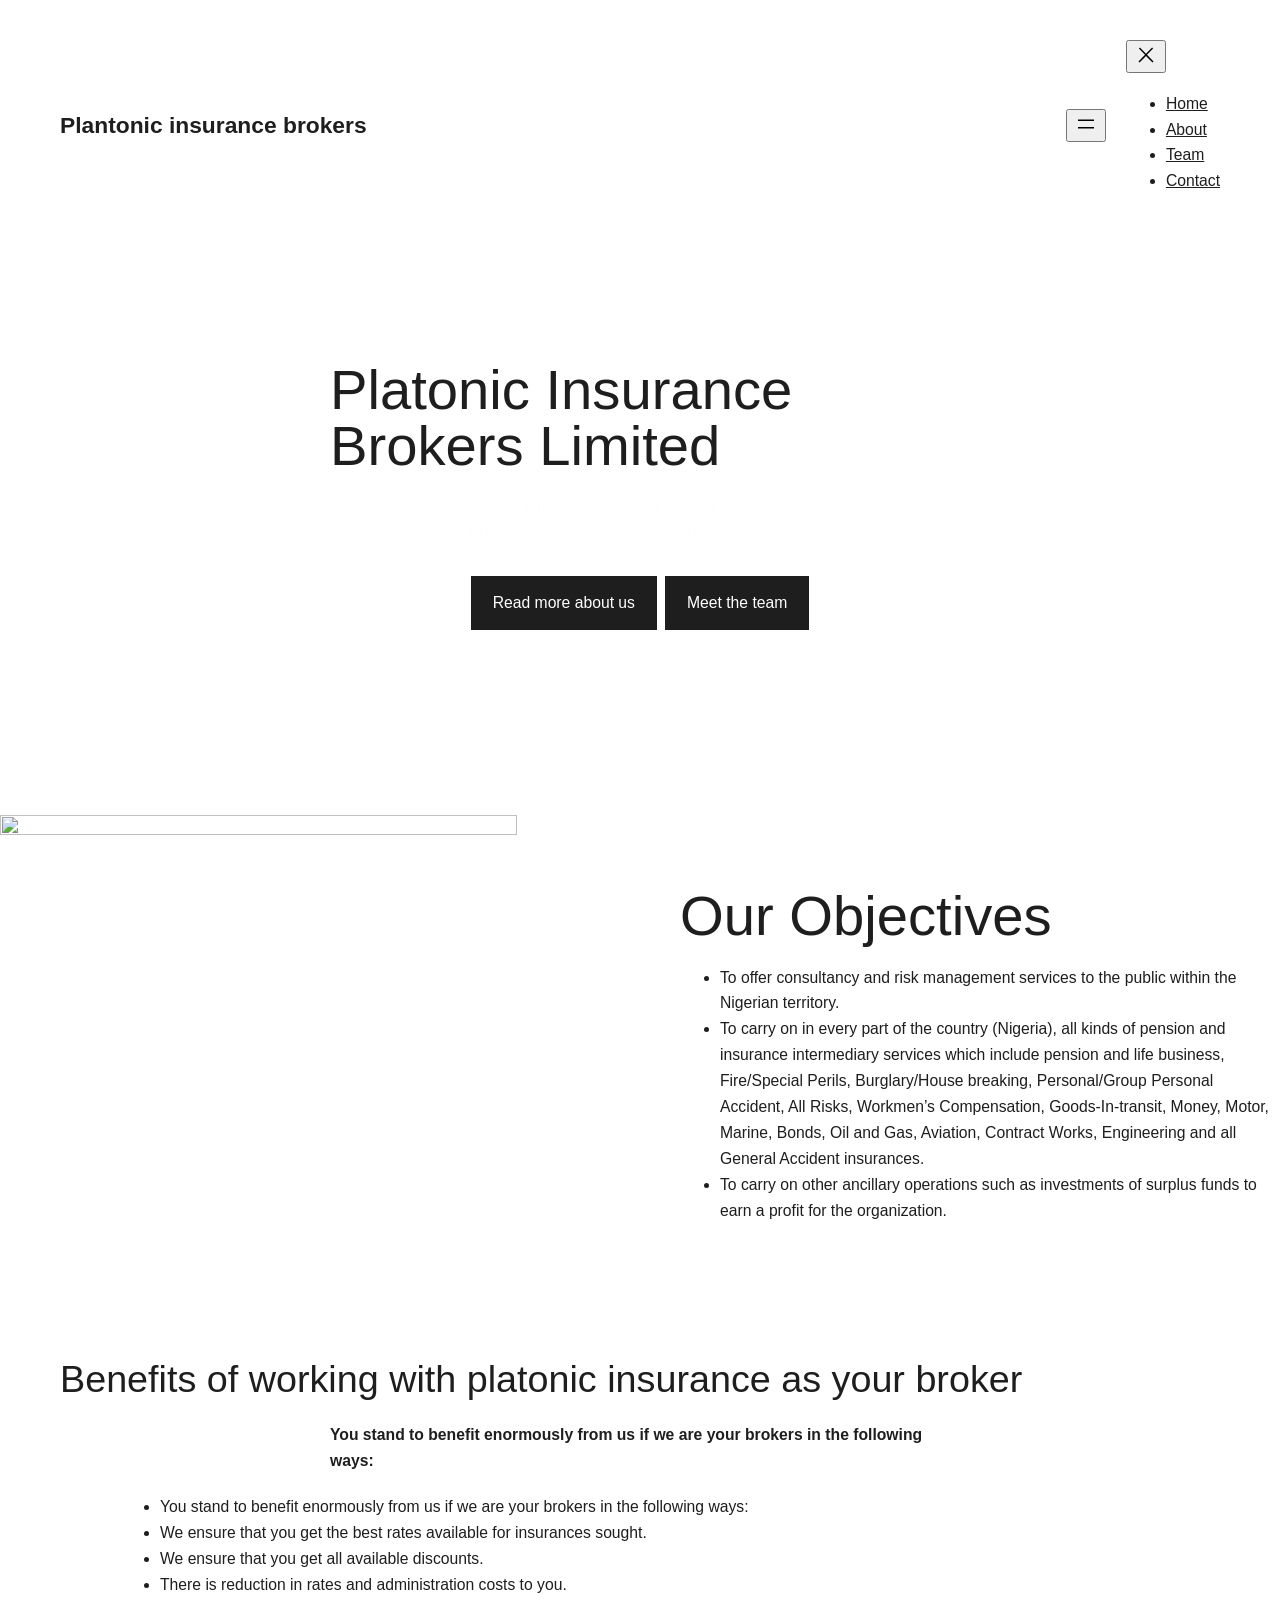
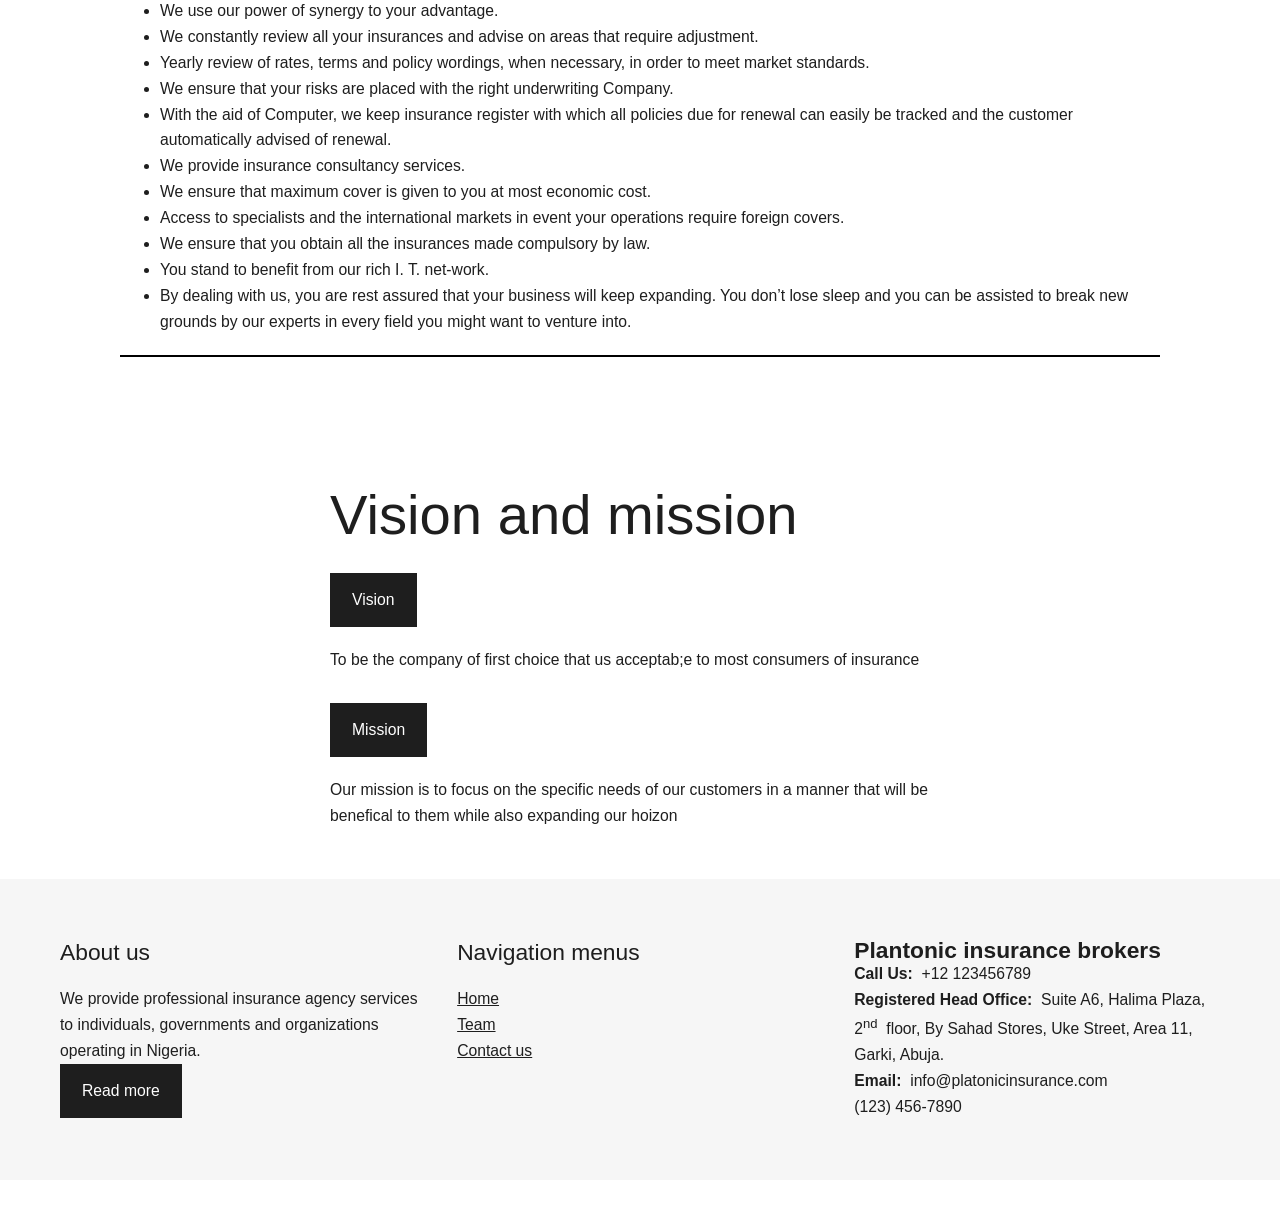
==== commit 36f05c9d: "removing unnnecesary blocks" ====
--- a/index.html
+++ b/index.html
@@ -2312,8 +2312,8 @@
         <meta property="og:locale" content="en_US"/>
         <meta property="fb:app_id" content="249643311490"/>
         <!-- End Jetpack Open Graph Tags -->
-        <link rel="shortcut icon" type="image/x-icon" href="https://s0.wp.com/i/favicon.ico" sizes="16x16 24x24 32x32 48x48"/>
-        <link rel="icon" type="image/x-icon" href="https://s0.wp.com/i/favicon.ico" sizes="16x16 24x24 32x32 48x48"/>
+        <link rel="shortcut icon" type="image/x-icon" href="https://" sizes="16x16 24x24 32x32 48x48"/>
+        <link rel="icon" type="image/x-icon" href="https://"">
         <link rel="apple-touch-icon" href="https://s0.wp.com/i/webclip.png"/>
         <link rel="search" type="application/opensearchdescription+xml" href="https://platonicinsurance.wordpress.com/osd.xml" title="Plantonic insurance brokers"/>
         <link rel="search" type="application/opensearchdescription+xml" href="https://s1.wp.com/opensearch.xml" title="WordPress.com"/>
@@ -2635,14 +2635,6 @@
                     </div>
                 </div>
             </footer>
-            <!-- wp:group -->
-            <div class="wp-block-group">
-                <!-- wp:paragraph {"align":"center"} -->
-                <p class="has-text-align-center">
-                    <a href="https://wordpress.com/?ref=footer_blog" rel="nofollow">Blog at WordPress.com.</a>
-                </p>
-                <!-- /wp:paragraph -->
-            </div>
             <!-- /wp:group -->
         </div>
         <!-- wpcom_wp_footer -->
@@ -2833,118 +2825,6 @@
                 </div>
             </div>
         </div>
-        <div id="actionbar" style="display: none;" class="actnbr-pub-assembler actnbr-has-follow">
-            <ul>
-                <li class="actnbr-btn actnbr-hidden">
-                    <a class="actnbr-action actnbr-actn-follow " href="">
-                        <svg class="gridicon" height="20" width="20" xmlns="http://www.w3.org/2000/svg" viewBox="0 0 20 20">
-                            <path clip-rule="evenodd" d="m4 4.5h12v6.5h1.5v-6.5-1.5h-1.5-12-1.5v1.5 10.5c0 1.1046.89543 2 2 2h7v-1.5h-7c-.27614 0-.5-.2239-.5-.5zm10.5 2h-9v1.5h9zm-5 3h-4v1.5h4zm3.5 1.5h-1v1h1zm-1-1.5h-1.5v1.5 1 1.5h1.5 1 1.5v-1.5-1-1.5h-1.5zm-2.5 2.5h-4v1.5h4zm6.5 1.25h1.5v2.25h2.25v1.5h-2.25v2.25h-1.5v-2.25h-2.25v-1.5h2.25z" fill-rule="evenodd"></path>
-                        </svg>
-                        <span>Subscribe</span>
-                    </a>
-                    <a class="actnbr-action actnbr-actn-following  no-display" href="">
-                        <svg class="gridicon" height="20" width="20" xmlns="http://www.w3.org/2000/svg" viewBox="0 0 20 20">
-                            <path fill-rule="evenodd" clip-rule="evenodd" d="M16 4.5H4V15C4 15.2761 4.22386 15.5 4.5 15.5H11.5V17H4.5C3.39543 17 2.5 16.1046 2.5 15V4.5V3H4H16H17.5V4.5V12.5H16V4.5ZM5.5 6.5H14.5V8H5.5V6.5ZM5.5 9.5H9.5V11H5.5V9.5ZM12 11H13V12H12V11ZM10.5 9.5H12H13H14.5V11V12V13.5H13H12H10.5V12V11V9.5ZM5.5 12H9.5V13.5H5.5V12Z" fill="#008A20"></path>
-                            <path class="following-icon-tick" d="M13.5 16L15.5 18L19 14.5" stroke="#008A20" stroke-width="1.5"></path>
-                        </svg>
-                        <span>Subscribed</span>
-                    </a>
-                    <div class="actnbr-popover tip tip-top-left actnbr-notice" id="follow-bubble">
-                        <div class="tip-arrow"></div>
-                        <div class="tip-inner actnbr-follow-bubble">
-                            <ul>
-                                <li class="actnbr-sitename">
-                                    <a href="https://platonicinsurance.wordpress.com">
-                                        <img alt='' src='https://s0.wp.com/i/logo/wpcom-gray-white.png' srcset='https://s0.wp.com/i/logo/wpcom-gray-white.png 1x' class='avatar avatar-50' height='50' width='50'/>Plantonic insurance brokers			
-                                    </a>
-                                </li>
-                                <div class="actnbr-message no-display"></div>
-                                <form method="post" action="https://subscribe.wordpress.com" accept-charset="utf-8" style="display: none;">
-                                    <div>
-                                        <input type="email" name="email" placeholder="Enter your email address" class="actnbr-email-field" aria-label="Enter your email address"/>
-                                    </div>
-                                    <input type="hidden" name="action" value="subscribe"/>
-                                    <input type="hidden" name="blog_id" value="234395551"/>
-                                    <input type="hidden" name="source" value="https://platonicinsurance.wordpress.com/"/>
-                                    <input type="hidden" name="sub-type" value="actionbar-follow"/>
-                                    <input type="hidden" id="_wpnonce" name="_wpnonce" value="a1f3045f55"/>
-                                    <div class="actnbr-button-wrap">
-                                        <button type="submit" value="Sign me up">Sign me up											</button>
-                                    </div>
-                                </form>
-                                <li class="actnbr-login-nudge">
-                                    <div>
-                                        Already have a WordPress.com account? <a href="https://wordpress.com/log-in?redirect_to=https%3A%2F%2Fplatonicinsurance.wordpress.com%2F2024%2F06%2F20%2Fhello-world%2F&#038;signup_flow=account">Log in now.</a>
-                                    </div>
-                                </li>
-                            </ul>
-                        </div>
-                    </div>
-                </li>
-                <li class="actnbr-ellipsis actnbr-hidden">
-                    <svg class="gridicon gridicons-ellipsis" height="24" width="24" xmlns="http://www.w3.org/2000/svg" viewBox="0 0 24 24">
-                        <g>
-                            <path d="M7 12c0 1.104-.896 2-2 2s-2-.896-2-2 .896-2 2-2 2 .896 2 2zm12-2c-1.104 0-2 .896-2 2s.896 2 2 2 2-.896 2-2-.896-2-2-2zm-7 0c-1.104 0-2 .896-2 2s.896 2 2 2 2-.896 2-2-.896-2-2-2z"/>
-                        </g>
-                    </svg>
-                    <div class="actnbr-popover tip tip-top-left actnbr-more">
-                        <div class="tip-arrow"></div>
-                        <div class="tip-inner">
-                            <ul>
-                                <li class="actnbr-sitename">
-                                    <a href="https://platonicinsurance.wordpress.com">
-                                        <img alt='' src='https://s0.wp.com/i/logo/wpcom-gray-white.png' srcset='https://s0.wp.com/i/logo/wpcom-gray-white.png 1x' class='avatar avatar-50' height='50' width='50'/>Plantonic insurance brokers			
-                                    </a>
-                                </li>
-                                <li class="actnbr-folded-customize">
-                                    <a href="https://platonicinsurance.wordpress.com/wp-admin/site-editor.php?postType=wp_template&#038;postId=pub/assembler//home">
-                                        <svg class="gridicon gridicons-customize" height="20" width="20" xmlns="http://www.w3.org/2000/svg" viewBox="0 0 24 24">
-                                            <g>
-                                                <path d="M2 6c0-1.505.78-3.08 2-4 0 .845.69 2 2 2 1.657 0 3 1.343 3 3 0 .386-.08.752-.212 1.09.74.594 1.476 1.19 2.19 1.81L8.9 11.98c-.62-.716-1.214-1.454-1.807-2.192C6.753 9.92 6.387 10 6 10c-2.21 0-4-1.79-4-4zm12.152 6.848l1.34-1.34c.607.304 1.283.492 2.008.492 2.485 0 4.5-2.015 4.5-4.5 0-.725-.188-1.4-.493-2.007L18 9l-2-2 3.507-3.507C18.9 3.188 18.225 3 17.5 3 15.015 3 13 5.015 13 7.5c0 .725.188 1.4.493 2.007L3 20l2 2 6.848-6.848c1.885 1.928 3.874 3.753 5.977 5.45l1.425 1.148 1.5-1.5-1.15-1.425c-1.695-2.103-3.52-4.092-5.448-5.977z"/>
-                                            </g>
-                                        </svg>
-                                        <span>Edit Site</span>
-                                    </a>
-                                </li>
-                                <li class="actnbr-folded-follow">
-                                    <a class="actnbr-action actnbr-actn-follow " href="">
-                                        <svg class="gridicon" height="20" width="20" xmlns="http://www.w3.org/2000/svg" viewBox="0 0 20 20">
-                                            <path clip-rule="evenodd" d="m4 4.5h12v6.5h1.5v-6.5-1.5h-1.5-12-1.5v1.5 10.5c0 1.1046.89543 2 2 2h7v-1.5h-7c-.27614 0-.5-.2239-.5-.5zm10.5 2h-9v1.5h9zm-5 3h-4v1.5h4zm3.5 1.5h-1v1h1zm-1-1.5h-1.5v1.5 1 1.5h1.5 1 1.5v-1.5-1-1.5h-1.5zm-2.5 2.5h-4v1.5h4zm6.5 1.25h1.5v2.25h2.25v1.5h-2.25v2.25h-1.5v-2.25h-2.25v-1.5h2.25z" fill-rule="evenodd"></path>
-                                        </svg>
-                                        <span>Subscribe</span>
-                                    </a>
-                                    <a class="actnbr-action actnbr-actn-following  no-display" href="">
-                                        <svg class="gridicon" height="20" width="20" xmlns="http://www.w3.org/2000/svg" viewBox="0 0 20 20">
-                                            <path fill-rule="evenodd" clip-rule="evenodd" d="M16 4.5H4V15C4 15.2761 4.22386 15.5 4.5 15.5H11.5V17H4.5C3.39543 17 2.5 16.1046 2.5 15V4.5V3H4H16H17.5V4.5V12.5H16V4.5ZM5.5 6.5H14.5V8H5.5V6.5ZM5.5 9.5H9.5V11H5.5V9.5ZM12 11H13V12H12V11ZM10.5 9.5H12H13H14.5V11V12V13.5H13H12H10.5V12V11V9.5ZM5.5 12H9.5V13.5H5.5V12Z" fill="#008A20"></path>
-                                            <path class="following-icon-tick" d="M13.5 16L15.5 18L19 14.5" stroke="#008A20" stroke-width="1.5"></path>
-                                        </svg>
-                                        <span>Subscribed</span>
-                                    </a>
-                                </li>
-                                <li class="actnbr-signup">
-                                    <a href="https://wordpress.com/start/">Sign up</a>
-                                </li>
-                                <li class="actnbr-login">
-                                    <a href="https://wordpress.com/log-in?redirect_to=https%3A%2F%2Fplatonicinsurance.wordpress.com%2F2024%2F06%2F20%2Fhello-world%2F&#038;signup_flow=account">Log in</a>
-                                </li>
-                                <li class="flb-report">
-                                    <a href="https://wordpress.com/abuse/?report_url=https://platonicinsurance.wordpress.com" target="_blank" rel="noopener noreferrer">Report this content										</a>
-                                </li>
-                                <li class="actnbr-reader">
-                                    <a href="https://wordpress.com/read/feeds/159829937">View site in Reader										</a>
-                                </li>
-                                <li class="actnbr-subs">
-                                    <a href="https://subscribe.wordpress.com/">Manage subscriptions</a>
-                                </li>
-                                <li class="actnbr-fold">
-                                    <a href="">Collapse this bar</a>
-                                </li>
-                            </ul>
-                        </div>
-                    </div>
-                </li>
-            </ul>
-        </div>
         <script>
             window.addEventListener("load", function(event) {
                 var link = document.createElement("link");
